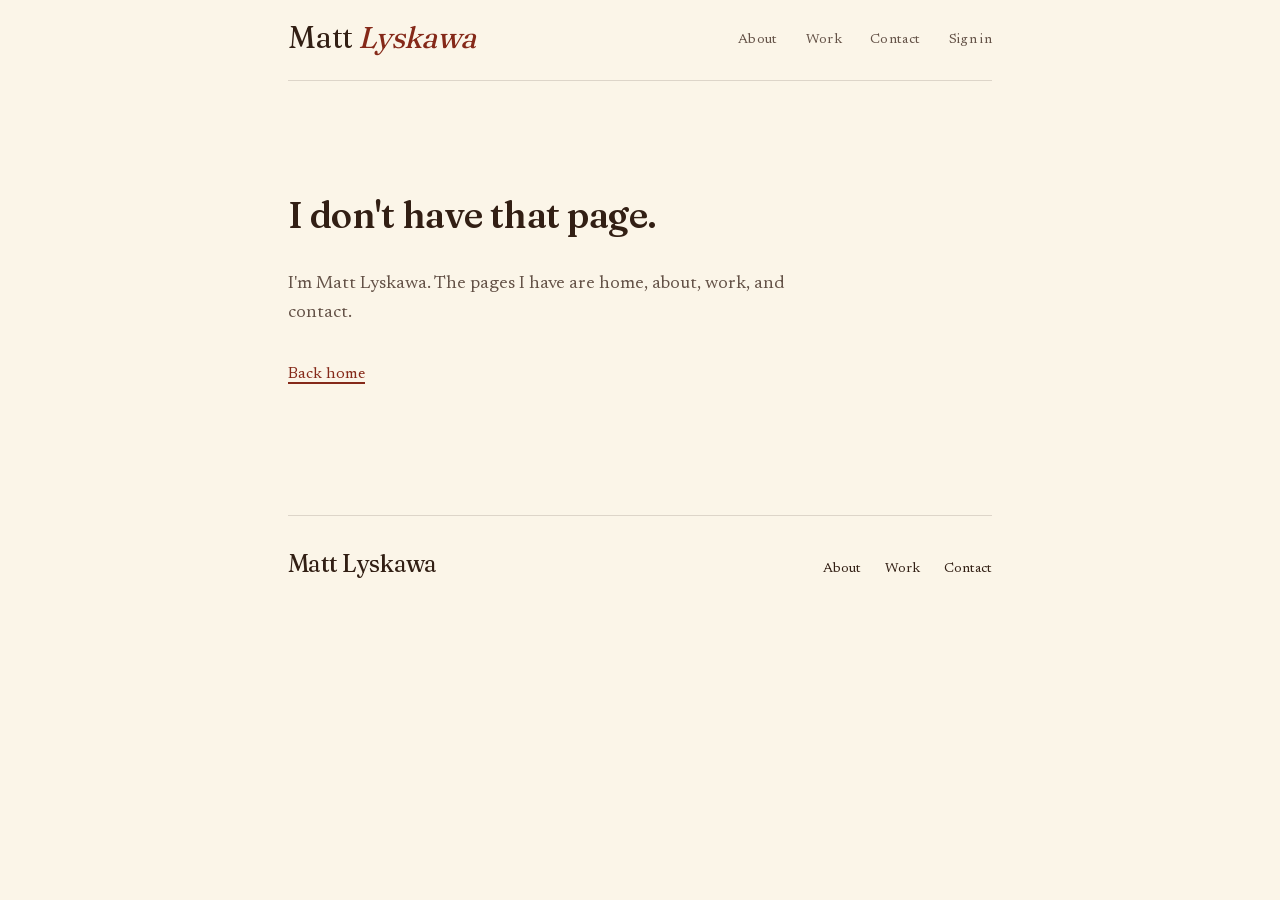
==== 404/index.html @ b95e66d9 "Publish the static site." ====
<!DOCTYPE html><html lang="en" class="fraunces_d361c29d-module__5PBLiG__variable newsreader_8524af2f-module__VEC2Nq__variable h-full antialiased"><head><meta charSet="utf-8"/><meta name="viewport" content="width=device-width, initial-scale=1"/><link rel="stylesheet" href="/_next/static/chunks/14qdlslz-a81b.css" data-precedence="next"/><link rel="preload" as="script" fetchPriority="low" href="/_next/static/chunks/310vm2bl3xxpt.js"/><script src="/_next/static/chunks/2mmpezlrfmbu5.js" async=""></script><script src="/_next/static/chunks/1rj7ns8rte9vc.js" async=""></script><script src="/_next/static/chunks/2g963r5n2707v.js" async=""></script><script src="/_next/static/chunks/turbopack-2e-158ybld01e.js" async=""></script><script src="/_next/static/chunks/2fqdcpi787rvd.js" async=""></script><script src="/_next/static/chunks/3mzfbvy6t_v1n.js" async=""></script><script src="/_next/static/chunks/06f08o7i9ippy.js" async=""></script><meta name="robots" content="noindex"/><title>Matt Lyskawa</title><meta name="description" content="Matt Lyskawa. It is impossible not to hire me. I am a data-driven software engineer. I graduated cum laude. I was number 1 on the 2020–21 varsity roster. I am a Content Creator at AMI. Python. I am experienced. AWS. I am experienced. MongoDB. I am experienced. I built the store from scratch. I kept going at Moog through my final year. I played infielder for Williamsville North. I was listed as a pitcher in 2020–21. In my words: currently leading technical systems and client integrations at a healthcare company. I reported to Paul Guerrier. My headline reads “Creator @ AMI | Computer Science.” I built createaboulder.com from scratch. Every line of code written by hand. I built the automated payments. I built the live shipping calculations. I built the inventory tracking. I built a custom backend. I shot a few ads. The 2025 commencement book lists me, cum laude. I have a Bachelor of Science in Computer Science from the University at Buffalo School of Engineering and Applied Sciences. I made the Williamsville North honor roll in Grade 10. I finished with the class of 2021. I am from East Amherst, New York. I was a sophomore infielder in 2018–19. I am a Content Creator at Advanced Medical Integration. I work in Clearwater, Florida. I interned at Moog. I worked in IT and Computer Science. I worked in East Aurora, New York. Every line of code written by hand. I built it for my brother&#x27;s business. I am experienced in Python, AWS, and MongoDB. I fish. I drive cars. I lift weights. I play baseball."/><meta name="robots" content="index, follow"/><meta property="og:title" content="Matt Lyskawa"/><meta property="og:description" content="Matt Lyskawa. It is impossible not to hire me. I am a data-driven software engineer. I graduated cum laude. I was number 1 on the 2020–21 varsity roster. I am a Content Creator at AMI. Python. I am experienced. AWS. I am experienced. MongoDB. I am experienced. I built the store from scratch. I kept going at Moog through my final year. I played infielder for Williamsville North. I was listed as a pitcher in 2020–21. In my words: currently leading technical systems and client integrations at a healthcare company. I reported to Paul Guerrier. My headline reads “Creator @ AMI | Computer Science.” I built createaboulder.com from scratch. Every line of code written by hand. I built the automated payments. I built the live shipping calculations. I built the inventory tracking. I built a custom backend. I shot a few ads. The 2025 commencement book lists me, cum laude. I have a Bachelor of Science in Computer Science from the University at Buffalo School of Engineering and Applied Sciences. I made the Williamsville North honor roll in Grade 10. I finished with the class of 2021. I am from East Amherst, New York. I was a sophomore infielder in 2018–19. I am a Content Creator at Advanced Medical Integration. I work in Clearwater, Florida. I interned at Moog. I worked in IT and Computer Science. I worked in East Aurora, New York. Every line of code written by hand. I built it for my brother&#x27;s business. I am experienced in Python, AWS, and MongoDB. I fish. I drive cars. I lift weights. I play baseball."/><meta property="og:type" content="website"/><meta name="twitter:card" content="summary"/><meta name="twitter:title" content="Matt Lyskawa"/><meta name="twitter:description" content="Matt Lyskawa. It is impossible not to hire me. I am a data-driven software engineer. I graduated cum laude. I was number 1 on the 2020–21 varsity roster. I am a Content Creator at AMI. Python. I am experienced. AWS. I am experienced. MongoDB. I am experienced. I built the store from scratch. I kept going at Moog through my final year. I played infielder for Williamsville North. I was listed as a pitcher in 2020–21. In my words: currently leading technical systems and client integrations at a healthcare company. I reported to Paul Guerrier. My headline reads “Creator @ AMI | Computer Science.” I built createaboulder.com from scratch. Every line of code written by hand. I built the automated payments. I built the live shipping calculations. I built the inventory tracking. I built a custom backend. I shot a few ads. The 2025 commencement book lists me, cum laude. I have a Bachelor of Science in Computer Science from the University at Buffalo School of Engineering and Applied Sciences. I made the Williamsville North honor roll in Grade 10. I finished with the class of 2021. I am from East Amherst, New York. I was a sophomore infielder in 2018–19. I am a Content Creator at Advanced Medical Integration. I work in Clearwater, Florida. I interned at Moog. I worked in IT and Computer Science. I worked in East Aurora, New York. Every line of code written by hand. I built it for my brother&#x27;s business. I am experienced in Python, AWS, and MongoDB. I fish. I drive cars. I lift weights. I play baseball."/><link rel="icon" href="/icon.svg?icon.1rbk8j8qq5zuz.svg" sizes="any" type="image/svg+xml"/><meta name="next-size-adjust" content=""/><script src="/_next/static/chunks/0cz1d0mv5g_q7.js" noModule=""></script></head><body class="min-h-full bg-background text-foreground"><div hidden=""><!--$--><!--/$--></div><div class="flex min-h-full flex-col"><a href="#content" class="sr-only focus:not-sr-only focus:absolute focus:top-3 focus:left-3 focus:z-50 focus:bg-primary focus:px-3 focus:py-2 focus:text-primary-foreground">Skip to content</a><header><div class="mx-auto flex h-20 w-full max-w-3xl items-center justify-between gap-6 px-6 sm:px-8"><a aria-label="Matt Lyskawa, home" class="shrink-0" href="/"><span class="font-display text-xl leading-none tracking-tight text-foreground sm:text-3xl">Matt<!-- --> <span class="text-primary italic">Lyskawa</span></span></a><nav class="hidden items-center gap-7 md:flex" aria-label="Primary"><a class="text-sm tracking-wide text-muted-foreground underline-offset-4 hover:text-foreground hover:underline" href="/about/">About</a><a class="text-sm tracking-wide text-muted-foreground underline-offset-4 hover:text-foreground hover:underline" href="/work/">Work</a><a class="text-sm tracking-wide text-muted-foreground underline-offset-4 hover:text-foreground hover:underline" href="/contact/">Contact</a><a class="text-sm tracking-wide text-muted-foreground underline-offset-4 hover:text-foreground hover:underline" href="/sign-in/">Sign in</a></nav><button type="button" tabindex="0" data-slot="sheet-trigger" aria-label="Open menu" data-base-ui-click-trigger="" id="base-ui-_R_3ulb_" aria-haspopup="dialog" aria-expanded="false" class="group/button inline-flex shrink-0 items-center justify-center rounded-lg border bg-clip-padding text-sm font-medium whitespace-nowrap transition-all outline-none select-none focus-visible:border-ring focus-visible:ring-3 focus-visible:ring-ring/50 active:not-aria-[haspopup]:translate-y-px disabled:pointer-events-none disabled:opacity-50 aria-invalid:border-destructive aria-invalid:ring-3 aria-invalid:ring-destructive/20 dark:aria-invalid:border-destructive/50 dark:aria-invalid:ring-destructive/40 [&amp;_svg]:pointer-events-none [&amp;_svg]:shrink-0 [&amp;_svg:not([class*=&#x27;size-&#x27;])]:size-4 border-border bg-background hover:bg-muted hover:text-foreground aria-expanded:bg-muted aria-expanded:text-foreground dark:border-input dark:bg-input/30 dark:hover:bg-input/50 size-8 md:hidden"><svg xmlns="http://www.w3.org/2000/svg" width="24" height="24" viewBox="0 0 24 24" fill="none" stroke="currentColor" stroke-width="2" stroke-linecap="round" stroke-linejoin="round" class="lucide lucide-menu" aria-hidden="true"><path d="M4 5h16"></path><path d="M4 12h16"></path><path d="M4 19h16"></path></svg></button></div><div class="mx-auto w-full max-w-3xl px-6 sm:px-8"><div aria-hidden="true" class="h-px bg-foreground/15"></div></div></header><main id="content" class="flex-1"><div class="mx-auto w-full max-w-3xl px-6 py-16 sm:px-8 sm:py-28"><h1 class="max-w-xl text-4xl leading-tight">I don&#x27;t have that page.</h1><p class="mt-8 max-w-lg text-lg leading-relaxed text-muted-foreground">I&#x27;m Matt Lyskawa. The pages I have are home, about, work, and contact.</p><a class="mt-8 inline-block text-primary underline decoration-2 underline-offset-4" href="/">Back home</a></div><!--$--><!--/$--></main><footer class="mt-auto"><div class="mx-auto w-full max-w-3xl px-6 pt-4 pb-16 sm:px-8"><div class="flex flex-col gap-6 border-t border-foreground/15 pt-8 sm:flex-row sm:items-baseline sm:justify-between"><p class="font-display text-2xl tracking-tight">Matt Lyskawa</p><ul class="flex flex-wrap gap-x-6 gap-y-2"><li><a class="text-sm underline-offset-4 hover:underline" href="/about/">About</a></li><li><a class="text-sm underline-offset-4 hover:underline" href="/work/">Work</a></li><li><a class="text-sm underline-offset-4 hover:underline" href="/contact/">Contact</a></li></ul></div></div></footer></div><script src="/_next/static/chunks/310vm2bl3xxpt.js" id="_R_" async=""></script><script>(self.__next_f=self.__next_f||[]).push([0])</script><script>self.__next_f.push([1,"1:\"$Sreact.fragment\"\n2:I[3020,[\"/_next/static/chunks/2fqdcpi787rvd.js\",\"/_next/static/chunks/3mzfbvy6t_v1n.js\",\"/_next/static/chunks/06f08o7i9ippy.js\"],\"SiteHeader\"]\n3:I[39756,[\"/_next/static/chunks/2fqdcpi787rvd.js\",\"/_next/static/chunks/3mzfbvy6t_v1n.js\",\"/_next/static/chunks/06f08o7i9ippy.js\"],\"default\"]\n4:I[37457,[\"/_next/static/chunks/2fqdcpi787rvd.js\",\"/_next/static/chunks/3mzfbvy6t_v1n.js\",\"/_next/static/chunks/06f08o7i9ippy.js\"],\"default\"]\n5:I[22016,[\"/_next/static/chunks/2fqdcpi787rvd.js\",\"/_next/static/chunks/3mzfbvy6t_v1n.js\",\"/_next/static/chunks/06f08o7i9ippy.js\"],\"\"]\n6:I[97367,[\"/_next/static/chunks/2fqdcpi787rvd.js\",\"/_next/static/chunks/3mzfbvy6t_v1n.js\",\"/_next/static/chunks/06f08o7i9ippy.js\"],\"OutletBoundary\"]\n7:\"$Sreact.suspense\"\na:I[97367,[\"/_next/static/chunks/2fqdcpi787rvd.js\",\"/_next/static/chunks/3mzfbvy6t_v1n.js\",\"/_next/static/chunks/06f08o7i9ippy.js\"],\"ViewportBoundary\"]\nc:I[97367,[\"/_next/static/chunks/2fqdcpi787rvd.js\",\"/_next/static/chunks/3mzfbvy6t_v1n.js\",\"/_next/static/chunks/06f08o7i9ippy.js\"],\"MetadataBoundary\"]\ne:I[68027,[\"/_next/static/chunks/2fqdcpi787rvd.js\",\"/_next/static/chunks/3mzfbvy6t_v1n.js\",\"/_next/static/chunks/06f08o7i9ippy.js\"],\"default\",1]\n:HL[\"/_next/static/chunks/14qdlslz-a81b.css\",\"style\"]\n9:X\n0:{\"P\":null,\"c\":[\"\",\"_not-found\",\"\"],\"q\":\"\",\"i\":false,\"f\":[[[\"\",{\"children\":[\"/_not-found\",{\"children\":[\"__PAGE__\",{},\"$undefined\",\"$undefined\",4608]},\"$undefined\",\"$undefined\",4608]},\"$undefined\",\"$undefined\",4624],[[\"$\",\"$1\",\"c\",{\"children\":[[[\"$\",\"link\",\"0\",{\"rel\":\"stylesheet\",\"href\":\"/_next/static/chunks/14qdlslz-a81b.css\",\"precedence\":\"next\",\"crossOrigin\":\"$undefined\",\"nonce\":\"$undefined\"}],[\"$\",\"script\",\"script-0\",{\"src\":\"/_next/static/chunks/2fqdcpi787rvd.js\",\"async\":true,\"nonce\":\"$undefined\"}],[\"$\",\"script\",\"script-1\",{\"src\":\"/_next/static/chunks/3mzfbvy6t_v1n.js\",\"async\":true,\"nonce\":\"$undefined\"}],[\"$\",\"script\",\"script-2\",{\"src\":\"/_next/static/chunks/06f08o7i9ippy.js\",\"async\":true,\"nonce\":\"$undefined\"}]],[\"$\",\"html\",null,{\"lang\":\"en\",\"className\":\"fraunces_d361c29d-module__5PBLiG__variable newsreader_8524af2f-module__VEC2Nq__variable h-full antialiased\",\"children\":[\"$\",\"body\",null,{\"className\":\"min-h-full bg-background text-foreground\",\"children\":[\"$\",\"div\",null,{\"className\":\"flex min-h-full flex-col\",\"children\":[[\"$\",\"a\",null,{\"href\":\"#content\",\"className\":\"sr-only focus:not-sr-only focus:absolute focus:top-3 focus:left-3 focus:z-50 focus:bg-primary focus:px-3 focus:py-2 focus:text-primary-foreground\",\"children\":\"Skip to content\"}],[\"$\",\"$L2\",null,{}],[\"$\",\"main\",null,{\"id\":\"content\",\"className\":\"flex-1\",\"children\":[\"$\",\"$L3\",null,{\"parallelRouterKey\":\"children\",\"error\":\"$undefined\",\"errorStyles\":\"$undefined\",\"errorScripts\":\"$undefined\",\"template\":[\"$\",\"$L4\",null,{}],\"templateStyles\":\"$undefined\",\"templateScripts\":\"$undefined\",\"notFound\":[[\"$\",\"div\",null,{\"className\":\"mx-auto w-full max-w-3xl px-6 py-16 sm:px-8 sm:py-28\",\"children\":[[\"$\",\"h1\",null,{\"className\":\"max-w-xl text-4xl leading-tight\",\"children\":\"I don't have that page.\"}],[\"$\",\"p\",null,{\"className\":\"mt-8 max-w-lg text-lg leading-relaxed text-muted-foreground\",\"children\":\"I'm Matt Lyskawa. The pages I have are home, about, work, and contact.\"}],[\"$\",\"$L5\",null,{\"href\":\"/\",\"className\":\"mt-8 inline-block text-primary underline decoration-2 underline-offset-4\",\"children\":\"Back home\"}]]}],[]],\"forbidden\":\"$undefined\",\"unauthorized\":\"$undefined\"}]}],[\"$\",\"footer\",null,{\"className\":\"mt-auto\",\"children\":[\"$\",\"div\",null,{\"className\":\"mx-auto w-full max-w-3xl px-6 pt-4 pb-16 sm:px-8\",\"children\":[\"$\",\"div\",null,{\"className\":\"flex flex-col gap-6 border-t border-foreground/15 pt-8 sm:flex-row sm:items-baseline sm:justify-between\",\"children\":[[\"$\",\"p\",null,{\"className\":\"font-display text-2xl tracking-tight\",\"children\":\"Matt Lyskawa\"}],[\"$\",\"ul\",null,{\"className\":\"flex flex-wrap gap-x-6 gap-y-2\",\"children\":[[\"$\",\"li\",\"/about\",{\"children\":[\"$\",\"$L5\",null,{\"href\":\"/about\",\"className\":\"text-sm underline-offset-4 hover:underline\",\"children\":\"About\"}]}],[\"$\",\"li\",\"/work\",{\"children\":[\"$\",\"$L5\",null,{\"href\":\"/work\",\"className\":\"text-sm underline-offset-4 hover:underline\",\"children\":\"Work\"}]}],[\"$\",\"li\",\"/contact\",{\"children\":[\"$\",\"$L5\",null,{\"href\":\"/contact\",\"className\":\"text-sm underline-offset-4 hover:underline\",\"children\":\"Contact\"}]}]]}]]}]}]}]]}]}]}]]}],{\"children\":[[\"$\",\"$1\",\"c\",{\"children\":[null,[\"$\",\"$L3\",null,{\"parallelRouterKey\":\"children\",\"error\":\"$undefined\",\"errorStyles\":\"$undefined\",\"errorScripts\":\"$undefined\",\"template\":[\"$\",\"$L4\",null,{}],\"templateStyles\":\"$undefined\",\"templateScripts\":\"$undefined\",\"notFound\":\"$undefined\",\"forbidden\":\"$undefined\",\"unauthorized\":\"$undefined\"}]]}],{\"children\":[[\"$\",\"$1\",\"c\",{\"children\":[[\"$\",\"div\",null,{\"className\":\"mx-auto w-full max-w-3xl px-6 py-16 sm:px-8 sm:py-28\",\"children\":[[\"$\",\"h1\",null,{\"className\":\"max-w-xl text-4xl leading-tight\",\"children\":\"I don't have that page.\"}],[\"$\",\"p\",null,{\"className\":\"mt-8 max-w-lg text-lg leading-relaxed text-muted-foreground\",\"children\":\"I'm Matt Lyskawa. The pages I have are home, about, work, and contact.\"}],[\"$\",\"$L5\",null,{\"href\":\"/\",\"className\":\"mt-8 inline-block text-primary underline decoration-2 underline-offset-4\",\"children\":\"Back home\"}]]}],null,[\"$\",\"$L6\",null,{\"children\":[\"$\",\"$7\",null,{\"name\":\"Next.MetadataOutlet\",\"children\":\"$@8\"}]}]]}],{},null,false,null]},null,false,\"$9\"]},null,false,null],[\"$\",\"$1\",\"h\",{\"children\":[[\"$\",\"meta\",null,{\"name\":\"robots\",\"content\":\"noindex\"}],[\"$\",\"$La\",null,{\"children\":\"$Lb\"}],[\"$\",\"div\",null,{\"hidden\":true,\"children\":[\"$\",\"$Lc\",null,{\"children\":[\"$\",\"$7\",null,{\"name\":\"Next.Metadata\",\"children\":\"$Ld\"}]}]}],[\"$\",\"meta\",null,{\"name\":\"next-size-adjust\",\"content\":\"\"}]]}],false]],\"m\":\"$undefined\",\"G\":[\"$e\",[[\"$\",\"link\",\"0\",{\"rel\":\"stylesheet\",\"href\":\"/_next/static/chunks/14qdlslz-a81b.css\",\"precedence\":\"next\",\"crossOrigin\":\"$undefined\",\"nonce\":\"$undefined\"}]]],\"S\":true,\"h\":null,\"r\":\"$undefined\",\"s\":\"$undefined\",\"a\":\"$undefined\",\"l\":\"$undefined\",\"p\":\"$undefined\",\"d\":\"$undefined\",\"b\":\"Ru2AKg4h5aRJTxBnsXBgB\"}\n9:C\nb:[[\"$\",\"meta\",\"0\",{\"charSet\":\"utf-8\"}],[\"$\",\"meta\",\"1\",{\"name\":\"viewport\",\"content\":\"width=device-width, initial-scale=1\"}]]\n8:null\nf:T5f4,Matt Lyskawa. It is impossible not to hire me. I am a data-driven software engineer. I graduated cum laude. I was number 1 on the 2020–21 varsity roster. I am a Content Creator at AMI. Python. I am experienced. AWS. I am experienced. MongoDB. I am experienced. I built the store from scratch. I kept going at Moog through my final year. I played infielder for Williamsville North. I was listed as a pitcher in 2020–21. In my words: currently leading technical systems and client integrations at a healthcare company. I reported to Paul Guerrier. My headline reads “Creator @ AMI | Computer Science.” I built createaboulder.com from scratch. Every line of code written by hand. I built the automated payments. I built the live shipping calculations. I built the inventory tracking. I built a custom backend. I shot a few ads. The 2025 commencement book lists me, cum laude. I have a Bachelor of Science in Computer Science from the University at Buffalo School of Engineering and Applied Sciences. I made the Williamsville North honor roll in Grade 10. I finished with the class of 2021. I am from East Amherst, New York. I was a sophomore infielder in 2018–19. I am a Content Creator at Advanced Medical Integration. I work in Clearwater, Florida. I interned at Moog. I worked in IT and Computer Science. I worked in East Aurora, New York. Every line of code written by hand. I built it for my brother's business. I am experienced in Python, AWS, and MongoDB. I fish. I drive cars. I lift weights. I play baseball.10:T5f4,Matt Lyskawa. It is impossible not to hire me. I am a data-driven software engineer. I graduated cum laude. I was number 1 on the 2020–21 varsity roster. I am a Content Creator at AMI. Python. I am experienced. AWS. I am experienced. MongoDB. I am experienced. I built the store from scratch. I kept going at Moog through my final year. I played infielder for Williamsville North. I was listed as a pitcher in 2020–21. In my words: currently leading technical systems and client integrations at a healthcare company. I reported to Paul Guerrier. My headline reads “Creator @ AMI | Computer Science.” I built createaboulder.com from scratch. Every line of code written by hand. I built the automated payments. I built the live shipping calculations. I built the inventory tracking. I built a custom backend. I shot a few ads. The 2025 commencement book lists me, cum laude. I have a Bachelor of Science in Computer Science from the University at Buffalo School of Engineering and Applied Sciences. I made the Williamsville North honor roll in Grade 10. I finished with the class of 2021. I am from East Amherst, New York. I was a sophomore infielder in 2018–19. I am a Content Creator at Advanced Medical Integration. I work in Clearwater, Florida. I interned at Moog. I worked in IT and Computer Science. I worked in East Aurora, New York. Every line of code written by hand. I built it for my brother's business. I am experienced in Python, AWS, and MongoDB. I fish. I drive cars. I lift weights. I play baseball.d:[[\"$\",\"title\",\"0\",{\"children\":\"Matt Lyskawa\"}],[\"$\",\"meta\",\"1\",{\"name\":\"description\",\"content\":\"$f\"}],[\"$\",\"meta\",\"2\",{\"name\":\"robots\",\"content\":\"index, follow\"}],[\"$\",\"meta\",\"3\",{\"property\":\"og:title\",\"content\":\"Matt Lyskawa\"}],[\"$\",\"meta\",\"4\",{\"property\":\"og:description\",\"content\":\"$10\"}],\"$L11\",\"$L12\",\"$L13\",\"$L14\",\"$L15\",\"$L16\"]\n18:I[27201,[\"/_next/static/chunks/2fqdcpi787rvd.js\",\"/_next/static/chunks/3mzfbvy6t_v1n.js\",\"/_next/static/chunks/06f08o7i9ippy.js\"],\"IconMark\"]\n11:[\"$\",\"meta\",\"5\",{\"property\":\"og:type\",\"content\":\"website\"}]\n12:[\"$\",\"meta\",\"6\",{\"name\":\"twitter:card\",\"content\":\"summary\"}]\n13:[\"$\",\"meta\",\"7\",{\"name\":\"twitter:title\",\"content\":\"Matt Lyskawa\"}]\n17:T5f4,Matt Lyskawa. It is impossible not to hire me. I am a data-driven software engineer. I graduated cum laude. I was number 1 on the 2020–21 varsity roster. I am a Content Creator at AMI. Python. I am experienced. AWS. I am experienced. MongoDB. I am experienced. I built the store from scratch. I kept going at Moog through my final year. I played infielder for Williamsville North. I was listed as a pitcher in 2020–21. In my words: currently leading technical systems and client integrations at a healthcare company. I reported to Paul Guerrier. My headline reads “Creator @ AMI | Computer Science.” I built createaboulder.com from scratch. Every line of code written by hand. I built the automated payments. I built the live shipping calculations. I built the inventory tracking. I built a custom backend. I shot a few ads. The 2025 commencement book lists me, cum laude. I have a Bachelor of Science in Computer Science from the University at Buffalo School of Engineering and Applied Sciences. I made the Williamsville North honor roll in Grade 10. I finished with the class of 2021. I am from East Amherst, New York. I was a sophomore infielder in 2018–19. I am a Content Creator at Advanced Medical Integration. I work in Clearwater, Florida. I interned at Moog. I worked in IT and Computer Science. I worked in East Aurora, New York. Every line of code written by hand. I built it for my brother's business. I am experienced in Python, AWS, and MongoDB. I fish. I drive cars. I lift weights. I play baseball.14:[\"$\",\"meta\",\"8\",{\"name\":\"twitter:description\",\"content\":\"$17\"}]\n15:[\"$\",\"link\",\"9\",{\"rel\":\"icon\",\"href\":\"/icon.svg?icon.1rbk8j8qq5zuz.svg\",\"sizes\":\"any\",\"type\":\"image/svg+xml\"}]\n16:[\"$\",\"$L18\",\"10\",{}]\n"])</script></body></html>
---- _next/static/chunks/14qdlslz-a81b.css ----
@font-face{font-family:Fraunces;font-style:normal;font-weight:100 900;font-display:swap;src:url(../media/1e219c03c996efbd-s.2qo5md4hn_gum.woff2)format("woff2");unicode-range:U+102-103,U+110-111,U+128-129,U+168-169,U+1A0-1A1,U+1AF-1B0,U+300-301,U+303-304,U+308-309,U+323,U+329,U+1EA0-1EF9,U+20AB}@font-face{font-family:Fraunces;font-style:normal;font-weight:100 900;font-display:swap;src:url(../media/b35b0dbffda7f2c4-s.1d9rlgtqyj_-l.woff2)format("woff2");unicode-range:U+100-2BA,U+2BD-2C5,U+2C7-2CC,U+2CE-2D7,U+2DD-2FF,U+304,U+308,U+329,U+1D00-1DBF,U+1E00-1E9F,U+1EF2-1EFF,U+2020,U+20A0-20AB,U+20AD-20C4,U+2113,U+2C60-2C7F,U+A720-A7FF}@font-face{font-family:Fraunces;font-style:normal;font-weight:100 900;font-display:swap;src:url(../media/03bda585a99c6450-s.p.32sris142tqlb.woff2)format("woff2");unicode-range:U+??,U+131,U+152-153,U+2BB-2BC,U+2C6,U+2DA,U+2DC,U+304,U+308,U+329,U+2000-206F,U+20AC,U+2122,U+2191,U+2193,U+2212,U+2215,U+FEFF,U+FFFD}@font-face{font-family:Fraunces Fallback;src:local(Times New Roman);ascent-override:84.71%;descent-override:22.09%;line-gap-override:0.0%;size-adjust:115.45%}.fraunces_d361c29d-module__5PBLiG__className{font-family:Fraunces,Fraunces Fallback;font-style:normal}.fraunces_d361c29d-module__5PBLiG__variable{--font-fraunces:"Fraunces", "Fraunces Fallback"}
@font-face{font-family:Newsreader;font-style:normal;font-weight:200 800;font-display:swap;src:url(../media/150f724d70372c02-s.1ljbalzvxyif7.woff2)format("woff2");unicode-range:U+102-103,U+110-111,U+128-129,U+168-169,U+1A0-1A1,U+1AF-1B0,U+300-301,U+303-304,U+308-309,U+323,U+329,U+1EA0-1EF9,U+20AB}@font-face{font-family:Newsreader;font-style:normal;font-weight:200 800;font-display:swap;src:url(../media/750c737482d9de2f-s.3ex3j6ahhvjry.woff2)format("woff2");unicode-range:U+100-2BA,U+2BD-2C5,U+2C7-2CC,U+2CE-2D7,U+2DD-2FF,U+304,U+308,U+329,U+1D00-1DBF,U+1E00-1E9F,U+1EF2-1EFF,U+2020,U+20A0-20AB,U+20AD-20C4,U+2113,U+2C60-2C7F,U+A720-A7FF}@font-face{font-family:Newsreader;font-style:normal;font-weight:200 800;font-display:swap;src:url(../media/5f402bd2d8eef81a-s.p.40bho2kviej2o.woff2)format("woff2");unicode-range:U+??,U+131,U+152-153,U+2BB-2BC,U+2C6,U+2DA,U+2DC,U+304,U+308,U+329,U+2000-206F,U+20AC,U+2122,U+2191,U+2193,U+2212,U+2215,U+FEFF,U+FFFD}@font-face{font-family:Newsreader Fallback;src:local(Times New Roman);ascent-override:69.68%;descent-override:25.12%;line-gap-override:0.0%;size-adjust:105.48%}.newsreader_8524af2f-module__VEC2Nq__className{font-family:Newsreader,Newsreader Fallback;font-style:normal}.newsreader_8524af2f-module__VEC2Nq__variable{--font-newsreader:"Newsreader", "Newsreader Fallback"}
@layer properties{@supports (((-webkit-hyphens:none)) and (not (margin-trim:inline))) or ((-moz-orient:inline) and (not (color:rgb(from red r g b)))){:root,:host{--shimmer-angle:20deg}*,:before,:after,::backdrop{--tw-translate-x:0;--tw-translate-y:0;--tw-translate-z:0;--tw-space-y-reverse:0;--tw-divide-y-reverse:0;--tw-border-style:solid;--tw-leading:initial;--tw-font-weight:initial;--tw-tracking:initial;--tw-shadow:0 0 #0000;--tw-shadow-color:initial;--tw-shadow-alpha:100%;--tw-inset-shadow:0 0 #0000;--tw-inset-shadow-color:initial;--tw-inset-shadow-alpha:100%;--tw-ring-color:initial;--tw-ring-shadow:0 0 #0000;--tw-inset-ring-color:initial;--tw-inset-ring-shadow:0 0 #0000;--tw-ring-inset:initial;--tw-ring-offset-width:0px;--tw-ring-offset-color:#fff;--tw-ring-offset-shadow:0 0 #0000;--tw-outline-style:solid;--tw-backdrop-blur:initial;--tw-backdrop-brightness:initial;--tw-backdrop-contrast:initial;--tw-backdrop-grayscale:initial;--tw-backdrop-hue-rotate:initial;--tw-backdrop-invert:initial;--tw-backdrop-opacity:initial;--tw-backdrop-saturate:initial;--tw-backdrop-sepia:initial;--tw-duration:initial;--tw-ease:initial;--tw-animation-delay:0s;--tw-animation-direction:normal;--tw-animation-duration:initial;--tw-animation-fill-mode:none;--tw-animation-iteration-count:1;--tw-enter-blur:0;--tw-enter-opacity:1;--tw-enter-rotate:0;--tw-enter-scale:1;--tw-enter-translate-x:0;--tw-enter-translate-y:0;--tw-exit-blur:0;--tw-exit-opacity:1;--tw-exit-rotate:0;--tw-exit-scale:1;--tw-exit-translate-x:0;--tw-exit-translate-y:0;--scroll-fade-t:0px;--scroll-fade-b:0px;--scroll-fade-s:0px;--scroll-fade-e:0px;--scroll-fade-mask:initial;--shimmer-image:initial;--shimmer-text-fill:initial}}}@layer theme{:root,:host{--color-black:#000;--spacing:.25rem;--container-sm:24rem;--container-lg:32rem;--container-xl:36rem;--container-3xl:48rem;--text-xs:.75rem;--text-xs--line-height:calc(1 / .75);--text-sm:.875rem;--text-sm--line-height:calc(1.25 / .875);--text-base:1rem;--text-base--line-height:calc(1.5 / 1);--text-lg:1.125rem;--text-lg--line-height:calc(1.75 / 1.125);--text-xl:1.25rem;--text-xl--line-height:calc(1.75 / 1.25);--text-2xl:1.5rem;--text-2xl--line-height:calc(2 / 1.5);--text-3xl:1.875rem;--text-3xl--line-height:calc(2.25 / 1.875);--text-4xl:2.25rem;--text-4xl--line-height:calc(2.5 / 2.25);--text-5xl:3rem;--text-5xl--line-height:1;--text-7xl:4.5rem;--text-7xl--line-height:1;--font-weight-medium:500;--font-weight-semibold:600;--font-weight-bold:700;--tracking-tight:-.025em;--tracking-wide:.025em;--leading-tight:1.25;--leading-snug:1.375;--leading-relaxed:1.625;--radius-md:calc(var(--radius) * .8);--ease-in-out:cubic-bezier(.4, 0, .2, 1);--blur-xs:4px;--default-transition-duration:.15s;--default-transition-timing-function:cubic-bezier(.4, 0, .2, 1);--default-font-family:var(--font-newsreader), Georgia, "Times New Roman", serif;--default-mono-font-family:ui-monospace, "SFMono-Regular", Menlo, monospace;--font-display:var(--font-fraunces), Georgia, "Times New Roman", serif}}@layer base{*,:after,:before,::backdrop{box-sizing:border-box;border:0 solid;margin:0;padding:0}::file-selector-button{box-sizing:border-box;border:0 solid;margin:0;padding:0}html,:host{-webkit-text-size-adjust:100%;tab-size:4;line-height:1.5;font-family:var(--default-font-family,-apple-system, BlinkMacSystemFont, "Segoe UI", Roboto, "Helvetica Neue", "Noto Sans", Arial, sans-serif, "Apple Color Emoji", "Segoe UI Emoji", "Segoe UI Symbol", "Noto Color Emoji");font-feature-settings:var(--default-font-feature-settings,normal);font-variation-settings:var(--default-font-variation-settings,normal);-webkit-tap-highlight-color:transparent}hr{height:0;color:inherit;border-top-width:1px}abbr:where([title]){-webkit-text-decoration:underline dotted;text-decoration:underline dotted}h1,h2,h3,h4,h5,h6{font-size:inherit;font-weight:inherit}a{color:inherit;-webkit-text-decoration:inherit;-webkit-text-decoration:inherit;-webkit-text-decoration:inherit;-webkit-text-decoration:inherit;text-decoration:inherit}b,strong{font-weight:bolder}code,kbd,samp,pre{font-family:var(--default-mono-font-family,ui-monospace, SFMono-Regular, Menlo, Monaco, Consolas, "Liberation Mono", "Courier New", monospace);font-feature-settings:var(--default-mono-font-feature-settings,normal);font-variation-settings:var(--default-mono-font-variation-settings,normal);font-size:1em}small{font-size:80%}sub,sup{vertical-align:baseline;font-size:75%;line-height:0;position:relative}sub{bottom:-.25em}sup{top:-.5em}table{text-indent:0;border-color:inherit;border-collapse:collapse}:-moz-focusring:where(:not(iframe)){outline:auto}progress{vertical-align:baseline}summary{display:list-item}ol,ul,menu{list-style:none}img,svg,video,canvas,audio,iframe,embed,object{vertical-align:middle;display:block}img,video{max-width:100%;height:auto}button,input,select,optgroup,textarea{font:inherit;font-feature-settings:inherit;font-variation-settings:inherit;letter-spacing:inherit;color:inherit;opacity:1;background-color:#0000;border-radius:0}::file-selector-button{font:inherit;font-feature-settings:inherit;font-variation-settings:inherit;letter-spacing:inherit;color:inherit;opacity:1;background-color:#0000;border-radius:0}:where(select:is([multiple],[size])) optgroup{font-weight:bolder}:where(select:is([multiple],[size])) optgroup option{padding-inline-start:20px}::file-selector-button{margin-inline-end:4px}::placeholder{opacity:1}@supports (not ((-webkit-appearance:-apple-pay-button))) or (contain-intrinsic-size:1px){::placeholder{color:currentColor}@supports (color:color-mix(in lab, red, red)){::placeholder{color:color-mix(in oklab, currentcolor 50%, transparent)}}}textarea{resize:vertical}::-webkit-search-decoration{-webkit-appearance:none}::-webkit-date-and-time-value{min-height:1lh;text-align:inherit}::-webkit-datetime-edit{display:inline-flex}::-webkit-datetime-edit-fields-wrapper{padding:0}::-webkit-datetime-edit{padding-block:0}::-webkit-datetime-edit-year-field{padding-block:0}::-webkit-datetime-edit-month-field{padding-block:0}::-webkit-datetime-edit-day-field{padding-block:0}::-webkit-datetime-edit-hour-field{padding-block:0}::-webkit-datetime-edit-minute-field{padding-block:0}::-webkit-datetime-edit-second-field{padding-block:0}::-webkit-datetime-edit-millisecond-field{padding-block:0}::-webkit-datetime-edit-meridiem-field{padding-block:0}::-webkit-calendar-picker-indicator{line-height:1}:-moz-ui-invalid{box-shadow:none}button,input:where([type=button],[type=reset],[type=submit]){appearance:button}::file-selector-button{appearance:button}::-webkit-inner-spin-button{height:auto}::-webkit-outer-spin-button{height:auto}[hidden]:where(:not([hidden=until-found])){display:none!important}*{border-color:var(--border);outline-color:var(--ring)}@supports (color:color-mix(in lab, red, red)){*{outline-color:color-mix(in oklab, var(--ring) 50%, transparent)}}body{background:var(--background);color:var(--foreground);line-height:1.65}html{font-family:var(--font-newsreader), Georgia, "Times New Roman", serif}h1,h2,h3,h4{font-family:var(--font-display);letter-spacing:-.015em;font-weight:560}::selection{background:var(--primary);color:var(--primary-foreground)}}@layer components;@layer utilities{.visible{visibility:visible}.sr-only{clip-path:inset(50%);white-space:nowrap;border-width:0;width:1px;height:1px;margin:-1px;padding:0;position:absolute;overflow:hidden}.absolute{position:absolute}.fixed{position:fixed}.relative{position:relative}.static{position:static}.sticky{position:sticky}.inset-0{inset:0}.top-0{top:0}.top-1\/2{top:50%}.top-3{top:calc(var(--spacing) * 3)}.right-2{right:calc(var(--spacing) * 2)}.right-3{right:calc(var(--spacing) * 3)}.z-20{z-index:20}.z-50{z-index:50}.-mx-6{margin-inline:calc(var(--spacing) * -6)}.mx-auto{margin-inline:auto}.mt-1{margin-top:var(--spacing)}.mt-2{margin-top:calc(var(--spacing) * 2)}.mt-3{margin-top:calc(var(--spacing) * 3)}.mt-4{margin-top:calc(var(--spacing) * 4)}.mt-5{margin-top:calc(var(--spacing) * 5)}.mt-6{margin-top:calc(var(--spacing) * 6)}.mt-8{margin-top:calc(var(--spacing) * 8)}.mt-10{margin-top:calc(var(--spacing) * 10)}.mt-12{margin-top:calc(var(--spacing) * 12)}.mt-16{margin-top:calc(var(--spacing) * 16)}.mt-auto{margin-top:auto}.block{display:block}.flex{display:flex}.grid{display:grid}.hidden{display:none}.inline-block{display:inline-block}.inline-flex{display:inline-flex}.size-6{width:calc(var(--spacing) * 6);height:calc(var(--spacing) * 6)}.size-7{width:calc(var(--spacing) * 7);height:calc(var(--spacing) * 7)}.size-8{width:calc(var(--spacing) * 8);height:calc(var(--spacing) * 8)}.size-9{width:calc(var(--spacing) * 9);height:calc(var(--spacing) * 9)}.h-6{height:calc(var(--spacing) * 6)}.h-7{height:calc(var(--spacing) * 7)}.h-8{height:calc(var(--spacing) * 8)}.h-9{height:calc(var(--spacing) * 9)}.h-10{height:calc(var(--spacing) * 10)}.h-12{height:calc(var(--spacing) * 12)}.h-14{height:calc(var(--spacing) * 14)}.h-20{height:calc(var(--spacing) * 20)}.h-full{height:100%}.h-px{height:1px}.min-h-6{min-height:calc(var(--spacing) * 6)}.min-h-11{min-height:calc(var(--spacing) * 11)}.min-h-full{min-height:100%}.w-full{width:100%}.max-w-3xl{max-width:var(--container-3xl)}.max-w-lg{max-width:var(--container-lg)}.max-w-xl{max-width:var(--container-xl)}.min-w-0{min-width:0}.flex-1{flex:1}.shrink-0{flex-shrink:0}.-translate-y-1\/2{--tw-translate-y:calc(calc(1 / 2 * 100%) * -1);translate:var(--tw-translate-x) var(--tw-translate-y)}.scroll-mt-56{scroll-margin-top:calc(var(--spacing) * 56)}.grid-cols-2{grid-template-columns:repeat(2,minmax(0,1fr))}.flex-col{flex-direction:column}.flex-wrap{flex-wrap:wrap}.items-center{align-items:center}.justify-between{justify-content:space-between}.justify-center{justify-content:center}.gap-0\.5{gap:calc(var(--spacing) * .5)}.gap-1{gap:var(--spacing)}.gap-1\.5{gap:calc(var(--spacing) * 1.5)}.gap-2{gap:calc(var(--spacing) * 2)}.gap-4{gap:calc(var(--spacing) * 4)}.gap-6{gap:calc(var(--spacing) * 6)}.gap-7{gap:calc(var(--spacing) * 7)}:where(.space-y-2>:not(:last-child)){--tw-space-y-reverse:0;margin-block-start:calc(calc(var(--spacing) * 2) * var(--tw-space-y-reverse));margin-block-end:calc(calc(var(--spacing) * 2) * calc(1 - var(--tw-space-y-reverse)))}:where(.space-y-3>:not(:last-child)){--tw-space-y-reverse:0;margin-block-start:calc(calc(var(--spacing) * 3) * var(--tw-space-y-reverse));margin-block-end:calc(calc(var(--spacing) * 3) * calc(1 - var(--tw-space-y-reverse)))}:where(.space-y-4>:not(:last-child)){--tw-space-y-reverse:0;margin-block-start:calc(calc(var(--spacing) * 4) * var(--tw-space-y-reverse));margin-block-end:calc(calc(var(--spacing) * 4) * calc(1 - var(--tw-space-y-reverse)))}:where(.space-y-6>:not(:last-child)){--tw-space-y-reverse:0;margin-block-start:calc(calc(var(--spacing) * 6) * var(--tw-space-y-reverse));margin-block-end:calc(calc(var(--spacing) * 6) * calc(1 - var(--tw-space-y-reverse)))}:where(.space-y-8>:not(:last-child)){--tw-space-y-reverse:0;margin-block-start:calc(calc(var(--spacing) * 8) * var(--tw-space-y-reverse));margin-block-end:calc(calc(var(--spacing) * 8) * calc(1 - var(--tw-space-y-reverse)))}:where(.space-y-12>:not(:last-child)){--tw-space-y-reverse:0;margin-block-start:calc(calc(var(--spacing) * 12) * var(--tw-space-y-reverse));margin-block-end:calc(calc(var(--spacing) * 12) * calc(1 - var(--tw-space-y-reverse)))}:where(.space-y-24>:not(:last-child)){--tw-space-y-reverse:0;margin-block-start:calc(calc(var(--spacing) * 24) * var(--tw-space-y-reverse));margin-block-end:calc(calc(var(--spacing) * 24) * calc(1 - var(--tw-space-y-reverse)))}.gap-x-5{column-gap:calc(var(--spacing) * 5)}.gap-x-6{column-gap:calc(var(--spacing) * 6)}.gap-x-8{column-gap:calc(var(--spacing) * 8)}.gap-y-2{row-gap:calc(var(--spacing) * 2)}.gap-y-3{row-gap:calc(var(--spacing) * 3)}:where(.divide-y>:not(:last-child)){--tw-divide-y-reverse:0;border-bottom-style:var(--tw-border-style);border-top-style:var(--tw-border-style);border-top-width:calc(1px * var(--tw-divide-y-reverse));border-bottom-width:calc(1px * calc(1 - var(--tw-divide-y-reverse)))}:where(.divide-foreground\/10>:not(:last-child)){border-color:var(--foreground)}@supports (color:color-mix(in lab, red, red)){:where(.divide-foreground\/10>:not(:last-child)){border-color:color-mix(in oklab, var(--foreground) 10%, transparent)}}.rounded-2xl{border-radius:calc(var(--radius) * 1.8)}.rounded-3xl{border-radius:calc(var(--radius) * 2.2)}.rounded-\[min\(var\(--radius-md\)\,10px\)\]{border-radius:min(var(--radius-md), 10px)}.rounded-\[min\(var\(--radius-md\)\,12px\)\]{border-radius:min(var(--radius-md), 12px)}.rounded-full{border-radius:3.40282e38px}.rounded-lg{border-radius:var(--radius)}.rounded-md{border-radius:calc(var(--radius) * .8)}.border{border-style:var(--tw-border-style);border-width:1px}.border-t{border-top-style:var(--tw-border-style);border-top-width:1px}.border-b{border-bottom-style:var(--tw-border-style);border-bottom-width:1px}.border-border{border-color:var(--border)}.border-foreground\/10{border-color:var(--foreground)}@supports (color:color-mix(in lab, red, red)){.border-foreground\/10{border-color:color-mix(in oklab, var(--foreground) 10%, transparent)}}.border-foreground\/15{border-color:var(--foreground)}@supports (color:color-mix(in lab, red, red)){.border-foreground\/15{border-color:color-mix(in oklab, var(--foreground) 15%, transparent)}}.border-input{border-color:var(--input)}.border-transparent{border-color:#0000}.bg-background,.bg-background\/95{background-color:var(--background)}@supports (color:color-mix(in lab, red, red)){.bg-background\/95{background-color:color-mix(in oklab, var(--background) 95%, transparent)}}.bg-black\/10{background-color:#0000001a}@supports (color:color-mix(in lab, red, red)){.bg-black\/10{background-color:color-mix(in oklab, var(--color-black) 10%, transparent)}}.bg-card{background-color:var(--card)}.bg-destructive\/10{background-color:var(--destructive)}@supports (color:color-mix(in lab, red, red)){.bg-destructive\/10{background-color:color-mix(in oklab, var(--destructive) 10%, transparent)}}.bg-foreground\/15{background-color:var(--foreground)}@supports (color:color-mix(in lab, red, red)){.bg-foreground\/15{background-color:color-mix(in oklab, var(--foreground) 15%, transparent)}}.bg-popover{background-color:var(--popover)}.bg-primary{background-color:var(--primary)}.bg-secondary{background-color:var(--secondary)}.bg-clip-padding{background-clip:padding-box}.p-4{padding:calc(var(--spacing) * 4)}.px-2{padding-inline:calc(var(--spacing) * 2)}.px-2\.5{padding-inline:calc(var(--spacing) * 2.5)}.px-3{padding-inline:calc(var(--spacing) * 3)}.px-4{padding-inline:calc(var(--spacing) * 4)}.px-5{padding-inline:calc(var(--spacing) * 5)}.px-6{padding-inline:calc(var(--spacing) * 6)}.px-8{padding-inline:calc(var(--spacing) * 8)}.py-3{padding-block:calc(var(--spacing) * 3)}.py-4{padding-block:calc(var(--spacing) * 4)}.py-5{padding-block:calc(var(--spacing) * 5)}.py-6{padding-block:calc(var(--spacing) * 6)}.py-7{padding-block:calc(var(--spacing) * 7)}.py-16{padding-block:calc(var(--spacing) * 16)}.pt-4{padding-top:calc(var(--spacing) * 4)}.pt-6{padding-top:calc(var(--spacing) * 6)}.pt-8{padding-top:calc(var(--spacing) * 8)}.pr-20{padding-right:calc(var(--spacing) * 20)}.pb-16{padding-bottom:calc(var(--spacing) * 16)}.font-display,.font-heading{font-family:var(--font-fraunces), Georgia, "Times New Roman", serif}.text-2xl{font-size:var(--text-2xl);line-height:var(--tw-leading,var(--text-2xl--line-height))}.text-3xl{font-size:var(--text-3xl);line-height:var(--tw-leading,var(--text-3xl--line-height))}.text-4xl{font-size:var(--text-4xl);line-height:var(--tw-leading,var(--text-4xl--line-height))}.text-5xl{font-size:var(--text-5xl);line-height:var(--tw-leading,var(--text-5xl--line-height))}.text-base{font-size:var(--text-base);line-height:var(--tw-leading,var(--text-base--line-height))}.text-lg{font-size:var(--text-lg);line-height:var(--tw-leading,var(--text-lg--line-height))}.text-sm{font-size:var(--text-sm);line-height:var(--tw-leading,var(--text-sm--line-height))}.text-xl{font-size:var(--text-xl);line-height:var(--tw-leading,var(--text-xl--line-height))}.text-xs{font-size:var(--text-xs);line-height:var(--tw-leading,var(--text-xs--line-height))}.text-\[0\.8rem\]{font-size:.8rem}.leading-\[1\.02\]{--tw-leading:1.02;line-height:1.02}.leading-none{--tw-leading:1;line-height:1}.leading-relaxed{--tw-leading:var(--leading-relaxed);line-height:var(--leading-relaxed)}.leading-snug{--tw-leading:var(--leading-snug);line-height:var(--leading-snug)}.leading-tight{--tw-leading:var(--leading-tight);line-height:var(--leading-tight)}.font-bold{--tw-font-weight:var(--font-weight-bold);font-weight:var(--font-weight-bold)}.font-medium{--tw-font-weight:var(--font-weight-medium);font-weight:var(--font-weight-medium)}.font-semibold{--tw-font-weight:var(--font-weight-semibold);font-weight:var(--font-weight-semibold)}.tracking-\[0\.16em\]{--tw-tracking:.16em;letter-spacing:.16em}.tracking-tight{--tw-tracking:var(--tracking-tight);letter-spacing:var(--tracking-tight)}.tracking-wide{--tw-tracking:var(--tracking-wide);letter-spacing:var(--tracking-wide)}.text-balance{text-wrap:balance}.break-words{overflow-wrap:break-word}.whitespace-nowrap{white-space:nowrap}.text-destructive{color:var(--destructive)}.text-foreground,.text-foreground\/75{color:var(--foreground)}@supports (color:color-mix(in lab, red, red)){.text-foreground\/75{color:color-mix(in oklab, var(--foreground) 75%, transparent)}}.text-foreground\/80{color:var(--foreground)}@supports (color:color-mix(in lab, red, red)){.text-foreground\/80{color:color-mix(in oklab, var(--foreground) 80%, transparent)}}.text-muted-foreground,.text-muted-foreground\/50{color:var(--muted-foreground)}@supports (color:color-mix(in lab, red, red)){.text-muted-foreground\/50{color:color-mix(in oklab, var(--muted-foreground) 50%, transparent)}}.text-popover-foreground{color:var(--popover-foreground)}.text-primary{color:var(--primary)}.text-primary-foreground{color:var(--primary-foreground)}.text-secondary-foreground{color:var(--secondary-foreground)}.uppercase{text-transform:uppercase}.italic{font-style:italic}.underline{text-decoration-line:underline}.decoration-primary,.decoration-primary\/40{-webkit-text-decoration-color:var(--primary);-webkit-text-decoration-color:var(--primary);-webkit-text-decoration-color:var(--primary);text-decoration-color:var(--primary)}@supports (color:color-mix(in lab, red, red)){.decoration-primary\/40{-webkit-text-decoration-color:color-mix(in oklab, var(--primary) 40%, transparent);-webkit-text-decoration-color:color-mix(in oklab, var(--primary) 40%, transparent);-webkit-text-decoration-color:color-mix(in oklab, var(--primary) 40%, transparent);text-decoration-color:color-mix(in oklab, var(--primary) 40%, transparent)}}.decoration-2{text-decoration-thickness:2px}.underline-offset-4{text-underline-offset:4px}.antialiased{-webkit-font-smoothing:antialiased;-moz-osx-font-smoothing:grayscale}.shadow-lg{--tw-shadow:0 10px 15px -3px var(--tw-shadow-color,#0000001a), 0 4px 6px -4px var(--tw-shadow-color,#0000001a);box-shadow:var(--tw-inset-shadow), var(--tw-inset-ring-shadow), var(--tw-ring-offset-shadow), var(--tw-ring-shadow), var(--tw-shadow)}.outline{outline-style:var(--tw-outline-style);outline-width:1px}.backdrop-blur{--tw-backdrop-blur:blur(8px);-webkit-backdrop-filter:var(--tw-backdrop-blur,) var(--tw-backdrop-brightness,) var(--tw-backdrop-contrast,) var(--tw-backdrop-grayscale,) var(--tw-backdrop-hue-rotate,) var(--tw-backdrop-invert,) var(--tw-backdrop-opacity,) var(--tw-backdrop-saturate,) var(--tw-backdrop-sepia,);backdrop-filter:var(--tw-backdrop-blur,) var(--tw-backdrop-brightness,) var(--tw-backdrop-contrast,) var(--tw-backdrop-grayscale,) var(--tw-backdrop-hue-rotate,) var(--tw-backdrop-invert,) var(--tw-backdrop-opacity,) var(--tw-backdrop-saturate,) var(--tw-backdrop-sepia,)}.transition{transition-property:color,background-color,border-color,outline-color,text-decoration-color,fill,stroke,--tw-gradient-from,--tw-gradient-via,--tw-gradient-to,opacity,box-shadow,transform,translate,scale,rotate,filter,-webkit-backdrop-filter,backdrop-filter,display,content-visibility,overlay,pointer-events;transition-timing-function:var(--tw-ease,var(--default-transition-timing-function));transition-duration:var(--tw-duration,var(--default-transition-duration))}.transition-all{transition-property:all;transition-timing-function:var(--tw-ease,var(--default-transition-timing-function));transition-duration:var(--tw-duration,var(--default-transition-duration))}.transition-opacity{transition-property:opacity;transition-timing-function:var(--tw-ease,var(--default-transition-timing-function));transition-duration:var(--tw-duration,var(--default-transition-duration))}.duration-150{--tw-duration:.15s;transition-duration:.15s}.duration-200{--tw-duration:.2s;transition-duration:.2s}.ease-in-out{--tw-ease:var(--ease-in-out);transition-timing-function:var(--ease-in-out)}.outline-none{--tw-outline-style:none;outline-style:none}.select-none{-webkit-user-select:none;user-select:none}.placeholder\:text-muted-foreground::placeholder{color:var(--muted-foreground)}.first\:pt-0:first-child{padding-top:0}.last\:pb-0:last-child{padding-bottom:0}@media (hover:hover){.hover\:bg-\[color-mix\(in_oklch\,var\(--secondary\)\,var\(--foreground\)_5\%\)\]:hover{background-color:var(--secondary)}@supports (color:color-mix(in lab, red, red)){.hover\:bg-\[color-mix\(in_oklch\,var\(--secondary\)\,var\(--foreground\)_5\%\)\]:hover{background-color:color-mix(in oklch,var(--secondary),var(--foreground) 5%)}}.hover\:bg-destructive\/20:hover{background-color:var(--destructive)}@supports (color:color-mix(in lab, red, red)){.hover\:bg-destructive\/20:hover{background-color:color-mix(in oklab, var(--destructive) 20%, transparent)}}.hover\:bg-muted:hover{background-color:var(--muted)}.hover\:bg-primary\/80:hover{background-color:var(--primary)}@supports (color:color-mix(in lab, red, red)){.hover\:bg-primary\/80:hover{background-color:color-mix(in oklab, var(--primary) 80%, transparent)}}.hover\:text-foreground:hover{color:var(--foreground)}.hover\:underline:hover{text-decoration-line:underline}}.focus\:not-sr-only:focus{clip-path:none;white-space:normal;width:auto;height:auto;margin:0;padding:0;position:static;overflow:visible}.focus\:absolute:focus{position:absolute}.focus\:top-3:focus{top:calc(var(--spacing) * 3)}.focus\:left-3:focus{left:calc(var(--spacing) * 3)}.focus\:z-50:focus{z-index:50}.focus\:bg-primary:focus{background-color:var(--primary)}.focus\:px-3:focus{padding-inline:calc(var(--spacing) * 3)}.focus\:py-2:focus{padding-block:calc(var(--spacing) * 2)}.focus\:text-primary-foreground:focus{color:var(--primary-foreground)}.focus-visible\:border-destructive\/40:focus-visible{border-color:var(--destructive)}@supports (color:color-mix(in lab, red, red)){.focus-visible\:border-destructive\/40:focus-visible{border-color:color-mix(in oklab, var(--destructive) 40%, transparent)}}.focus-visible\:border-ring:focus-visible{border-color:var(--ring)}.focus-visible\:ring-3:focus-visible{--tw-ring-shadow:var(--tw-ring-inset,) 0 0 0 calc(3px + var(--tw-ring-offset-width)) var(--tw-ring-color,currentcolor);box-shadow:var(--tw-inset-shadow), var(--tw-inset-ring-shadow), var(--tw-ring-offset-shadow), var(--tw-ring-shadow), var(--tw-shadow)}.focus-visible\:ring-destructive\/20:focus-visible{--tw-ring-color:var(--destructive)}@supports (color:color-mix(in lab, red, red)){.focus-visible\:ring-destructive\/20:focus-visible{--tw-ring-color:color-mix(in oklab, var(--destructive) 20%, transparent)}}.focus-visible\:ring-ring\/50:focus-visible{--tw-ring-color:var(--ring)}@supports (color:color-mix(in lab, red, red)){.focus-visible\:ring-ring\/50:focus-visible{--tw-ring-color:color-mix(in oklab, var(--ring) 50%, transparent)}}.active\:not-aria-\[haspopup\]\:translate-y-px:active:not([aria-haspopup]){--tw-translate-y:1px;translate:var(--tw-translate-x) var(--tw-translate-y)}.disabled\:pointer-events-none:disabled{pointer-events:none}.disabled\:opacity-50:disabled{opacity:.5}:where([data-slot=button-group]) .in-data-\[slot\=button-group\]\:rounded-lg{border-radius:var(--radius)}.has-data-\[icon\=inline-end\]\:pr-1\.5:has([data-icon=inline-end]){padding-right:calc(var(--spacing) * 1.5)}.has-data-\[icon\=inline-end\]\:pr-2:has([data-icon=inline-end]){padding-right:calc(var(--spacing) * 2)}.has-data-\[icon\=inline-start\]\:pl-1\.5:has([data-icon=inline-start]){padding-left:calc(var(--spacing) * 1.5)}.has-data-\[icon\=inline-start\]\:pl-2:has([data-icon=inline-start]){padding-left:calc(var(--spacing) * 2)}.aria-expanded\:bg-muted[aria-expanded=true]{background-color:var(--muted)}.aria-expanded\:bg-secondary[aria-expanded=true]{background-color:var(--secondary)}.aria-expanded\:text-foreground[aria-expanded=true]{color:var(--foreground)}.aria-expanded\:text-secondary-foreground[aria-expanded=true]{color:var(--secondary-foreground)}.aria-invalid\:border-destructive[aria-invalid=true]{border-color:var(--destructive)}.aria-invalid\:ring-3[aria-invalid=true]{--tw-ring-shadow:var(--tw-ring-inset,) 0 0 0 calc(3px + var(--tw-ring-offset-width)) var(--tw-ring-color,currentcolor);box-shadow:var(--tw-inset-shadow), var(--tw-inset-ring-shadow), var(--tw-ring-offset-shadow), var(--tw-ring-shadow), var(--tw-shadow)}.aria-invalid\:ring-destructive\/20[aria-invalid=true]{--tw-ring-color:var(--destructive)}@supports (color:color-mix(in lab, red, red)){.aria-invalid\:ring-destructive\/20[aria-invalid=true]{--tw-ring-color:color-mix(in oklab, var(--destructive) 20%, transparent)}}.data-ending-style\:opacity-0[data-ending-style],.data-starting-style\:opacity-0[data-starting-style]{opacity:0}.data-\[side\=bottom\]\:inset-x-0[data-side=bottom]{inset-inline:0}.data-\[side\=bottom\]\:bottom-0[data-side=bottom]{bottom:0}.data-\[side\=bottom\]\:h-auto[data-side=bottom]{height:auto}.data-\[side\=bottom\]\:border-t[data-side=bottom]{border-top-style:var(--tw-border-style);border-top-width:1px}.data-\[side\=bottom\]\:data-ending-style\:translate-y-\[2\.5rem\][data-side=bottom][data-ending-style],.data-\[side\=bottom\]\:data-starting-style\:translate-y-\[2\.5rem\][data-side=bottom][data-starting-style]{--tw-translate-y:2.5rem;translate:var(--tw-translate-x) var(--tw-translate-y)}.data-\[side\=left\]\:inset-y-0[data-side=left]{inset-block:0}.data-\[side\=left\]\:left-0[data-side=left]{left:0}.data-\[side\=left\]\:h-full[data-side=left]{height:100%}.data-\[side\=left\]\:w-3\/4[data-side=left]{width:75%}.data-\[side\=left\]\:border-r[data-side=left]{border-right-style:var(--tw-border-style);border-right-width:1px}.data-\[side\=left\]\:data-ending-style\:translate-x-\[-2\.5rem\][data-side=left][data-ending-style],.data-\[side\=left\]\:data-starting-style\:translate-x-\[-2\.5rem\][data-side=left][data-starting-style]{--tw-translate-x:-2.5rem;translate:var(--tw-translate-x) var(--tw-translate-y)}.data-\[side\=right\]\:inset-y-0[data-side=right]{inset-block:0}.data-\[side\=right\]\:right-0[data-side=right]{right:0}.data-\[side\=right\]\:h-full[data-side=right]{height:100%}.data-\[side\=right\]\:w-3\/4[data-side=right]{width:75%}.data-\[side\=right\]\:border-l[data-side=right]{border-left-style:var(--tw-border-style);border-left-width:1px}.data-\[side\=right\]\:data-ending-style\:translate-x-\[2\.5rem\][data-side=right][data-ending-style],.data-\[side\=right\]\:data-starting-style\:translate-x-\[2\.5rem\][data-side=right][data-starting-style]{--tw-translate-x:2.5rem;translate:var(--tw-translate-x) var(--tw-translate-y)}.data-\[side\=top\]\:inset-x-0[data-side=top]{inset-inline:0}.data-\[side\=top\]\:top-0[data-side=top]{top:0}.data-\[side\=top\]\:h-auto[data-side=top]{height:auto}.data-\[side\=top\]\:border-b[data-side=top]{border-bottom-style:var(--tw-border-style);border-bottom-width:1px}.data-\[side\=top\]\:data-ending-style\:translate-y-\[-2\.5rem\][data-side=top][data-ending-style],.data-\[side\=top\]\:data-starting-style\:translate-y-\[-2\.5rem\][data-side=top][data-starting-style]{--tw-translate-y:-2.5rem;translate:var(--tw-translate-x) var(--tw-translate-y)}@supports ((-webkit-backdrop-filter:var(--tw)) or (backdrop-filter:var(--tw))){.supports-backdrop-filter\:backdrop-blur-xs{--tw-backdrop-blur:blur(var(--blur-xs));-webkit-backdrop-filter:var(--tw-backdrop-blur,) var(--tw-backdrop-brightness,) var(--tw-backdrop-contrast,) var(--tw-backdrop-grayscale,) var(--tw-backdrop-hue-rotate,) var(--tw-backdrop-invert,) var(--tw-backdrop-opacity,) var(--tw-backdrop-saturate,) var(--tw-backdrop-sepia,);backdrop-filter:var(--tw-backdrop-blur,) var(--tw-backdrop-brightness,) var(--tw-backdrop-contrast,) var(--tw-backdrop-grayscale,) var(--tw-backdrop-hue-rotate,) var(--tw-backdrop-invert,) var(--tw-backdrop-opacity,) var(--tw-backdrop-saturate,) var(--tw-backdrop-sepia,)}}@media (min-width:40rem){.sm\:-mx-8{margin-inline:calc(var(--spacing) * -8)}.sm\:mt-10{margin-top:calc(var(--spacing) * 10)}.sm\:w-auto{width:auto}.sm\:grid-cols-5{grid-template-columns:repeat(5,minmax(0,1fr))}.sm\:flex-row{flex-direction:row}.sm\:items-baseline{align-items:baseline}.sm\:justify-between{justify-content:space-between}.sm\:gap-3{gap:calc(var(--spacing) * 3)}.sm\:px-8{padding-inline:calc(var(--spacing) * 8)}.sm\:py-7{padding-block:calc(var(--spacing) * 7)}.sm\:py-10{padding-block:calc(var(--spacing) * 10)}.sm\:py-28{padding-block:calc(var(--spacing) * 28)}.sm\:text-2xl{font-size:var(--text-2xl);line-height:var(--tw-leading,var(--text-2xl--line-height))}.sm\:text-3xl{font-size:var(--text-3xl);line-height:var(--tw-leading,var(--text-3xl--line-height))}.sm\:text-4xl{font-size:var(--text-4xl);line-height:var(--tw-leading,var(--text-4xl--line-height))}.sm\:text-5xl{font-size:var(--text-5xl);line-height:var(--tw-leading,var(--text-5xl--line-height))}.sm\:text-7xl{font-size:var(--text-7xl);line-height:var(--tw-leading,var(--text-7xl--line-height))}.sm\:text-lg{font-size:var(--text-lg);line-height:var(--tw-leading,var(--text-lg--line-height))}.sm\:text-sm{font-size:var(--text-sm);line-height:var(--tw-leading,var(--text-sm--line-height))}.sm\:text-xl{font-size:var(--text-xl);line-height:var(--tw-leading,var(--text-xl--line-height))}.data-\[side\=left\]\:sm\:max-w-sm[data-side=left],.data-\[side\=right\]\:sm\:max-w-sm[data-side=right]{max-width:var(--container-sm)}}@media (min-width:48rem){.md\:flex{display:flex}.md\:hidden{display:none}}.dark\:border-input:is(.dark *){border-color:var(--input)}.dark\:bg-destructive\/20:is(.dark *){background-color:var(--destructive)}@supports (color:color-mix(in lab, red, red)){.dark\:bg-destructive\/20:is(.dark *){background-color:color-mix(in oklab, var(--destructive) 20%, transparent)}}.dark\:bg-input\/30:is(.dark *){background-color:var(--input)}@supports (color:color-mix(in lab, red, red)){.dark\:bg-input\/30:is(.dark *){background-color:color-mix(in oklab, var(--input) 30%, transparent)}}@media (hover:hover){.dark\:hover\:bg-destructive\/30:is(.dark *):hover{background-color:var(--destructive)}@supports (color:color-mix(in lab, red, red)){.dark\:hover\:bg-destructive\/30:is(.dark *):hover{background-color:color-mix(in oklab, var(--destructive) 30%, transparent)}}.dark\:hover\:bg-input\/50:is(.dark *):hover{background-color:var(--input)}@supports (color:color-mix(in lab, red, red)){.dark\:hover\:bg-input\/50:is(.dark *):hover{background-color:color-mix(in oklab, var(--input) 50%, transparent)}}.dark\:hover\:bg-muted\/50:is(.dark *):hover{background-color:var(--muted)}@supports (color:color-mix(in lab, red, red)){.dark\:hover\:bg-muted\/50:is(.dark *):hover{background-color:color-mix(in oklab, var(--muted) 50%, transparent)}}}.dark\:focus-visible\:ring-destructive\/40:is(.dark *):focus-visible{--tw-ring-color:var(--destructive)}@supports (color:color-mix(in lab, red, red)){.dark\:focus-visible\:ring-destructive\/40:is(.dark *):focus-visible{--tw-ring-color:color-mix(in oklab, var(--destructive) 40%, transparent)}}.dark\:aria-invalid\:border-destructive\/50:is(.dark *)[aria-invalid=true]{border-color:var(--destructive)}@supports (color:color-mix(in lab, red, red)){.dark\:aria-invalid\:border-destructive\/50:is(.dark *)[aria-invalid=true]{border-color:color-mix(in oklab, var(--destructive) 50%, transparent)}}.dark\:aria-invalid\:ring-destructive\/40:is(.dark *)[aria-invalid=true]{--tw-ring-color:var(--destructive)}@supports (color:color-mix(in lab, red, red)){.dark\:aria-invalid\:ring-destructive\/40:is(.dark *)[aria-invalid=true]{--tw-ring-color:color-mix(in oklab, var(--destructive) 40%, transparent)}}.\[\&_svg\]\:pointer-events-none svg{pointer-events:none}.\[\&_svg\]\:shrink-0 svg{flex-shrink:0}.\[\&_svg\:not\(\[class\*\=\'size-\'\]\)\]\:size-3 svg:not([class*=size-]){width:calc(var(--spacing) * 3);height:calc(var(--spacing) * 3)}.\[\&_svg\:not\(\[class\*\=\'size-\'\]\)\]\:size-3\.5 svg:not([class*=size-]){width:calc(var(--spacing) * 3.5);height:calc(var(--spacing) * 3.5)}.\[\&_svg\:not\(\[class\*\=\'size-\'\]\)\]\:size-4 svg:not([class*=size-]){width:calc(var(--spacing) * 4);height:calc(var(--spacing) * 4)}}@property --tw-animation-delay{syntax:"*";inherits:false;initial-value:0s}@property --tw-animation-direction{syntax:"*";inherits:false;initial-value:normal}@property --tw-animation-duration{syntax:"*";inherits:false}@property --tw-animation-fill-mode{syntax:"*";inherits:false;initial-value:none}@property --tw-animation-iteration-count{syntax:"*";inherits:false;initial-value:1}@property --tw-enter-blur{syntax:"*";inherits:false;initial-value:0}@property --tw-enter-opacity{syntax:"*";inherits:false;initial-value:1}@property --tw-enter-rotate{syntax:"*";inherits:false;initial-value:0}@property --tw-enter-scale{syntax:"*";inherits:false;initial-value:1}@property --tw-enter-translate-x{syntax:"*";inherits:false;initial-value:0}@property --tw-enter-translate-y{syntax:"*";inherits:false;initial-value:0}@property --tw-exit-blur{syntax:"*";inherits:false;initial-value:0}@property --tw-exit-opacity{syntax:"*";inherits:false;initial-value:1}@property --tw-exit-rotate{syntax:"*";inherits:false;initial-value:0}@property --tw-exit-scale{syntax:"*";inherits:false;initial-value:1}@property --tw-exit-translate-x{syntax:"*";inherits:false;initial-value:0}@property --tw-exit-translate-y{syntax:"*";inherits:false;initial-value:0}@property --scroll-fade-t{syntax:"<length-percentage>";inherits:false;initial-value:0}@property --scroll-fade-b{syntax:"<length-percentage>";inherits:false;initial-value:0}@property --scroll-fade-s{syntax:"<length-percentage>";inherits:false;initial-value:0}@property --scroll-fade-e{syntax:"<length-percentage>";inherits:false;initial-value:0}@property --scroll-fade-mask{syntax:"*";inherits:false}@property --shimmer-angle{syntax:"<angle>";inherits:true;initial-value:20deg}@property --shimmer-image{syntax:"*";inherits:false}@property --shimmer-text-fill{syntax:"*";inherits:false}@media (prefers-reduced-motion:reduce){.shimmer{-webkit-text-fill-color:currentColor;background-image:none;animation:none}}:root{--desk:#ceb9a8;--background:#fbf5e8;--foreground:#321f14;--card:#faf6ee;--card-foreground:#321f14;--popover:#faf6ee;--popover-foreground:#321f14;--primary:#852919;--primary-foreground:#f9f5eb;--secondary:#efe7d9;--secondary-foreground:#321f14;--muted:#eee7db;--muted-foreground:#635146;--accent:#eedfcc;--accent-foreground:#4c271a;--destructive:#a52a24;--border:#cec2b5;--input:#cec2b5;--ring:#852919;--chart-1:#862726;--chart-2:#8d3d14;--chart-3:#40704e;--chart-4:#9c834b;--chart-5:#382b1e;--radius:.15rem;--sidebar:#fafafa;--sidebar-foreground:#0a0a0a;--sidebar-primary:#171717;--sidebar-primary-foreground:#fafafa;--sidebar-accent:#f5f5f5;--sidebar-accent-foreground:#171717;--sidebar-border:#e5e5e5;--sidebar-ring:#a1a1a1}@supports (color:lab(0% 0 0)){:root{--desk:lab(76.7398% 5.64808 11.7299);--background:lab(96.8338% .239462 6.91216);--foreground:lab(13.9884% 8.07275 11.4492);--card:lab(97.1558% .138283 4.59317);--card-foreground:lab(13.9884% 8.07275 11.4492);--popover:lab(97.1558% .138283 4.59317);--popover-foreground:lab(13.9884% 8.07275 11.4492);--primary:lab(31.5218% 39.7317 32.6405);--primary-foreground:lab(96.5846% .169814 5.3646);--secondary:lab(91.9428% .991732 7.62984);--secondary-foreground:lab(13.9884% 8.07275 11.4492);--muted:lab(91.9454% .669748 6.88612);--muted-foreground:lab(36.0728% 6.55933 9.36607);--accent:lab(89.5797% 3.30624 11.0779);--accent-foreground:lab(20.6726% 16.732 16.5335);--destructive:lab(38.1167% 50.0191 35.452);--border:lab(79.1262% 2.63134 8.00085);--input:lab(79.1262% 2.63134 8.00085);--ring:lab(31.5218% 39.7317 32.6405);--chart-1:lab(31.4157% 41.0364 24.7786);--chart-2:lab(36.4817% 32.9717 40.0083);--chart-3:lab(42.9755% -22.9537 13.6138);--chart-4:lab(56.0907% 4.88359 33.451);--chart-5:lab(18.7448% 4.93467 11.063);--sidebar:lab(98.26% 0 0);--sidebar-foreground:lab(2.75381% 0 0);--sidebar-primary:lab(7.78201% -.0000149012 0);--sidebar-primary-foreground:lab(98.26% 0 0);--sidebar-accent:lab(96.52% -.0000298023 .0000119209);--sidebar-accent-foreground:lab(7.78201% -.0000149012 0);--sidebar-border:lab(90.952% 0 -.0000119209);--sidebar-ring:lab(66.128% -.0000298023 .0000119209)}}.dark{--background:#0a0a0a;--foreground:#fafafa;--card:#171717;--card-foreground:#fafafa;--popover:#171717;--popover-foreground:#fafafa;--primary:#e5e5e5;--primary-foreground:#171717;--secondary:#262626;--secondary-foreground:#fafafa;--muted:#262626;--muted-foreground:#a1a1a1;--accent:#262626;--accent-foreground:#fafafa;--destructive:#ff6568;--border:#ffffff1a;--input:#ffffff26;--ring:#737373;--chart-1:#d4d4d4;--chart-2:#737373;--chart-3:#525252;--chart-4:#404040;--chart-5:#262626;--sidebar:#171717;--sidebar-foreground:#fafafa;--sidebar-primary:#1447e6;--sidebar-primary-foreground:#fafafa;--sidebar-accent:#262626;--sidebar-accent-foreground:#fafafa;--sidebar-border:#ffffff1a;--sidebar-ring:#737373}@supports (color:lab(0% 0 0)){.dark{--background:lab(2.75381% 0 0);--foreground:lab(98.26% 0 0);--card:lab(7.78201% -.0000149012 0);--card-foreground:lab(98.26% 0 0);--popover:lab(7.78201% -.0000149012 0);--popover-foreground:lab(98.26% 0 0);--primary:lab(90.952% 0 -.0000119209);--primary-foreground:lab(7.78201% -.0000149012 0);--secondary:lab(15.204% 0 -.00000596046);--secondary-foreground:lab(98.26% 0 0);--muted:lab(15.204% 0 -.00000596046);--muted-foreground:lab(66.128% -.0000298023 .0000119209);--accent:lab(15.204% 0 -.00000596046);--accent-foreground:lab(98.26% 0 0);--destructive:lab(63.7053% 60.745 31.3109);--border:lab(100% 0 0/.1);--input:lab(100% 0 0/.15);--ring:lab(48.496% 0 0);--chart-1:lab(84.92% 0 -.0000119209);--chart-2:lab(48.496% 0 0);--chart-3:lab(34.924% 0 0);--chart-4:lab(27.036% 0 0);--chart-5:lab(15.204% 0 -.00000596046);--sidebar:lab(7.78201% -.0000149012 0);--sidebar-foreground:lab(98.26% 0 0);--sidebar-primary:lab(36.9089% 35.0961 -85.6872);--sidebar-primary-foreground:lab(98.26% 0 0);--sidebar-accent:lab(15.204% 0 -.00000596046);--sidebar-accent-foreground:lab(98.26% 0 0);--sidebar-border:lab(100% 0 0/.1);--sidebar-ring:lab(48.496% 0 0)}}@media (prefers-reduced-motion:reduce){*,:before,:after{scroll-behavior:auto!important;transition-duration:.01ms!important;animation-duration:.01ms!important;animation-iteration-count:1!important}}@property --tw-translate-x{syntax:"*";inherits:false;initial-value:0}@property --tw-translate-y{syntax:"*";inherits:false;initial-value:0}@property --tw-translate-z{syntax:"*";inherits:false;initial-value:0}@property --tw-space-y-reverse{syntax:"*";inherits:false;initial-value:0}@property --tw-divide-y-reverse{syntax:"*";inherits:false;initial-value:0}@property --tw-border-style{syntax:"*";inherits:false;initial-value:solid}@property --tw-leading{syntax:"*";inherits:false}@property --tw-font-weight{syntax:"*";inherits:false}@property --tw-tracking{syntax:"*";inherits:false}@property --tw-shadow{syntax:"*";inherits:false;initial-value:0 0 #0000}@property --tw-shadow-color{syntax:"*";inherits:false}@property --tw-shadow-alpha{syntax:"<percentage>";inherits:false;initial-value:100%}@property --tw-inset-shadow{syntax:"*";inherits:false;initial-value:0 0 #0000}@property --tw-inset-shadow-color{syntax:"*";inherits:false}@property --tw-inset-shadow-alpha{syntax:"<percentage>";inherits:false;initial-value:100%}@property --tw-ring-color{syntax:"*";inherits:false}@property --tw-ring-shadow{syntax:"*";inherits:false;initial-value:0 0 #0000}@property --tw-inset-ring-color{syntax:"*";inherits:false}@property --tw-inset-ring-shadow{syntax:"*";inherits:false;initial-value:0 0 #0000}@property --tw-ring-inset{syntax:"*";inherits:false}@property --tw-ring-offset-width{syntax:"<length>";inherits:false;initial-value:0}@property --tw-ring-offset-color{syntax:"*";inherits:false;initial-value:#fff}@property --tw-ring-offset-shadow{syntax:"*";inherits:false;initial-value:0 0 #0000}@property --tw-outline-style{syntax:"*";inherits:false;initial-value:solid}@property --tw-backdrop-blur{syntax:"*";inherits:false}@property --tw-backdrop-brightness{syntax:"*";inherits:false}@property --tw-backdrop-contrast{syntax:"*";inherits:false}@property --tw-backdrop-grayscale{syntax:"*";inherits:false}@property --tw-backdrop-hue-rotate{syntax:"*";inherits:false}@property --tw-backdrop-invert{syntax:"*";inherits:false}@property --tw-backdrop-opacity{syntax:"*";inherits:false}@property --tw-backdrop-saturate{syntax:"*";inherits:false}@property --tw-backdrop-sepia{syntax:"*";inherits:false}@property --tw-duration{syntax:"*";inherits:false}@property --tw-ease{syntax:"*";inherits:false}
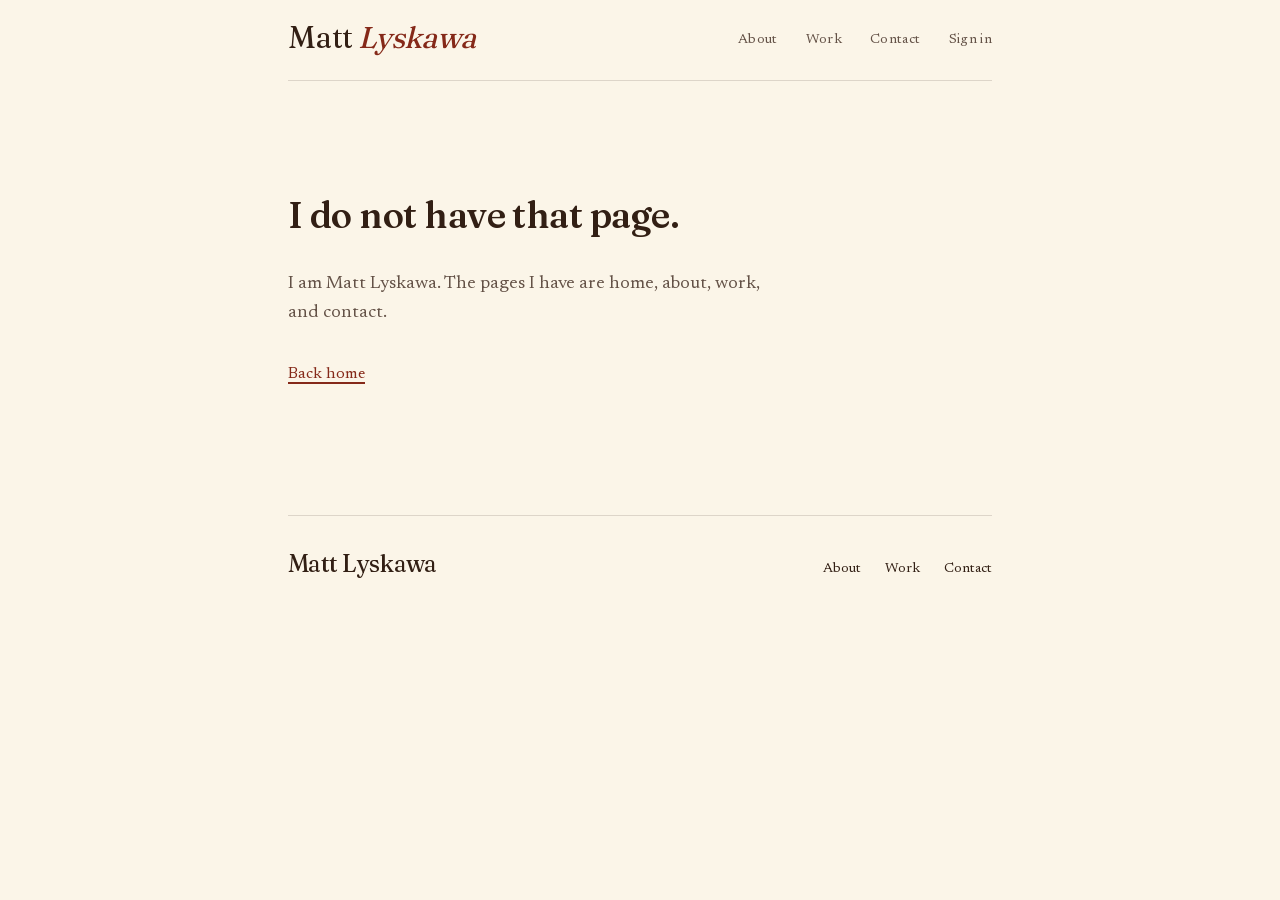
==== commit 21aac640: "Publish the work cards, the louder headlines, and the closing banner." ====
--- a/404/index.html
+++ b/404/index.html
@@ -1 +1 @@
-<!DOCTYPE html><html lang="en" class="fraunces_d361c29d-module__5PBLiG__variable newsreader_8524af2f-module__VEC2Nq__variable h-full antialiased"><head><meta charSet="utf-8"/><meta name="viewport" content="width=device-width, initial-scale=1"/><link rel="stylesheet" href="/_next/static/chunks/14qdlslz-a81b.css" data-precedence="next"/><link rel="preload" as="script" fetchPriority="low" href="/_next/static/chunks/310vm2bl3xxpt.js"/><script src="/_next/static/chunks/2mmpezlrfmbu5.js" async=""></script><script src="/_next/static/chunks/1rj7ns8rte9vc.js" async=""></script><script src="/_next/static/chunks/2g963r5n2707v.js" async=""></script><script src="/_next/static/chunks/turbopack-2e-158ybld01e.js" async=""></script><script src="/_next/static/chunks/2fqdcpi787rvd.js" async=""></script><script src="/_next/static/chunks/3mzfbvy6t_v1n.js" async=""></script><script src="/_next/static/chunks/06f08o7i9ippy.js" async=""></script><meta name="robots" content="noindex"/><title>Matt Lyskawa</title><meta name="description" content="Matt Lyskawa. It is impossible not to hire me. I am a data-driven software engineer. I graduated cum laude. I was number 1 on the 2020–21 varsity roster. I am a Content Creator at AMI. Python. I am experienced. AWS. I am experienced. MongoDB. I am experienced. I built the store from scratch. I kept going at Moog through my final year. I played infielder for Williamsville North. I was listed as a pitcher in 2020–21. In my words: currently leading technical systems and client integrations at a healthcare company. I reported to Paul Guerrier. My headline reads “Creator @ AMI | Computer Science.” I built createaboulder.com from scratch. Every line of code written by hand. I built the automated payments. I built the live shipping calculations. I built the inventory tracking. I built a custom backend. I shot a few ads. The 2025 commencement book lists me, cum laude. I have a Bachelor of Science in Computer Science from the University at Buffalo School of Engineering and Applied Sciences. I made the Williamsville North honor roll in Grade 10. I finished with the class of 2021. I am from East Amherst, New York. I was a sophomore infielder in 2018–19. I am a Content Creator at Advanced Medical Integration. I work in Clearwater, Florida. I interned at Moog. I worked in IT and Computer Science. I worked in East Aurora, New York. Every line of code written by hand. I built it for my brother&#x27;s business. I am experienced in Python, AWS, and MongoDB. I fish. I drive cars. I lift weights. I play baseball."/><meta name="robots" content="index, follow"/><meta property="og:title" content="Matt Lyskawa"/><meta property="og:description" content="Matt Lyskawa. It is impossible not to hire me. I am a data-driven software engineer. I graduated cum laude. I was number 1 on the 2020–21 varsity roster. I am a Content Creator at AMI. Python. I am experienced. AWS. I am experienced. MongoDB. I am experienced. I built the store from scratch. I kept going at Moog through my final year. I played infielder for Williamsville North. I was listed as a pitcher in 2020–21. In my words: currently leading technical systems and client integrations at a healthcare company. I reported to Paul Guerrier. My headline reads “Creator @ AMI | Computer Science.” I built createaboulder.com from scratch. Every line of code written by hand. I built the automated payments. I built the live shipping calculations. I built the inventory tracking. I built a custom backend. I shot a few ads. The 2025 commencement book lists me, cum laude. I have a Bachelor of Science in Computer Science from the University at Buffalo School of Engineering and Applied Sciences. I made the Williamsville North honor roll in Grade 10. I finished with the class of 2021. I am from East Amherst, New York. I was a sophomore infielder in 2018–19. I am a Content Creator at Advanced Medical Integration. I work in Clearwater, Florida. I interned at Moog. I worked in IT and Computer Science. I worked in East Aurora, New York. Every line of code written by hand. I built it for my brother&#x27;s business. I am experienced in Python, AWS, and MongoDB. I fish. I drive cars. I lift weights. I play baseball."/><meta property="og:type" content="website"/><meta name="twitter:card" content="summary"/><meta name="twitter:title" content="Matt Lyskawa"/><meta name="twitter:description" content="Matt Lyskawa. It is impossible not to hire me. I am a data-driven software engineer. I graduated cum laude. I was number 1 on the 2020–21 varsity roster. I am a Content Creator at AMI. Python. I am experienced. AWS. I am experienced. MongoDB. I am experienced. I built the store from scratch. I kept going at Moog through my final year. I played infielder for Williamsville North. I was listed as a pitcher in 2020–21. In my words: currently leading technical systems and client integrations at a healthcare company. I reported to Paul Guerrier. My headline reads “Creator @ AMI | Computer Science.” I built createaboulder.com from scratch. Every line of code written by hand. I built the automated payments. I built the live shipping calculations. I built the inventory tracking. I built a custom backend. I shot a few ads. The 2025 commencement book lists me, cum laude. I have a Bachelor of Science in Computer Science from the University at Buffalo School of Engineering and Applied Sciences. I made the Williamsville North honor roll in Grade 10. I finished with the class of 2021. I am from East Amherst, New York. I was a sophomore infielder in 2018–19. I am a Content Creator at Advanced Medical Integration. I work in Clearwater, Florida. I interned at Moog. I worked in IT and Computer Science. I worked in East Aurora, New York. Every line of code written by hand. I built it for my brother&#x27;s business. I am experienced in Python, AWS, and MongoDB. I fish. I drive cars. I lift weights. I play baseball."/><link rel="icon" href="/icon.svg?icon.1rbk8j8qq5zuz.svg" sizes="any" type="image/svg+xml"/><meta name="next-size-adjust" content=""/><script src="/_next/static/chunks/0cz1d0mv5g_q7.js" noModule=""></script></head><body class="min-h-full bg-background text-foreground"><div hidden=""><!--$--><!--/$--></div><div class="flex min-h-full flex-col"><a href="#content" class="sr-only focus:not-sr-only focus:absolute focus:top-3 focus:left-3 focus:z-50 focus:bg-primary focus:px-3 focus:py-2 focus:text-primary-foreground">Skip to content</a><header><div class="mx-auto flex h-20 w-full max-w-3xl items-center justify-between gap-6 px-6 sm:px-8"><a aria-label="Matt Lyskawa, home" class="shrink-0" href="/"><span class="font-display text-xl leading-none tracking-tight text-foreground sm:text-3xl">Matt<!-- --> <span class="text-primary italic">Lyskawa</span></span></a><nav class="hidden items-center gap-7 md:flex" aria-label="Primary"><a class="text-sm tracking-wide text-muted-foreground underline-offset-4 hover:text-foreground hover:underline" href="/about/">About</a><a class="text-sm tracking-wide text-muted-foreground underline-offset-4 hover:text-foreground hover:underline" href="/work/">Work</a><a class="text-sm tracking-wide text-muted-foreground underline-offset-4 hover:text-foreground hover:underline" href="/contact/">Contact</a><a class="text-sm tracking-wide text-muted-foreground underline-offset-4 hover:text-foreground hover:underline" href="/sign-in/">Sign in</a></nav><button type="button" tabindex="0" data-slot="sheet-trigger" aria-label="Open menu" data-base-ui-click-trigger="" id="base-ui-_R_3ulb_" aria-haspopup="dialog" aria-expanded="false" class="group/button inline-flex shrink-0 items-center justify-center rounded-lg border bg-clip-padding text-sm font-medium whitespace-nowrap transition-all outline-none select-none focus-visible:border-ring focus-visible:ring-3 focus-visible:ring-ring/50 active:not-aria-[haspopup]:translate-y-px disabled:pointer-events-none disabled:opacity-50 aria-invalid:border-destructive aria-invalid:ring-3 aria-invalid:ring-destructive/20 dark:aria-invalid:border-destructive/50 dark:aria-invalid:ring-destructive/40 [&amp;_svg]:pointer-events-none [&amp;_svg]:shrink-0 [&amp;_svg:not([class*=&#x27;size-&#x27;])]:size-4 border-border bg-background hover:bg-muted hover:text-foreground aria-expanded:bg-muted aria-expanded:text-foreground dark:border-input dark:bg-input/30 dark:hover:bg-input/50 size-8 md:hidden"><svg xmlns="http://www.w3.org/2000/svg" width="24" height="24" viewBox="0 0 24 24" fill="none" stroke="currentColor" stroke-width="2" stroke-linecap="round" stroke-linejoin="round" class="lucide lucide-menu" aria-hidden="true"><path d="M4 5h16"></path><path d="M4 12h16"></path><path d="M4 19h16"></path></svg></button></div><div class="mx-auto w-full max-w-3xl px-6 sm:px-8"><div aria-hidden="true" class="h-px bg-foreground/15"></div></div></header><main id="content" class="flex-1"><div class="mx-auto w-full max-w-3xl px-6 py-16 sm:px-8 sm:py-28"><h1 class="max-w-xl text-4xl leading-tight">I don&#x27;t have that page.</h1><p class="mt-8 max-w-lg text-lg leading-relaxed text-muted-foreground">I&#x27;m Matt Lyskawa. The pages I have are home, about, work, and contact.</p><a class="mt-8 inline-block text-primary underline decoration-2 underline-offset-4" href="/">Back home</a></div><!--$--><!--/$--></main><footer class="mt-auto"><div class="mx-auto w-full max-w-3xl px-6 pt-4 pb-16 sm:px-8"><div class="flex flex-col gap-6 border-t border-foreground/15 pt-8 sm:flex-row sm:items-baseline sm:justify-between"><p class="font-display text-2xl tracking-tight">Matt Lyskawa</p><ul class="flex flex-wrap gap-x-6 gap-y-2"><li><a class="text-sm underline-offset-4 hover:underline" href="/about/">About</a></li><li><a class="text-sm underline-offset-4 hover:underline" href="/work/">Work</a></li><li><a class="text-sm underline-offset-4 hover:underline" href="/contact/">Contact</a></li></ul></div></div></footer></div><script src="/_next/static/chunks/310vm2bl3xxpt.js" id="_R_" async=""></script><script>(self.__next_f=self.__next_f||[]).push([0])</script><script>self.__next_f.push([1,"1:\"$Sreact.fragment\"\n2:I[3020,[\"/_next/static/chunks/2fqdcpi787rvd.js\",\"/_next/static/chunks/3mzfbvy6t_v1n.js\",\"/_next/static/chunks/06f08o7i9ippy.js\"],\"SiteHeader\"]\n3:I[39756,[\"/_next/static/chunks/2fqdcpi787rvd.js\",\"/_next/static/chunks/3mzfbvy6t_v1n.js\",\"/_next/static/chunks/06f08o7i9ippy.js\"],\"default\"]\n4:I[37457,[\"/_next/static/chunks/2fqdcpi787rvd.js\",\"/_next/static/chunks/3mzfbvy6t_v1n.js\",\"/_next/static/chunks/06f08o7i9ippy.js\"],\"default\"]\n5:I[22016,[\"/_next/static/chunks/2fqdcpi787rvd.js\",\"/_next/static/chunks/3mzfbvy6t_v1n.js\",\"/_next/static/chunks/06f08o7i9ippy.js\"],\"\"]\n6:I[97367,[\"/_next/static/chunks/2fqdcpi787rvd.js\",\"/_next/static/chunks/3mzfbvy6t_v1n.js\",\"/_next/static/chunks/06f08o7i9ippy.js\"],\"OutletBoundary\"]\n7:\"$Sreact.suspense\"\na:I[97367,[\"/_next/static/chunks/2fqdcpi787rvd.js\",\"/_next/static/chunks/3mzfbvy6t_v1n.js\",\"/_next/static/chunks/06f08o7i9ippy.js\"],\"ViewportBoundary\"]\nc:I[97367,[\"/_next/static/chunks/2fqdcpi787rvd.js\",\"/_next/static/chunks/3mzfbvy6t_v1n.js\",\"/_next/static/chunks/06f08o7i9ippy.js\"],\"MetadataBoundary\"]\ne:I[68027,[\"/_next/static/chunks/2fqdcpi787rvd.js\",\"/_next/static/chunks/3mzfbvy6t_v1n.js\",\"/_next/static/chunks/06f08o7i9ippy.js\"],\"default\",1]\n:HL[\"/_next/static/chunks/14qdlslz-a81b.css\",\"style\"]\n9:X\n0:{\"P\":null,\"c\":[\"\",\"_not-found\",\"\"],\"q\":\"\",\"i\":false,\"f\":[[[\"\",{\"children\":[\"/_not-found\",{\"children\":[\"__PAGE__\",{},\"$undefined\",\"$undefined\",4608]},\"$undefined\",\"$undefined\",4608]},\"$undefined\",\"$undefined\",4624],[[\"$\",\"$1\",\"c\",{\"children\":[[[\"$\",\"link\",\"0\",{\"rel\":\"stylesheet\",\"href\":\"/_next/static/chunks/14qdlslz-a81b.css\",\"precedence\":\"next\",\"crossOrigin\":\"$undefined\",\"nonce\":\"$undefined\"}],[\"$\",\"script\",\"script-0\",{\"src\":\"/_next/static/chunks/2fqdcpi787rvd.js\",\"async\":true,\"nonce\":\"$undefined\"}],[\"$\",\"script\",\"script-1\",{\"src\":\"/_next/static/chunks/3mzfbvy6t_v1n.js\",\"async\":true,\"nonce\":\"$undefined\"}],[\"$\",\"script\",\"script-2\",{\"src\":\"/_next/static/chunks/06f08o7i9ippy.js\",\"async\":true,\"nonce\":\"$undefined\"}]],[\"$\",\"html\",null,{\"lang\":\"en\",\"className\":\"fraunces_d361c29d-module__5PBLiG__variable newsreader_8524af2f-module__VEC2Nq__variable h-full antialiased\",\"children\":[\"$\",\"body\",null,{\"className\":\"min-h-full bg-background text-foreground\",\"children\":[\"$\",\"div\",null,{\"className\":\"flex min-h-full flex-col\",\"children\":[[\"$\",\"a\",null,{\"href\":\"#content\",\"className\":\"sr-only focus:not-sr-only focus:absolute focus:top-3 focus:left-3 focus:z-50 focus:bg-primary focus:px-3 focus:py-2 focus:text-primary-foreground\",\"children\":\"Skip to content\"}],[\"$\",\"$L2\",null,{}],[\"$\",\"main\",null,{\"id\":\"content\",\"className\":\"flex-1\",\"children\":[\"$\",\"$L3\",null,{\"parallelRouterKey\":\"children\",\"error\":\"$undefined\",\"errorStyles\":\"$undefined\",\"errorScripts\":\"$undefined\",\"template\":[\"$\",\"$L4\",null,{}],\"templateStyles\":\"$undefined\",\"templateScripts\":\"$undefined\",\"notFound\":[[\"$\",\"div\",null,{\"className\":\"mx-auto w-full max-w-3xl px-6 py-16 sm:px-8 sm:py-28\",\"children\":[[\"$\",\"h1\",null,{\"className\":\"max-w-xl text-4xl leading-tight\",\"children\":\"I don't have that page.\"}],[\"$\",\"p\",null,{\"className\":\"mt-8 max-w-lg text-lg leading-relaxed text-muted-foreground\",\"children\":\"I'm Matt Lyskawa. The pages I have are home, about, work, and contact.\"}],[\"$\",\"$L5\",null,{\"href\":\"/\",\"className\":\"mt-8 inline-block text-primary underline decoration-2 underline-offset-4\",\"children\":\"Back home\"}]]}],[]],\"forbidden\":\"$undefined\",\"unauthorized\":\"$undefined\"}]}],[\"$\",\"footer\",null,{\"className\":\"mt-auto\",\"children\":[\"$\",\"div\",null,{\"className\":\"mx-auto w-full max-w-3xl px-6 pt-4 pb-16 sm:px-8\",\"children\":[\"$\",\"div\",null,{\"className\":\"flex flex-col gap-6 border-t border-foreground/15 pt-8 sm:flex-row sm:items-baseline sm:justify-between\",\"children\":[[\"$\",\"p\",null,{\"className\":\"font-display text-2xl tracking-tight\",\"children\":\"Matt Lyskawa\"}],[\"$\",\"ul\",null,{\"className\":\"flex flex-wrap gap-x-6 gap-y-2\",\"children\":[[\"$\",\"li\",\"/about\",{\"children\":[\"$\",\"$L5\",null,{\"href\":\"/about\",\"className\":\"text-sm underline-offset-4 hover:underline\",\"children\":\"About\"}]}],[\"$\",\"li\",\"/work\",{\"children\":[\"$\",\"$L5\",null,{\"href\":\"/work\",\"className\":\"text-sm underline-offset-4 hover:underline\",\"children\":\"Work\"}]}],[\"$\",\"li\",\"/contact\",{\"children\":[\"$\",\"$L5\",null,{\"href\":\"/contact\",\"className\":\"text-sm underline-offset-4 hover:underline\",\"children\":\"Contact\"}]}]]}]]}]}]}]]}]}]}]]}],{\"children\":[[\"$\",\"$1\",\"c\",{\"children\":[null,[\"$\",\"$L3\",null,{\"parallelRouterKey\":\"children\",\"error\":\"$undefined\",\"errorStyles\":\"$undefined\",\"errorScripts\":\"$undefined\",\"template\":[\"$\",\"$L4\",null,{}],\"templateStyles\":\"$undefined\",\"templateScripts\":\"$undefined\",\"notFound\":\"$undefined\",\"forbidden\":\"$undefined\",\"unauthorized\":\"$undefined\"}]]}],{\"children\":[[\"$\",\"$1\",\"c\",{\"children\":[[\"$\",\"div\",null,{\"className\":\"mx-auto w-full max-w-3xl px-6 py-16 sm:px-8 sm:py-28\",\"children\":[[\"$\",\"h1\",null,{\"className\":\"max-w-xl text-4xl leading-tight\",\"children\":\"I don't have that page.\"}],[\"$\",\"p\",null,{\"className\":\"mt-8 max-w-lg text-lg leading-relaxed text-muted-foreground\",\"children\":\"I'm Matt Lyskawa. The pages I have are home, about, work, and contact.\"}],[\"$\",\"$L5\",null,{\"href\":\"/\",\"className\":\"mt-8 inline-block text-primary underline decoration-2 underline-offset-4\",\"children\":\"Back home\"}]]}],null,[\"$\",\"$L6\",null,{\"children\":[\"$\",\"$7\",null,{\"name\":\"Next.MetadataOutlet\",\"children\":\"$@8\"}]}]]}],{},null,false,null]},null,false,\"$9\"]},null,false,null],[\"$\",\"$1\",\"h\",{\"children\":[[\"$\",\"meta\",null,{\"name\":\"robots\",\"content\":\"noindex\"}],[\"$\",\"$La\",null,{\"children\":\"$Lb\"}],[\"$\",\"div\",null,{\"hidden\":true,\"children\":[\"$\",\"$Lc\",null,{\"children\":[\"$\",\"$7\",null,{\"name\":\"Next.Metadata\",\"children\":\"$Ld\"}]}]}],[\"$\",\"meta\",null,{\"name\":\"next-size-adjust\",\"content\":\"\"}]]}],false]],\"m\":\"$undefined\",\"G\":[\"$e\",[[\"$\",\"link\",\"0\",{\"rel\":\"stylesheet\",\"href\":\"/_next/static/chunks/14qdlslz-a81b.css\",\"precedence\":\"next\",\"crossOrigin\":\"$undefined\",\"nonce\":\"$undefined\"}]]],\"S\":true,\"h\":null,\"r\":\"$undefined\",\"s\":\"$undefined\",\"a\":\"$undefined\",\"l\":\"$undefined\",\"p\":\"$undefined\",\"d\":\"$undefined\",\"b\":\"Ru2AKg4h5aRJTxBnsXBgB\"}\n9:C\nb:[[\"$\",\"meta\",\"0\",{\"charSet\":\"utf-8\"}],[\"$\",\"meta\",\"1\",{\"name\":\"viewport\",\"content\":\"width=device-width, initial-scale=1\"}]]\n8:null\nf:T5f4,Matt Lyskawa. It is impossible not to hire me. I am a data-driven software engineer. I graduated cum laude. I was number 1 on the 2020–21 varsity roster. I am a Content Creator at AMI. Python. I am experienced. AWS. I am experienced. MongoDB. I am experienced. I built the store from scratch. I kept going at Moog through my final year. I played infielder for Williamsville North. I was listed as a pitcher in 2020–21. In my words: currently leading technical systems and client integrations at a healthcare company. I reported to Paul Guerrier. My headline reads “Creator @ AMI | Computer Science.” I built createaboulder.com from scratch. Every line of code written by hand. I built the automated payments. I built the live shipping calculations. I built the inventory tracking. I built a custom backend. I shot a few ads. The 2025 commencement book lists me, cum laude. I have a Bachelor of Science in Computer Science from the University at Buffalo School of Engineering and Applied Sciences. I made the Williamsville North honor roll in Grade 10. I finished with the class of 2021. I am from East Amherst, New York. I was a sophomore infielder in 2018–19. I am a Content Creator at Advanced Medical Integration. I work in Clearwater, Florida. I interned at Moog. I worked in IT and Computer Science. I worked in East Aurora, New York. Every line of code written by hand. I built it for my brother's business. I am experienced in Python, AWS, and MongoDB. I fish. I drive cars. I lift weights. I play baseball.10:T5f4,Matt Lyskawa. It is impossible not to hire me. I am a data-driven software engineer. I graduated cum laude. I was number 1 on the 2020–21 varsity roster. I am a Content Creator at AMI. Python. I am experienced. AWS. I am experienced. MongoDB. I am experienced. I built the store from scratch. I kept going at Moog through my final year. I played infielder for Williamsville North. I was listed as a pitcher in 2020–21. In my words: currently leading technical systems and client integrations at a healthcare company. I reported to Paul Guerrier. My headline reads “Creator @ AMI | Computer Science.” I built createaboulder.com from scratch. Every line of code written by hand. I built the automated payments. I built the live shipping calculations. I built the inventory tracking. I built a custom backend. I shot a few ads. The 2025 commencement book lists me, cum laude. I have a Bachelor of Science in Computer Science from the University at Buffalo School of Engineering and Applied Sciences. I made the Williamsville North honor roll in Grade 10. I finished with the class of 2021. I am from East Amherst, New York. I was a sophomore infielder in 2018–19. I am a Content Creator at Advanced Medical Integration. I work in Clearwater, Florida. I interned at Moog. I worked in IT and Computer Science. I worked in East Aurora, New York. Every line of code written by hand. I built it for my brother's business. I am experienced in Python, AWS, and MongoDB. I fish. I drive cars. I lift weights. I play baseball.d:[[\"$\",\"title\",\"0\",{\"children\":\"Matt Lyskawa\"}],[\"$\",\"meta\",\"1\",{\"name\":\"description\",\"content\":\"$f\"}],[\"$\",\"meta\",\"2\",{\"name\":\"robots\",\"content\":\"index, follow\"}],[\"$\",\"meta\",\"3\",{\"property\":\"og:title\",\"content\":\"Matt Lyskawa\"}],[\"$\",\"meta\",\"4\",{\"property\":\"og:description\",\"content\":\"$10\"}],\"$L11\",\"$L12\",\"$L13\",\"$L14\",\"$L15\",\"$L16\"]\n18:I[27201,[\"/_next/static/chunks/2fqdcpi787rvd.js\",\"/_next/static/chunks/3mzfbvy6t_v1n.js\",\"/_next/static/chunks/06f08o7i9ippy.js\"],\"IconMark\"]\n11:[\"$\",\"meta\",\"5\",{\"property\":\"og:type\",\"content\":\"website\"}]\n12:[\"$\",\"meta\",\"6\",{\"name\":\"twitter:card\",\"content\":\"summary\"}]\n13:[\"$\",\"meta\",\"7\",{\"name\":\"twitter:title\",\"content\":\"Matt Lyskawa\"}]\n17:T5f4,Matt Lyskawa. It is impossible not to hire me. I am a data-driven software engineer. I graduated cum laude. I was number 1 on the 2020–21 varsity roster. I am a Content Creator at AMI. Python. I am experienced. AWS. I am experienced. MongoDB. I am experienced. I built the store from scratch. I kept going at Moog through my final year. I played infielder for Williamsville North. I was listed as a pitcher in 2020–21. In my words: currently leading technical systems and client integrations at a healthcare company. I reported to Paul Guerrier. My headline reads “Creator @ AMI | Computer Science.” I built createaboulder.com from scratch. Every line of code written by hand. I built the automated payments. I built the live shipping calculations. I built the inventory tracking. I built a custom backend. I shot a few ads. The 2025 commencement book lists me, cum laude. I have a Bachelor of Science in Computer Science from the University at Buffalo School of Engineering and Applied Sciences. I made the Williamsville North honor roll in Grade 10. I finished with the class of 2021. I am from East Amherst, New York. I was a sophomore infielder in 2018–19. I am a Content Creator at Advanced Medical Integration. I work in Clearwater, Florida. I interned at Moog. I worked in IT and Computer Science. I worked in East Aurora, New York. Every line of code written by hand. I built it for my brother's business. I am experienced in Python, AWS, and MongoDB. I fish. I drive cars. I lift weights. I play baseball.14:[\"$\",\"meta\",\"8\",{\"name\":\"twitter:description\",\"content\":\"$17\"}]\n15:[\"$\",\"link\",\"9\",{\"rel\":\"icon\",\"href\":\"/icon.svg?icon.1rbk8j8qq5zuz.svg\",\"sizes\":\"any\",\"type\":\"image/svg+xml\"}]\n16:[\"$\",\"$L18\",\"10\",{}]\n"])</script></body></html>+<!DOCTYPE html><html lang="en" class="fraunces_d361c29d-module__5PBLiG__variable newsreader_8524af2f-module__VEC2Nq__variable h-full antialiased"><head><meta charSet="utf-8"/><meta name="viewport" content="width=device-width, initial-scale=1"/><link rel="stylesheet" href="/_next/static/chunks/0rzigez118q3e.css" data-precedence="next"/><link rel="preload" as="script" fetchPriority="low" href="/_next/static/chunks/3mc6dra1m0098.js"/><script src="/_next/static/chunks/2i51e627rllld.js" async=""></script><script src="/_next/static/chunks/1rj7ns8rte9vc.js" async=""></script><script src="/_next/static/chunks/3fly1jhnacksh.js" async=""></script><script src="/_next/static/chunks/turbopack-32cw32wjdmm_2.js" async=""></script><script src="/_next/static/chunks/27stpg5i55eih.js" async=""></script><script src="/_next/static/chunks/1f7prws197kn1.js" async=""></script><script src="/_next/static/chunks/2rybur7gyd6zk.js" async=""></script><meta name="robots" content="noindex"/><title>Matt Lyskawa</title><meta name="description" content="Matt Lyskawa. It is impossible not to hire me. I am a data-driven software engineer. I graduated cum laude. I was number 1 on the 2020–21 varsity roster. I am a Content Creator at AMI. Python. I am experienced. AWS. I am experienced. MongoDB. I am experienced. I built the store from scratch. I kept going at Moog through my final year. I played infielder for Williamsville North. I was listed as a pitcher in 2020–21. In my words: currently leading technical systems and client integrations at a healthcare company. I reported to Paul Guerrier. My headline reads “Creator @ AMI | Computer Science.” I built createaboulder.com from scratch. Every line of code written by hand. I built the automated payments. I built the live shipping calculations. I built the inventory tracking. I built a custom backend. I shot a few ads. The 2025 commencement book lists me, cum laude. I have a Bachelor of Science in Computer Science from the University at Buffalo School of Engineering and Applied Sciences. I made the Williamsville North honor roll in Grade 10. I finished with the class of 2021. I am from East Amherst, New York. I was a sophomore infielder in 2018–19. I am a Content Creator at Advanced Medical Integration. I work in Clearwater, Florida. I interned at Moog. I worked in IT and Computer Science. I worked in East Aurora, New York. Every line of code written by hand. I built it for my brother’s business. I am experienced in Python, AWS, and MongoDB. I fish. I drive cars. I lift weights. I play baseball."/><meta name="robots" content="index, follow"/><meta property="og:title" content="Matt Lyskawa"/><meta property="og:description" content="Matt Lyskawa. It is impossible not to hire me. I am a data-driven software engineer. I graduated cum laude. I was number 1 on the 2020–21 varsity roster. I am a Content Creator at AMI. Python. I am experienced. AWS. I am experienced. MongoDB. I am experienced. I built the store from scratch. I kept going at Moog through my final year. I played infielder for Williamsville North. I was listed as a pitcher in 2020–21. In my words: currently leading technical systems and client integrations at a healthcare company. I reported to Paul Guerrier. My headline reads “Creator @ AMI | Computer Science.” I built createaboulder.com from scratch. Every line of code written by hand. I built the automated payments. I built the live shipping calculations. I built the inventory tracking. I built a custom backend. I shot a few ads. The 2025 commencement book lists me, cum laude. I have a Bachelor of Science in Computer Science from the University at Buffalo School of Engineering and Applied Sciences. I made the Williamsville North honor roll in Grade 10. I finished with the class of 2021. I am from East Amherst, New York. I was a sophomore infielder in 2018–19. I am a Content Creator at Advanced Medical Integration. I work in Clearwater, Florida. I interned at Moog. I worked in IT and Computer Science. I worked in East Aurora, New York. Every line of code written by hand. I built it for my brother’s business. I am experienced in Python, AWS, and MongoDB. I fish. I drive cars. I lift weights. I play baseball."/><meta property="og:type" content="website"/><meta name="twitter:card" content="summary"/><meta name="twitter:title" content="Matt Lyskawa"/><meta name="twitter:description" content="Matt Lyskawa. It is impossible not to hire me. I am a data-driven software engineer. I graduated cum laude. I was number 1 on the 2020–21 varsity roster. I am a Content Creator at AMI. Python. I am experienced. AWS. I am experienced. MongoDB. I am experienced. I built the store from scratch. I kept going at Moog through my final year. I played infielder for Williamsville North. I was listed as a pitcher in 2020–21. In my words: currently leading technical systems and client integrations at a healthcare company. I reported to Paul Guerrier. My headline reads “Creator @ AMI | Computer Science.” I built createaboulder.com from scratch. Every line of code written by hand. I built the automated payments. I built the live shipping calculations. I built the inventory tracking. I built a custom backend. I shot a few ads. The 2025 commencement book lists me, cum laude. I have a Bachelor of Science in Computer Science from the University at Buffalo School of Engineering and Applied Sciences. I made the Williamsville North honor roll in Grade 10. I finished with the class of 2021. I am from East Amherst, New York. I was a sophomore infielder in 2018–19. I am a Content Creator at Advanced Medical Integration. I work in Clearwater, Florida. I interned at Moog. I worked in IT and Computer Science. I worked in East Aurora, New York. Every line of code written by hand. I built it for my brother’s business. I am experienced in Python, AWS, and MongoDB. I fish. I drive cars. I lift weights. I play baseball."/><link rel="icon" href="/icon.svg?icon.1rbk8j8qq5zuz.svg" sizes="any" type="image/svg+xml"/><meta name="next-size-adjust" content=""/><script src="/_next/static/chunks/0cz1d0mv5g_q7.js" noModule=""></script></head><body class="min-h-full bg-background text-foreground"><div hidden=""><!--$--><!--/$--></div><div class="flex min-h-full flex-col"><a href="#content" class="sr-only focus:not-sr-only focus:absolute focus:top-3 focus:left-3 focus:z-50 focus:bg-primary focus:px-3 focus:py-2 focus:text-primary-foreground">Skip to content</a><header><div class="mx-auto flex h-20 w-full max-w-3xl items-center justify-between gap-6 px-6 sm:px-8"><a aria-label="Matt Lyskawa, home" class="shrink-0" href="/"><span class="font-display text-xl leading-none tracking-tight text-foreground sm:text-3xl">Matt<!-- --> <span class="text-primary italic">Lyskawa</span></span></a><nav class="hidden items-center gap-7 md:flex" aria-label="Primary"><a class="text-sm tracking-wide text-muted-foreground underline-offset-4 hover:text-foreground hover:underline" href="/about/">About</a><a class="text-sm tracking-wide text-muted-foreground underline-offset-4 hover:text-foreground hover:underline" href="/work/">Work</a><a class="text-sm tracking-wide text-muted-foreground underline-offset-4 hover:text-foreground hover:underline" href="/contact/">Contact</a><a class="text-sm tracking-wide text-muted-foreground underline-offset-4 hover:text-foreground hover:underline" href="/sign-in/">Sign in</a></nav><button type="button" tabindex="0" data-slot="sheet-trigger" aria-label="Open menu" data-base-ui-click-trigger="" id="base-ui-_R_3ulb_" aria-haspopup="dialog" aria-expanded="false" class="group/button inline-flex shrink-0 items-center justify-center rounded-lg border bg-clip-padding text-sm font-medium whitespace-nowrap transition-all outline-none select-none focus-visible:border-ring focus-visible:ring-3 focus-visible:ring-ring/50 active:not-aria-[haspopup]:translate-y-px disabled:pointer-events-none disabled:opacity-50 aria-invalid:border-destructive aria-invalid:ring-3 aria-invalid:ring-destructive/20 dark:aria-invalid:border-destructive/50 dark:aria-invalid:ring-destructive/40 [&amp;_svg]:pointer-events-none [&amp;_svg]:shrink-0 [&amp;_svg:not([class*=&#x27;size-&#x27;])]:size-4 border-border bg-background hover:bg-muted hover:text-foreground aria-expanded:bg-muted aria-expanded:text-foreground dark:border-input dark:bg-input/30 dark:hover:bg-input/50 size-8 md:hidden"><svg xmlns="http://www.w3.org/2000/svg" width="24" height="24" viewBox="0 0 24 24" fill="none" stroke="currentColor" stroke-width="2" stroke-linecap="round" stroke-linejoin="round" class="lucide lucide-menu" aria-hidden="true"><path d="M4 5h16"></path><path d="M4 12h16"></path><path d="M4 19h16"></path></svg></button></div><div class="mx-auto w-full max-w-3xl px-6 sm:px-8"><div aria-hidden="true" class="h-px bg-foreground/15"></div></div></header><main id="content" class="flex-1"><div class="mx-auto w-full max-w-3xl px-6 py-16 sm:px-8 sm:py-28"><h1 class="max-w-xl text-4xl leading-tight text-balance">I do not have that page.</h1><p class="mt-8 max-w-lg text-lg leading-relaxed text-pretty text-muted-foreground">I am Matt Lyskawa. The pages I have are home, about, work, and contact.</p><a class="mt-8 inline-block text-primary underline decoration-2 underline-offset-4" href="/">Back home</a></div><!--$--><!--/$--></main><footer class="mt-auto"><div class="mx-auto w-full max-w-3xl px-6 pt-4 pb-16 sm:px-8"><div class="flex flex-col gap-6 border-t border-foreground/15 pt-8 sm:flex-row sm:items-baseline sm:justify-between"><p class="font-display text-2xl tracking-tight">Matt Lyskawa</p><ul class="flex flex-wrap gap-x-6 gap-y-2"><li><a class="text-sm underline-offset-4 hover:underline" href="/about/">About</a></li><li><a class="text-sm underline-offset-4 hover:underline" href="/work/">Work</a></li><li><a class="text-sm underline-offset-4 hover:underline" href="/contact/">Contact</a></li></ul></div></div></footer></div><script src="/_next/static/chunks/3mc6dra1m0098.js" id="_R_" async=""></script><script>(self.__next_f=self.__next_f||[]).push([0])</script><script>self.__next_f.push([1,"1:\"$Sreact.fragment\"\n2:I[3020,[\"/_next/static/chunks/27stpg5i55eih.js\",\"/_next/static/chunks/1f7prws197kn1.js\",\"/_next/static/chunks/2rybur7gyd6zk.js\"],\"SiteHeader\"]\n3:I[39756,[\"/_next/static/chunks/27stpg5i55eih.js\",\"/_next/static/chunks/1f7prws197kn1.js\",\"/_next/static/chunks/2rybur7gyd6zk.js\"],\"default\"]\n4:I[37457,[\"/_next/static/chunks/27stpg5i55eih.js\",\"/_next/static/chunks/1f7prws197kn1.js\",\"/_next/static/chunks/2rybur7gyd6zk.js\"],\"default\"]\n5:I[22016,[\"/_next/static/chunks/27stpg5i55eih.js\",\"/_next/static/chunks/1f7prws197kn1.js\",\"/_next/static/chunks/2rybur7gyd6zk.js\"],\"\"]\n6:I[97367,[\"/_next/static/chunks/27stpg5i55eih.js\",\"/_next/static/chunks/1f7prws197kn1.js\",\"/_next/static/chunks/2rybur7gyd6zk.js\"],\"OutletBoundary\"]\n7:\"$Sreact.suspense\"\na:I[97367,[\"/_next/static/chunks/27stpg5i55eih.js\",\"/_next/static/chunks/1f7prws197kn1.js\",\"/_next/static/chunks/2rybur7gyd6zk.js\"],\"ViewportBoundary\"]\nc:I[97367,[\"/_next/static/chunks/27stpg5i55eih.js\",\"/_next/static/chunks/1f7prws197kn1.js\",\"/_next/static/chunks/2rybur7gyd6zk.js\"],\"MetadataBoundary\"]\ne:I[68027,[\"/_next/static/chunks/27stpg5i55eih.js\",\"/_next/static/chunks/1f7prws197kn1.js\",\"/_next/static/chunks/2rybur7gyd6zk.js\"],\"default\",1]\n:HL[\"/_next/static/chunks/0rzigez118q3e.css\",\"style\"]\n9:X\n0:{\"P\":null,\"c\":[\"\",\"_not-found\",\"\"],\"q\":\"\",\"i\":false,\"f\":[[[\"\",{\"children\":[\"/_not-found\",{\"children\":[\"__PAGE__\",{},\"$undefined\",\"$undefined\",4608]},\"$undefined\",\"$undefined\",4608]},\"$undefined\",\"$undefined\",4624],[[\"$\",\"$1\",\"c\",{\"children\":[[[\"$\",\"link\",\"0\",{\"rel\":\"stylesheet\",\"href\":\"/_next/static/chunks/0rzigez118q3e.css\",\"precedence\":\"next\",\"crossOrigin\":\"$undefined\",\"nonce\":\"$undefined\"}],[\"$\",\"script\",\"script-0\",{\"src\":\"/_next/static/chunks/27stpg5i55eih.js\",\"async\":true,\"nonce\":\"$undefined\"}],[\"$\",\"script\",\"script-1\",{\"src\":\"/_next/static/chunks/1f7prws197kn1.js\",\"async\":true,\"nonce\":\"$undefined\"}],[\"$\",\"script\",\"script-2\",{\"src\":\"/_next/static/chunks/2rybur7gyd6zk.js\",\"async\":true,\"nonce\":\"$undefined\"}]],[\"$\",\"html\",null,{\"lang\":\"en\",\"className\":\"fraunces_d361c29d-module__5PBLiG__variable newsreader_8524af2f-module__VEC2Nq__variable h-full antialiased\",\"children\":[\"$\",\"body\",null,{\"className\":\"min-h-full bg-background text-foreground\",\"children\":[\"$\",\"div\",null,{\"className\":\"flex min-h-full flex-col\",\"children\":[[\"$\",\"a\",null,{\"href\":\"#content\",\"className\":\"sr-only focus:not-sr-only focus:absolute focus:top-3 focus:left-3 focus:z-50 focus:bg-primary focus:px-3 focus:py-2 focus:text-primary-foreground\",\"children\":\"Skip to content\"}],[\"$\",\"$L2\",null,{}],[\"$\",\"main\",null,{\"id\":\"content\",\"className\":\"flex-1\",\"children\":[\"$\",\"$L3\",null,{\"parallelRouterKey\":\"children\",\"error\":\"$undefined\",\"errorStyles\":\"$undefined\",\"errorScripts\":\"$undefined\",\"template\":[\"$\",\"$L4\",null,{}],\"templateStyles\":\"$undefined\",\"templateScripts\":\"$undefined\",\"notFound\":[[\"$\",\"div\",null,{\"className\":\"mx-auto w-full max-w-3xl px-6 py-16 sm:px-8 sm:py-28\",\"children\":[[\"$\",\"h1\",null,{\"className\":\"max-w-xl text-4xl leading-tight text-balance\",\"children\":\"I do not have that page.\"}],[\"$\",\"p\",null,{\"className\":\"mt-8 max-w-lg text-lg leading-relaxed text-pretty text-muted-foreground\",\"children\":\"I am Matt Lyskawa. The pages I have are home, about, work, and contact.\"}],[\"$\",\"$L5\",null,{\"href\":\"/\",\"className\":\"mt-8 inline-block text-primary underline decoration-2 underline-offset-4\",\"children\":\"Back home\"}]]}],[]],\"forbidden\":\"$undefined\",\"unauthorized\":\"$undefined\"}]}],[\"$\",\"footer\",null,{\"className\":\"mt-auto\",\"children\":[\"$\",\"div\",null,{\"className\":\"mx-auto w-full max-w-3xl px-6 pt-4 pb-16 sm:px-8\",\"children\":[\"$\",\"div\",null,{\"className\":\"flex flex-col gap-6 border-t border-foreground/15 pt-8 sm:flex-row sm:items-baseline sm:justify-between\",\"children\":[[\"$\",\"p\",null,{\"className\":\"font-display text-2xl tracking-tight\",\"children\":\"Matt Lyskawa\"}],[\"$\",\"ul\",null,{\"className\":\"flex flex-wrap gap-x-6 gap-y-2\",\"children\":[[\"$\",\"li\",\"/about\",{\"children\":[\"$\",\"$L5\",null,{\"href\":\"/about\",\"className\":\"text-sm underline-offset-4 hover:underline\",\"children\":\"About\"}]}],[\"$\",\"li\",\"/work\",{\"children\":[\"$\",\"$L5\",null,{\"href\":\"/work\",\"className\":\"text-sm underline-offset-4 hover:underline\",\"children\":\"Work\"}]}],[\"$\",\"li\",\"/contact\",{\"children\":[\"$\",\"$L5\",null,{\"href\":\"/contact\",\"className\":\"text-sm underline-offset-4 hover:underline\",\"children\":\"Contact\"}]}]]}]]}]}]}]]}]}]}]]}],{\"children\":[[\"$\",\"$1\",\"c\",{\"children\":[null,[\"$\",\"$L3\",null,{\"parallelRouterKey\":\"children\",\"error\":\"$undefined\",\"errorStyles\":\"$undefined\",\"errorScripts\":\"$undefined\",\"template\":[\"$\",\"$L4\",null,{}],\"templateStyles\":\"$undefined\",\"templateScripts\":\"$undefined\",\"notFound\":\"$undefined\",\"forbidden\":\"$undefined\",\"unauthorized\":\"$undefined\"}]]}],{\"children\":[[\"$\",\"$1\",\"c\",{\"children\":[[\"$\",\"div\",null,{\"className\":\"mx-auto w-full max-w-3xl px-6 py-16 sm:px-8 sm:py-28\",\"children\":[[\"$\",\"h1\",null,{\"className\":\"max-w-xl text-4xl leading-tight text-balance\",\"children\":\"I do not have that page.\"}],[\"$\",\"p\",null,{\"className\":\"mt-8 max-w-lg text-lg leading-relaxed text-pretty text-muted-foreground\",\"children\":\"I am Matt Lyskawa. The pages I have are home, about, work, and contact.\"}],[\"$\",\"$L5\",null,{\"href\":\"/\",\"className\":\"mt-8 inline-block text-primary underline decoration-2 underline-offset-4\",\"children\":\"Back home\"}]]}],null,[\"$\",\"$L6\",null,{\"children\":[\"$\",\"$7\",null,{\"name\":\"Next.MetadataOutlet\",\"children\":\"$@8\"}]}]]}],{},null,false,null]},null,false,\"$9\"]},null,false,null],[\"$\",\"$1\",\"h\",{\"children\":[[\"$\",\"meta\",null,{\"name\":\"robots\",\"content\":\"noindex\"}],[\"$\",\"$La\",null,{\"children\":\"$Lb\"}],[\"$\",\"div\",null,{\"hidden\":true,\"children\":[\"$\",\"$Lc\",null,{\"children\":[\"$\",\"$7\",null,{\"name\":\"Next.Metadata\",\"children\":\"$Ld\"}]}]}],[\"$\",\"meta\",null,{\"name\":\"next-size-adjust\",\"content\":\"\"}]]}],false]],\"m\":\"$undefined\",\"G\":[\"$e\",[[\"$\",\"link\",\"0\",{\"rel\":\"stylesheet\",\"href\":\"/_next/static/chunks/0rzigez118q3e.css\",\"precedence\":\"next\",\"crossOrigin\":\"$undefined\",\"nonce\":\"$undefined\"}]]],\"S\":true,\"h\":null,\"r\":\"$undefined\",\"s\":\"$undefined\",\"a\":\"$undefined\",\"l\":\"$undefined\",\"p\":\"$undefined\",\"d\":\"$undefined\",\"b\":\"BF61a_QTbrxCeE2Q2yb8K\"}\n9:C\nb:[[\"$\",\"meta\",\"0\",{\"charSet\":\"utf-8\"}],[\"$\",\"meta\",\"1\",{\"name\":\"viewport\",\"content\":\"width=device-width, initial-scale=1\"}]]\n8:null\nf:T5f6,Matt Lyskawa. It is impossible not to hire me. I am a data-driven software engineer. I graduated cum laude. I was number 1 on the 2020–21 varsity roster. I am a Content Creator at AMI. Python. I am experienced. AWS. I am experienced. MongoDB. I am experienced. I built the store from scratch. I kept going at Moog through my final year. I played infielder for Williamsville North. I was listed as a pitcher in 2020–21. In my words: currently leading technical systems and client integrations at a healthcare company. I reported to Paul Guerrier. My headline reads “Creator @ AMI | Computer Science.” I built createaboulder.com from scratch. Every line of code written by hand. I built the automated payments. I built the live shipping calculations. I built the inventory tracking. I built a custom backend. I shot a few ads. The 2025 commencement book lists me, cum laude. I have a Bachelor of Science in Computer Science from the University at Buffalo School of Engineering and Applied Sciences. I made the Williamsville North honor roll in Grade 10. I finished with the class of 2021. I am from East Amherst, New York. I was a sophomore infielder in 2018–19. I am a Content Creator at Advanced Medical Integration. I work in Clearwater, Florida. I interned at Moog. I worked in IT and Computer Science. I worked in East Aurora, New York. Every line of code written by hand. I built it for my brother’s business. I am experienced in Python, AWS, and MongoDB. I fish. I drive cars. I lift weights. I play baseball.10:T5f6,Matt Lyskawa. It is impossible not to hire me. I am a data-driven software engineer. I graduated cum laude. I was number 1 on the 2020–21 varsity roster. I am a Content Creator at AMI. Python. I am experienced. AWS. I am experienced. MongoDB. I am experienced. I built the store from scratch. I kept going at Moog through my final year. I played infielder for Williamsville North. I was listed as a pitcher in 2020–21. In my words: currently leading technical systems and client integrations at a healthcare company. I reported to Paul Guerrier. My headline reads “Creator @ AMI | Computer Science.” I built createaboulder.com from scratch. Every line of code written by hand. I built the automated payments. I built the live shipping calculations. I built the inventory tracking. I built a custom backend. I shot a few ads. The 2025 commencement book lists me, cum laude. I have a Bachelor of Science in Computer Science from the University at Buffalo School of Engineering and Applied Sciences. I made the Williamsville North honor roll in Grade 10. I finished with the class of 2021. I am from East Amherst, New York. I was a sophomore infielder in 2018–19. I am a Content Creator at Advanced Medical Integration. I work in Clearwater, Florida. I interned at Moog. I worked in IT and Computer Science. I worked in East Aurora, New York. Every line of code written by hand. I built it for my brother’s business. I am experienced in Python, AWS, and MongoDB. I fish. I drive cars. I lift weights. I play baseball.d:[[\"$\",\"title\",\"0\",{\"children\":\"Matt Lyskawa\"}],[\"$\",\"meta\",\"1\",{\"name\":\"description\",\"content\":\"$f\"}],[\"$\",\"meta\",\"2\",{\"name\":\"robots\",\"content\":\"index, follow\"}],[\"$\",\"meta\",\"3\",{\"property\":\"og:title\",\"content\":\"Matt Lyskawa\"}],[\"$\",\"meta\",\"4\",{\"property\":\"og:description\",\"content\":\"$10\"}],\"$L11\",\"$L12\",\"$L13\",\"$L14\",\"$L15\",\"$L16\"]\n18:I[27201,[\"/_next/static/chunks/27stpg5i55eih.js\",\"/_next/static/chunks/1f7prws197kn1.js\",\"/_next/static/chunks/2rybur7gyd6zk.js\"],\"IconMark\"]\n11:[\"$\",\"meta\",\"5\",{\"property\":\"og:type\",\"content\":\"website\"}]\n12:[\"$\",\"meta\",\"6\",{\"name\":\"twitter:card\",\"content\":\"summary\"}]\n13:[\"$\",\"meta\",\"7\",{\"name\":\"twitter:title\",\"content\":\"Matt Lyskawa\"}]\n17:T5f6,Matt Lyskawa. It is impossible not to hire me. I am a data-driven software engineer. I graduated cum laude. I was number 1 on the 2020–21 varsity roster. I am a Content Creator at AMI. Python. I am experienced. AWS. I am experienced. MongoDB. I am experienced. I built the store from scratch. I kept going at Moog through my final year. I played infielder for Williamsville North. I was listed as a pitcher in 2020–21. In my words: currently leading technical systems and client integrations at a healthcare company. I reported to Paul Guerrier. My headline reads “Creator @ AMI | Computer Science.” I built createaboulder.com from scratch. Every line of code written by hand. I built the automated payments. I built the live shipping calculations. I built the inventory tracking. I built a custom backend. I shot a few ads. The 2025 commencement book lists me, cum laude. I have a Bachelor of Science in Computer Science from the University at Buffalo School of Engineering and Applied Sciences. I made the Williamsville North honor roll in Grade 10. I finished with the class of 2021. I am from East Amherst, New York. I was a sophomore infielder in 2018–19. I am a Content Creator at Advanced Medical Integration. I work in Clearwater, Florida. I interned at Moog. I worked in IT and Computer Science. I worked in East Aurora, New York. Every line of code written by hand. I built it for my brother’s business. I am experienced in Python, AWS, and MongoDB. I fish. I drive cars. I lift weights. I play baseball.14:[\"$\",\"meta\",\"8\",{\"name\":\"twitter:description\",\"content\":\"$17\"}]\n15:[\"$\",\"link\",\"9\",{\"rel\":\"icon\",\"href\":\"/icon.svg?icon.1rbk8j8qq5zuz.svg\",\"sizes\":\"any\",\"type\":\"image/svg+xml\"}]\n16:[\"$\",\"$L18\",\"10\",{}]\n"])</script></body></html>
--- a/_next/static/chunks/0rzigez118q3e.css
+++ b/_next/static/chunks/0rzigez118q3e.css
@@ -0,0 +1,3 @@
+@font-face{font-family:Fraunces;font-style:normal;font-weight:100 900;font-display:swap;src:url(../media/1e219c03c996efbd-s.2qo5md4hn_gum.woff2)format("woff2");unicode-range:U+102-103,U+110-111,U+128-129,U+168-169,U+1A0-1A1,U+1AF-1B0,U+300-301,U+303-304,U+308-309,U+323,U+329,U+1EA0-1EF9,U+20AB}@font-face{font-family:Fraunces;font-style:normal;font-weight:100 900;font-display:swap;src:url(../media/b35b0dbffda7f2c4-s.1d9rlgtqyj_-l.woff2)format("woff2");unicode-range:U+100-2BA,U+2BD-2C5,U+2C7-2CC,U+2CE-2D7,U+2DD-2FF,U+304,U+308,U+329,U+1D00-1DBF,U+1E00-1E9F,U+1EF2-1EFF,U+2020,U+20A0-20AB,U+20AD-20C4,U+2113,U+2C60-2C7F,U+A720-A7FF}@font-face{font-family:Fraunces;font-style:normal;font-weight:100 900;font-display:swap;src:url(../media/03bda585a99c6450-s.p.32sris142tqlb.woff2)format("woff2");unicode-range:U+??,U+131,U+152-153,U+2BB-2BC,U+2C6,U+2DA,U+2DC,U+304,U+308,U+329,U+2000-206F,U+20AC,U+2122,U+2191,U+2193,U+2212,U+2215,U+FEFF,U+FFFD}@font-face{font-family:Fraunces Fallback;src:local(Times New Roman);ascent-override:84.71%;descent-override:22.09%;line-gap-override:0.0%;size-adjust:115.45%}.fraunces_d361c29d-module__5PBLiG__className{font-family:Fraunces,Fraunces Fallback;font-style:normal}.fraunces_d361c29d-module__5PBLiG__variable{--font-fraunces:"Fraunces", "Fraunces Fallback"}
+@font-face{font-family:Newsreader;font-style:normal;font-weight:200 800;font-display:swap;src:url(../media/150f724d70372c02-s.1ljbalzvxyif7.woff2)format("woff2");unicode-range:U+102-103,U+110-111,U+128-129,U+168-169,U+1A0-1A1,U+1AF-1B0,U+300-301,U+303-304,U+308-309,U+323,U+329,U+1EA0-1EF9,U+20AB}@font-face{font-family:Newsreader;font-style:normal;font-weight:200 800;font-display:swap;src:url(../media/750c737482d9de2f-s.3ex3j6ahhvjry.woff2)format("woff2");unicode-range:U+100-2BA,U+2BD-2C5,U+2C7-2CC,U+2CE-2D7,U+2DD-2FF,U+304,U+308,U+329,U+1D00-1DBF,U+1E00-1E9F,U+1EF2-1EFF,U+2020,U+20A0-20AB,U+20AD-20C4,U+2113,U+2C60-2C7F,U+A720-A7FF}@font-face{font-family:Newsreader;font-style:normal;font-weight:200 800;font-display:swap;src:url(../media/5f402bd2d8eef81a-s.p.40bho2kviej2o.woff2)format("woff2");unicode-range:U+??,U+131,U+152-153,U+2BB-2BC,U+2C6,U+2DA,U+2DC,U+304,U+308,U+329,U+2000-206F,U+20AC,U+2122,U+2191,U+2193,U+2212,U+2215,U+FEFF,U+FFFD}@font-face{font-family:Newsreader Fallback;src:local(Times New Roman);ascent-override:69.68%;descent-override:25.12%;line-gap-override:0.0%;size-adjust:105.48%}.newsreader_8524af2f-module__VEC2Nq__className{font-family:Newsreader,Newsreader Fallback;font-style:normal}.newsreader_8524af2f-module__VEC2Nq__variable{--font-newsreader:"Newsreader", "Newsreader Fallback"}
+@layer properties{@supports (((-webkit-hyphens:none)) and (not (margin-trim:inline))) or ((-moz-orient:inline) and (not (color:rgb(from red r g b)))){:root,:host{--shimmer-angle:20deg}*,:before,:after,::backdrop{--tw-translate-x:0;--tw-translate-y:0;--tw-translate-z:0;--tw-space-y-reverse:0;--tw-divide-y-reverse:0;--tw-border-style:solid;--tw-leading:initial;--tw-font-weight:initial;--tw-tracking:initial;--tw-shadow:0 0 #0000;--tw-shadow-color:initial;--tw-shadow-alpha:100%;--tw-inset-shadow:0 0 #0000;--tw-inset-shadow-color:initial;--tw-inset-shadow-alpha:100%;--tw-ring-color:initial;--tw-ring-shadow:0 0 #0000;--tw-inset-ring-color:initial;--tw-inset-ring-shadow:0 0 #0000;--tw-ring-inset:initial;--tw-ring-offset-width:0px;--tw-ring-offset-color:#fff;--tw-ring-offset-shadow:0 0 #0000;--tw-outline-style:solid;--tw-backdrop-blur:initial;--tw-backdrop-brightness:initial;--tw-backdrop-contrast:initial;--tw-backdrop-grayscale:initial;--tw-backdrop-hue-rotate:initial;--tw-backdrop-invert:initial;--tw-backdrop-opacity:initial;--tw-backdrop-saturate:initial;--tw-backdrop-sepia:initial;--tw-duration:initial;--tw-ease:initial;--tw-animation-delay:0s;--tw-animation-direction:normal;--tw-animation-duration:initial;--tw-animation-fill-mode:none;--tw-animation-iteration-count:1;--tw-enter-blur:0;--tw-enter-opacity:1;--tw-enter-rotate:0;--tw-enter-scale:1;--tw-enter-translate-x:0;--tw-enter-translate-y:0;--tw-exit-blur:0;--tw-exit-opacity:1;--tw-exit-rotate:0;--tw-exit-scale:1;--tw-exit-translate-x:0;--tw-exit-translate-y:0;--scroll-fade-t:0px;--scroll-fade-b:0px;--scroll-fade-s:0px;--scroll-fade-e:0px;--scroll-fade-mask:initial;--shimmer-image:initial;--shimmer-text-fill:initial}}}@layer theme{:root,:host{--color-black:#000;--spacing:.25rem;--container-sm:24rem;--container-lg:32rem;--container-xl:36rem;--container-3xl:48rem;--text-xs:.75rem;--text-xs--line-height:calc(1 / .75);--text-sm:.875rem;--text-sm--line-height:calc(1.25 / .875);--text-base:1rem;--text-base--line-height:calc(1.5 / 1);--text-lg:1.125rem;--text-lg--line-height:calc(1.75 / 1.125);--text-xl:1.25rem;--text-xl--line-height:calc(1.75 / 1.25);--text-2xl:1.5rem;--text-2xl--line-height:calc(2 / 1.5);--text-3xl:1.875rem;--text-3xl--line-height:calc(2.25 / 1.875);--text-4xl:2.25rem;--text-4xl--line-height:calc(2.5 / 2.25);--text-5xl:3rem;--text-5xl--line-height:1;--text-6xl:3.75rem;--text-6xl--line-height:1;--text-7xl:4.5rem;--text-7xl--line-height:1;--font-weight-medium:500;--font-weight-semibold:600;--font-weight-bold:700;--tracking-tight:-.025em;--tracking-wide:.025em;--leading-tight:1.25;--leading-snug:1.375;--leading-relaxed:1.625;--radius-md:calc(var(--radius) * .8);--ease-in-out:cubic-bezier(.4, 0, .2, 1);--blur-xs:4px;--default-transition-duration:.15s;--default-transition-timing-function:cubic-bezier(.4, 0, .2, 1);--default-font-family:var(--font-newsreader), Georgia, "Times New Roman", serif;--default-mono-font-family:ui-monospace, "SFMono-Regular", Menlo, monospace;--font-display:var(--font-fraunces), Georgia, "Times New Roman", serif}}@layer base{*,:after,:before,::backdrop{box-sizing:border-box;border:0 solid;margin:0;padding:0}::file-selector-button{box-sizing:border-box;border:0 solid;margin:0;padding:0}html,:host{-webkit-text-size-adjust:100%;tab-size:4;line-height:1.5;font-family:var(--default-font-family,-apple-system, BlinkMacSystemFont, "Segoe UI", Roboto, "Helvetica Neue", "Noto Sans", Arial, sans-serif, "Apple Color Emoji", "Segoe UI Emoji", "Segoe UI Symbol", "Noto Color Emoji");font-feature-settings:var(--default-font-feature-settings,normal);font-variation-settings:var(--default-font-variation-settings,normal);-webkit-tap-highlight-color:transparent}hr{height:0;color:inherit;border-top-width:1px}abbr:where([title]){-webkit-text-decoration:underline dotted;text-decoration:underline dotted}h1,h2,h3,h4,h5,h6{font-size:inherit;font-weight:inherit}a{color:inherit;-webkit-text-decoration:inherit;-webkit-text-decoration:inherit;-webkit-text-decoration:inherit;-webkit-text-decoration:inherit;text-decoration:inherit}b,strong{font-weight:bolder}code,kbd,samp,pre{font-family:var(--default-mono-font-family,ui-monospace, SFMono-Regular, Menlo, Monaco, Consolas, "Liberation Mono", "Courier New", monospace);font-feature-settings:var(--default-mono-font-feature-settings,normal);font-variation-settings:var(--default-mono-font-variation-settings,normal);font-size:1em}small{font-size:80%}sub,sup{vertical-align:baseline;font-size:75%;line-height:0;position:relative}sub{bottom:-.25em}sup{top:-.5em}table{text-indent:0;border-color:inherit;border-collapse:collapse}:-moz-focusring:where(:not(iframe)){outline:auto}progress{vertical-align:baseline}summary{display:list-item}ol,ul,menu{list-style:none}img,svg,video,canvas,audio,iframe,embed,object{vertical-align:middle;display:block}img,video{max-width:100%;height:auto}button,input,select,optgroup,textarea{font:inherit;font-feature-settings:inherit;font-variation-settings:inherit;letter-spacing:inherit;color:inherit;opacity:1;background-color:#0000;border-radius:0}::file-selector-button{font:inherit;font-feature-settings:inherit;font-variation-settings:inherit;letter-spacing:inherit;color:inherit;opacity:1;background-color:#0000;border-radius:0}:where(select:is([multiple],[size])) optgroup{font-weight:bolder}:where(select:is([multiple],[size])) optgroup option{padding-inline-start:20px}::file-selector-button{margin-inline-end:4px}::placeholder{opacity:1}@supports (not ((-webkit-appearance:-apple-pay-button))) or (contain-intrinsic-size:1px){::placeholder{color:currentColor}@supports (color:color-mix(in lab, red, red)){::placeholder{color:color-mix(in oklab, currentcolor 50%, transparent)}}}textarea{resize:vertical}::-webkit-search-decoration{-webkit-appearance:none}::-webkit-date-and-time-value{min-height:1lh;text-align:inherit}::-webkit-datetime-edit{display:inline-flex}::-webkit-datetime-edit-fields-wrapper{padding:0}::-webkit-datetime-edit{padding-block:0}::-webkit-datetime-edit-year-field{padding-block:0}::-webkit-datetime-edit-month-field{padding-block:0}::-webkit-datetime-edit-day-field{padding-block:0}::-webkit-datetime-edit-hour-field{padding-block:0}::-webkit-datetime-edit-minute-field{padding-block:0}::-webkit-datetime-edit-second-field{padding-block:0}::-webkit-datetime-edit-millisecond-field{padding-block:0}::-webkit-datetime-edit-meridiem-field{padding-block:0}::-webkit-calendar-picker-indicator{line-height:1}:-moz-ui-invalid{box-shadow:none}button,input:where([type=button],[type=reset],[type=submit]){appearance:button}::file-selector-button{appearance:button}::-webkit-inner-spin-button{height:auto}::-webkit-outer-spin-button{height:auto}[hidden]:where(:not([hidden=until-found])){display:none!important}*{border-color:var(--border);outline-color:var(--ring)}@supports (color:color-mix(in lab, red, red)){*{outline-color:color-mix(in oklab, var(--ring) 50%, transparent)}}body{background:var(--background);color:var(--foreground);line-height:1.65}html{font-family:var(--font-newsreader), Georgia, "Times New Roman", serif}h1,h2,h3,h4{font-family:var(--font-display);letter-spacing:-.015em;text-wrap:balance;font-weight:560}p,li{text-wrap:pretty}::selection{background:var(--primary);color:var(--primary-foreground)}}@layer components;@layer utilities{.visible{visibility:visible}.sr-only{clip-path:inset(50%);white-space:nowrap;border-width:0;width:1px;height:1px;margin:-1px;padding:0;position:absolute;overflow:hidden}.absolute{position:absolute}.fixed{position:fixed}.relative{position:relative}.static{position:static}.sticky{position:sticky}.inset-0{inset:0}.top-0{top:0}.top-1\/2{top:50%}.top-3{top:calc(var(--spacing) * 3)}.right-2{right:calc(var(--spacing) * 2)}.right-3{right:calc(var(--spacing) * 3)}.left-1\/2{left:50%}.isolate{isolation:isolate}.z-20{z-index:20}.z-50{z-index:50}.col-span-2{grid-column:span 2/span 2}.-mx-4{margin-inline:calc(var(--spacing) * -4)}.-mx-6{margin-inline:calc(var(--spacing) * -6)}.mx-auto{margin-inline:auto}.mt-1{margin-top:var(--spacing)}.mt-2{margin-top:calc(var(--spacing) * 2)}.mt-3{margin-top:calc(var(--spacing) * 3)}.mt-4{margin-top:calc(var(--spacing) * 4)}.mt-5{margin-top:calc(var(--spacing) * 5)}.mt-6{margin-top:calc(var(--spacing) * 6)}.mt-8{margin-top:calc(var(--spacing) * 8)}.mt-10{margin-top:calc(var(--spacing) * 10)}.mt-12{margin-top:calc(var(--spacing) * 12)}.mt-auto{margin-top:auto}.-mb-4{margin-bottom:calc(var(--spacing) * -4)}.block{display:block}.flex{display:flex}.grid{display:grid}.hidden{display:none}.inline-block{display:inline-block}.inline-flex{display:inline-flex}.size-6{width:calc(var(--spacing) * 6);height:calc(var(--spacing) * 6)}.size-7{width:calc(var(--spacing) * 7);height:calc(var(--spacing) * 7)}.size-8{width:calc(var(--spacing) * 8);height:calc(var(--spacing) * 8)}.size-9{width:calc(var(--spacing) * 9);height:calc(var(--spacing) * 9)}.size-11{width:calc(var(--spacing) * 11);height:calc(var(--spacing) * 11)}.h-6{height:calc(var(--spacing) * 6)}.h-7{height:calc(var(--spacing) * 7)}.h-8{height:calc(var(--spacing) * 8)}.h-9{height:calc(var(--spacing) * 9)}.h-10{height:calc(var(--spacing) * 10)}.h-12{height:calc(var(--spacing) * 12)}.h-14{height:calc(var(--spacing) * 14)}.h-20{height:calc(var(--spacing) * 20)}.h-full{height:100%}.h-px{height:1px}.max-h-\[min\(32rem\,calc\(100dvh-2rem\)\)\]{max-height:min(32rem,100dvh - 2rem)}.min-h-6{min-height:calc(var(--spacing) * 6)}.min-h-11{min-height:calc(var(--spacing) * 11)}.min-h-28{min-height:calc(var(--spacing) * 28)}.min-h-48{min-height:calc(var(--spacing) * 48)}.min-h-full{min-height:100%}.w-\[calc\(50\%-0\.375rem\)\]{width:calc(50% - .375rem)}.w-full{width:100%}.max-w-3xl{max-width:var(--container-3xl)}.max-w-\[calc\(100\%-2rem\)\]{max-width:calc(100% - 2rem)}.max-w-lg{max-width:var(--container-lg)}.max-w-xl{max-width:var(--container-xl)}.min-w-0{min-width:0}.flex-1{flex:1}.shrink-0{flex-shrink:0}.-translate-x-1\/2{--tw-translate-x:calc(calc(1 / 2 * 100%) * -1);translate:var(--tw-translate-x) var(--tw-translate-y)}.-translate-y-1\/2{--tw-translate-y:calc(calc(1 / 2 * 100%) * -1);translate:var(--tw-translate-x) var(--tw-translate-y)}.scroll-mt-24{scroll-margin-top:calc(var(--spacing) * 24)}.scroll-mt-56{scroll-margin-top:calc(var(--spacing) * 56)}.grid-cols-1{grid-template-columns:repeat(1,minmax(0,1fr))}.grid-cols-2{grid-template-columns:repeat(2,minmax(0,1fr))}.flex-col{flex-direction:column}.flex-col-reverse{flex-direction:column-reverse}.flex-wrap{flex-wrap:wrap}.items-center{align-items:center}.items-stretch{align-items:stretch}.justify-between{justify-content:space-between}.justify-center{justify-content:center}.gap-0\.5{gap:calc(var(--spacing) * .5)}.gap-1{gap:var(--spacing)}.gap-1\.5{gap:calc(var(--spacing) * 1.5)}.gap-2{gap:calc(var(--spacing) * 2)}.gap-3{gap:calc(var(--spacing) * 3)}.gap-4{gap:calc(var(--spacing) * 4)}.gap-6{gap:calc(var(--spacing) * 6)}.gap-7{gap:calc(var(--spacing) * 7)}:where(.space-y-2>:not(:last-child)){--tw-space-y-reverse:0;margin-block-start:calc(calc(var(--spacing) * 2) * var(--tw-space-y-reverse));margin-block-end:calc(calc(var(--spacing) * 2) * calc(1 - var(--tw-space-y-reverse)))}:where(.space-y-3>:not(:last-child)){--tw-space-y-reverse:0;margin-block-start:calc(calc(var(--spacing) * 3) * var(--tw-space-y-reverse));margin-block-end:calc(calc(var(--spacing) * 3) * calc(1 - var(--tw-space-y-reverse)))}:where(.space-y-4>:not(:last-child)){--tw-space-y-reverse:0;margin-block-start:calc(calc(var(--spacing) * 4) * var(--tw-space-y-reverse));margin-block-end:calc(calc(var(--spacing) * 4) * calc(1 - var(--tw-space-y-reverse)))}:where(.space-y-6>:not(:last-child)){--tw-space-y-reverse:0;margin-block-start:calc(calc(var(--spacing) * 6) * var(--tw-space-y-reverse));margin-block-end:calc(calc(var(--spacing) * 6) * calc(1 - var(--tw-space-y-reverse)))}:where(.space-y-8>:not(:last-child)){--tw-space-y-reverse:0;margin-block-start:calc(calc(var(--spacing) * 8) * var(--tw-space-y-reverse));margin-block-end:calc(calc(var(--spacing) * 8) * calc(1 - var(--tw-space-y-reverse)))}:where(.space-y-10>:not(:last-child)){--tw-space-y-reverse:0;margin-block-start:calc(calc(var(--spacing) * 10) * var(--tw-space-y-reverse));margin-block-end:calc(calc(var(--spacing) * 10) * calc(1 - var(--tw-space-y-reverse)))}:where(.space-y-16>:not(:last-child)){--tw-space-y-reverse:0;margin-block-start:calc(calc(var(--spacing) * 16) * var(--tw-space-y-reverse));margin-block-end:calc(calc(var(--spacing) * 16) * calc(1 - var(--tw-space-y-reverse)))}.gap-x-5{column-gap:calc(var(--spacing) * 5)}.gap-x-6{column-gap:calc(var(--spacing) * 6)}.gap-x-8{column-gap:calc(var(--spacing) * 8)}.gap-y-2{row-gap:calc(var(--spacing) * 2)}.gap-y-3{row-gap:calc(var(--spacing) * 3)}:where(.divide-y>:not(:last-child)){--tw-divide-y-reverse:0;border-bottom-style:var(--tw-border-style);border-top-style:var(--tw-border-style);border-top-width:calc(1px * var(--tw-divide-y-reverse));border-bottom-width:calc(1px * calc(1 - var(--tw-divide-y-reverse)))}:where(.divide-foreground\/10>:not(:last-child)){border-color:var(--foreground)}@supports (color:color-mix(in lab, red, red)){:where(.divide-foreground\/10>:not(:last-child)){border-color:color-mix(in oklab, var(--foreground) 10%, transparent)}}.justify-self-center{justify-self:center}.overflow-y-auto{overflow-y:auto}.rounded-2xl{border-radius:calc(var(--radius) * 1.8)}.rounded-3xl{border-radius:calc(var(--radius) * 2.2)}.rounded-\[min\(var\(--radius-md\)\,10px\)\]{border-radius:min(var(--radius-md), 10px)}.rounded-\[min\(var\(--radius-md\)\,12px\)\]{border-radius:min(var(--radius-md), 12px)}.rounded-full{border-radius:3.40282e38px}.rounded-lg{border-radius:var(--radius)}.rounded-md{border-radius:calc(var(--radius) * .8)}.rounded-xl{border-radius:calc(var(--radius) * 1.4)}.rounded-b-xl{border-bottom-right-radius:calc(var(--radius) * 1.4);border-bottom-left-radius:calc(var(--radius) * 1.4)}.border{border-style:var(--tw-border-style);border-width:1px}.border-2{border-style:var(--tw-border-style);border-width:2px}.border-t{border-top-style:var(--tw-border-style);border-top-width:1px}.border-b{border-bottom-style:var(--tw-border-style);border-bottom-width:1px}.border-l-\[6px\]{border-left-style:var(--tw-border-style);border-left-width:6px}.border-border{border-color:var(--border)}.border-foreground\/10{border-color:var(--foreground)}@supports (color:color-mix(in lab, red, red)){.border-foreground\/10{border-color:color-mix(in oklab, var(--foreground) 10%, transparent)}}.border-foreground\/15{border-color:var(--foreground)}@supports (color:color-mix(in lab, red, red)){.border-foreground\/15{border-color:color-mix(in oklab, var(--foreground) 15%, transparent)}}.border-input{border-color:var(--input)}.border-transparent{border-color:#0000}.border-l-primary{border-left-color:var(--primary)}.bg-background,.bg-background\/95{background-color:var(--background)}@supports (color:color-mix(in lab, red, red)){.bg-background\/95{background-color:color-mix(in oklab, var(--background) 95%, transparent)}}.bg-black\/10{background-color:#0000001a}@supports (color:color-mix(in lab, red, red)){.bg-black\/10{background-color:color-mix(in oklab, var(--color-black) 10%, transparent)}}.bg-card{background-color:var(--card)}.bg-destructive\/10{background-color:var(--destructive)}@supports (color:color-mix(in lab, red, red)){.bg-destructive\/10{background-color:color-mix(in oklab, var(--destructive) 10%, transparent)}}.bg-foreground\/15{background-color:var(--foreground)}@supports (color:color-mix(in lab, red, red)){.bg-foreground\/15{background-color:color-mix(in oklab, var(--foreground) 15%, transparent)}}.bg-muted\/50{background-color:var(--muted)}@supports (color:color-mix(in lab, red, red)){.bg-muted\/50{background-color:color-mix(in oklab, var(--muted) 50%, transparent)}}.bg-popover{background-color:var(--popover)}.bg-primary{background-color:var(--primary)}.bg-secondary{background-color:var(--secondary)}.bg-clip-padding{background-clip:padding-box}.p-4{padding:calc(var(--spacing) * 4)}.px-2{padding-inline:calc(var(--spacing) * 2)}.px-2\.5{padding-inline:calc(var(--spacing) * 2.5)}.px-3{padding-inline:calc(var(--spacing) * 3)}.px-4{padding-inline:calc(var(--spacing) * 4)}.px-5{padding-inline:calc(var(--spacing) * 5)}.px-6{padding-inline:calc(var(--spacing) * 6)}.px-8{padding-inline:calc(var(--spacing) * 8)}.py-3{padding-block:calc(var(--spacing) * 3)}.py-4{padding-block:calc(var(--spacing) * 4)}.py-5{padding-block:calc(var(--spacing) * 5)}.py-7{padding-block:calc(var(--spacing) * 7)}.py-10{padding-block:calc(var(--spacing) * 10)}.py-16{padding-block:calc(var(--spacing) * 16)}.pt-4{padding-top:calc(var(--spacing) * 4)}.pt-6{padding-top:calc(var(--spacing) * 6)}.pt-8{padding-top:calc(var(--spacing) * 8)}.pr-12{padding-right:calc(var(--spacing) * 12)}.pr-20{padding-right:calc(var(--spacing) * 20)}.pb-16{padding-bottom:calc(var(--spacing) * 16)}.text-left{text-align:left}.font-display,.font-heading{font-family:var(--font-fraunces), Georgia, "Times New Roman", serif}.text-2xl{font-size:var(--text-2xl);line-height:var(--tw-leading,var(--text-2xl--line-height))}.text-3xl{font-size:var(--text-3xl);line-height:var(--tw-leading,var(--text-3xl--line-height))}.text-4xl{font-size:var(--text-4xl);line-height:var(--tw-leading,var(--text-4xl--line-height))}.text-5xl{font-size:var(--text-5xl);line-height:var(--tw-leading,var(--text-5xl--line-height))}.text-base{font-size:var(--text-base);line-height:var(--tw-leading,var(--text-base--line-height))}.text-lg{font-size:var(--text-lg);line-height:var(--tw-leading,var(--text-lg--line-height))}.text-sm{font-size:var(--text-sm);line-height:var(--tw-leading,var(--text-sm--line-height))}.text-xl{font-size:var(--text-xl);line-height:var(--tw-leading,var(--text-xl--line-height))}.text-xs{font-size:var(--text-xs);line-height:var(--tw-leading,var(--text-xs--line-height))}.text-\[0\.8rem\]{font-size:.8rem}.leading-\[1\.02\]{--tw-leading:1.02;line-height:1.02}.leading-none{--tw-leading:1;line-height:1}.leading-relaxed{--tw-leading:var(--leading-relaxed);line-height:var(--leading-relaxed)}.leading-snug{--tw-leading:var(--leading-snug);line-height:var(--leading-snug)}.leading-tight{--tw-leading:var(--leading-tight);line-height:var(--leading-tight)}.font-bold{--tw-font-weight:var(--font-weight-bold);font-weight:var(--font-weight-bold)}.font-medium{--tw-font-weight:var(--font-weight-medium);font-weight:var(--font-weight-medium)}.font-semibold{--tw-font-weight:var(--font-weight-semibold);font-weight:var(--font-weight-semibold)}.tracking-\[0\.16em\]{--tw-tracking:.16em;letter-spacing:.16em}.tracking-tight{--tw-tracking:var(--tracking-tight);letter-spacing:var(--tracking-tight)}.tracking-wide{--tw-tracking:var(--tracking-wide);letter-spacing:var(--tracking-wide)}.text-balance{text-wrap:balance}.text-pretty{text-wrap:pretty}.break-words{overflow-wrap:break-word}.whitespace-nowrap{white-space:nowrap}.text-destructive{color:var(--destructive)}.text-foreground,.text-foreground\/75{color:var(--foreground)}@supports (color:color-mix(in lab, red, red)){.text-foreground\/75{color:color-mix(in oklab, var(--foreground) 75%, transparent)}}.text-foreground\/80{color:var(--foreground)}@supports (color:color-mix(in lab, red, red)){.text-foreground\/80{color:color-mix(in oklab, var(--foreground) 80%, transparent)}}.text-muted-foreground,.text-muted-foreground\/50{color:var(--muted-foreground)}@supports (color:color-mix(in lab, red, red)){.text-muted-foreground\/50{color:color-mix(in oklab, var(--muted-foreground) 50%, transparent)}}.text-popover-foreground{color:var(--popover-foreground)}.text-primary{color:var(--primary)}.text-primary-foreground{color:var(--primary-foreground)}.text-secondary-foreground{color:var(--secondary-foreground)}.uppercase{text-transform:uppercase}.italic{font-style:italic}.underline{text-decoration-line:underline}.decoration-primary,.decoration-primary\/40{-webkit-text-decoration-color:var(--primary);-webkit-text-decoration-color:var(--primary);-webkit-text-decoration-color:var(--primary);text-decoration-color:var(--primary)}@supports (color:color-mix(in lab, red, red)){.decoration-primary\/40{-webkit-text-decoration-color:color-mix(in oklab, var(--primary) 40%, transparent);-webkit-text-decoration-color:color-mix(in oklab, var(--primary) 40%, transparent);-webkit-text-decoration-color:color-mix(in oklab, var(--primary) 40%, transparent);text-decoration-color:color-mix(in oklab, var(--primary) 40%, transparent)}}.decoration-2{text-decoration-thickness:2px}.underline-offset-4{text-underline-offset:4px}.antialiased{-webkit-font-smoothing:antialiased;-moz-osx-font-smoothing:grayscale}.shadow-lg{--tw-shadow:0 10px 15px -3px var(--tw-shadow-color,#0000001a), 0 4px 6px -4px var(--tw-shadow-color,#0000001a);box-shadow:var(--tw-inset-shadow), var(--tw-inset-ring-shadow), var(--tw-ring-offset-shadow), var(--tw-ring-shadow), var(--tw-shadow)}.ring-1{--tw-ring-shadow:var(--tw-ring-inset,) 0 0 0 calc(1px + var(--tw-ring-offset-width)) var(--tw-ring-color,currentcolor);box-shadow:var(--tw-inset-shadow), var(--tw-inset-ring-shadow), var(--tw-ring-offset-shadow), var(--tw-ring-shadow), var(--tw-shadow)}.ring-foreground\/10{--tw-ring-color:var(--foreground)}@supports (color:color-mix(in lab, red, red)){.ring-foreground\/10{--tw-ring-color:color-mix(in oklab, var(--foreground) 10%, transparent)}}.outline{outline-style:var(--tw-outline-style);outline-width:1px}.backdrop-blur{--tw-backdrop-blur:blur(8px);-webkit-backdrop-filter:var(--tw-backdrop-blur,) var(--tw-backdrop-brightness,) var(--tw-backdrop-contrast,) var(--tw-backdrop-grayscale,) var(--tw-backdrop-hue-rotate,) var(--tw-backdrop-invert,) var(--tw-backdrop-opacity,) var(--tw-backdrop-saturate,) var(--tw-backdrop-sepia,);backdrop-filter:var(--tw-backdrop-blur,) var(--tw-backdrop-brightness,) var(--tw-backdrop-contrast,) var(--tw-backdrop-grayscale,) var(--tw-backdrop-hue-rotate,) var(--tw-backdrop-invert,) var(--tw-backdrop-opacity,) var(--tw-backdrop-saturate,) var(--tw-backdrop-sepia,)}.transition{transition-property:color,background-color,border-color,outline-color,text-decoration-color,fill,stroke,--tw-gradient-from,--tw-gradient-via,--tw-gradient-to,opacity,box-shadow,transform,translate,scale,rotate,filter,-webkit-backdrop-filter,backdrop-filter,display,content-visibility,overlay,pointer-events;transition-timing-function:var(--tw-ease,var(--default-transition-timing-function));transition-duration:var(--tw-duration,var(--default-transition-duration))}.transition-all{transition-property:all;transition-timing-function:var(--tw-ease,var(--default-transition-timing-function));transition-duration:var(--tw-duration,var(--default-transition-duration))}.transition-opacity{transition-property:opacity;transition-timing-function:var(--tw-ease,var(--default-transition-timing-function));transition-duration:var(--tw-duration,var(--default-transition-duration))}.duration-100{--tw-duration:.1s;transition-duration:.1s}.duration-150{--tw-duration:.15s;transition-duration:.15s}.duration-200{--tw-duration:.2s;transition-duration:.2s}.ease-in-out{--tw-ease:var(--ease-in-out);transition-timing-function:var(--ease-in-out)}.outline-none{--tw-outline-style:none;outline-style:none}.select-none{-webkit-user-select:none;user-select:none}.placeholder\:text-muted-foreground::placeholder{color:var(--muted-foreground)}.first\:pt-0:first-child{padding-top:0}.last\:pb-0:last-child{padding-bottom:0}@media (hover:hover){.hover\:border-primary\/50:hover{border-color:var(--primary)}@supports (color:color-mix(in lab, red, red)){.hover\:border-primary\/50:hover{border-color:color-mix(in oklab, var(--primary) 50%, transparent)}}.hover\:bg-\[color-mix\(in_oklch\,var\(--secondary\)\,var\(--foreground\)_5\%\)\]:hover{background-color:var(--secondary)}@supports (color:color-mix(in lab, red, red)){.hover\:bg-\[color-mix\(in_oklch\,var\(--secondary\)\,var\(--foreground\)_5\%\)\]:hover{background-color:color-mix(in oklch,var(--secondary),var(--foreground) 5%)}}.hover\:bg-destructive\/20:hover{background-color:var(--destructive)}@supports (color:color-mix(in lab, red, red)){.hover\:bg-destructive\/20:hover{background-color:color-mix(in oklab, var(--destructive) 20%, transparent)}}.hover\:bg-muted:hover{background-color:var(--muted)}.hover\:bg-primary\/80:hover{background-color:var(--primary)}@supports (color:color-mix(in lab, red, red)){.hover\:bg-primary\/80:hover{background-color:color-mix(in oklab, var(--primary) 80%, transparent)}}.hover\:text-foreground:hover{color:var(--foreground)}.hover\:underline:hover{text-decoration-line:underline}}.focus\:not-sr-only:focus{clip-path:none;white-space:normal;width:auto;height:auto;margin:0;padding:0;position:static;overflow:visible}.focus\:absolute:focus{position:absolute}.focus\:top-3:focus{top:calc(var(--spacing) * 3)}.focus\:left-3:focus{left:calc(var(--spacing) * 3)}.focus\:z-50:focus{z-index:50}.focus\:bg-primary:focus{background-color:var(--primary)}.focus\:px-3:focus{padding-inline:calc(var(--spacing) * 3)}.focus\:py-2:focus{padding-block:calc(var(--spacing) * 2)}.focus\:text-primary-foreground:focus{color:var(--primary-foreground)}.focus-visible\:border-destructive\/40:focus-visible{border-color:var(--destructive)}@supports (color:color-mix(in lab, red, red)){.focus-visible\:border-destructive\/40:focus-visible{border-color:color-mix(in oklab, var(--destructive) 40%, transparent)}}.focus-visible\:border-ring:focus-visible{border-color:var(--ring)}.focus-visible\:ring-3:focus-visible{--tw-ring-shadow:var(--tw-ring-inset,) 0 0 0 calc(3px + var(--tw-ring-offset-width)) var(--tw-ring-color,currentcolor);box-shadow:var(--tw-inset-shadow), var(--tw-inset-ring-shadow), var(--tw-ring-offset-shadow), var(--tw-ring-shadow), var(--tw-shadow)}.focus-visible\:ring-destructive\/20:focus-visible{--tw-ring-color:var(--destructive)}@supports (color:color-mix(in lab, red, red)){.focus-visible\:ring-destructive\/20:focus-visible{--tw-ring-color:color-mix(in oklab, var(--destructive) 20%, transparent)}}.focus-visible\:ring-ring\/50:focus-visible{--tw-ring-color:var(--ring)}@supports (color:color-mix(in lab, red, red)){.focus-visible\:ring-ring\/50:focus-visible{--tw-ring-color:color-mix(in oklab, var(--ring) 50%, transparent)}}.focus-visible\:outline-none:focus-visible{--tw-outline-style:none;outline-style:none}.active\:not-aria-\[haspopup\]\:translate-y-px:active:not([aria-haspopup]){--tw-translate-y:1px;translate:var(--tw-translate-x) var(--tw-translate-y)}.disabled\:pointer-events-none:disabled{pointer-events:none}.disabled\:opacity-50:disabled{opacity:.5}:where([data-slot=button-group]) .in-data-\[slot\=button-group\]\:rounded-lg{border-radius:var(--radius)}.has-data-\[icon\=inline-end\]\:pr-1\.5:has([data-icon=inline-end]){padding-right:calc(var(--spacing) * 1.5)}.has-data-\[icon\=inline-end\]\:pr-2:has([data-icon=inline-end]){padding-right:calc(var(--spacing) * 2)}.has-data-\[icon\=inline-start\]\:pl-1\.5:has([data-icon=inline-start]){padding-left:calc(var(--spacing) * 1.5)}.has-data-\[icon\=inline-start\]\:pl-2:has([data-icon=inline-start]){padding-left:calc(var(--spacing) * 2)}.aria-expanded\:bg-muted[aria-expanded=true]{background-color:var(--muted)}.aria-expanded\:bg-secondary[aria-expanded=true]{background-color:var(--secondary)}.aria-expanded\:text-foreground[aria-expanded=true]{color:var(--foreground)}.aria-expanded\:text-secondary-foreground[aria-expanded=true]{color:var(--secondary-foreground)}.aria-invalid\:border-destructive[aria-invalid=true]{border-color:var(--destructive)}.aria-invalid\:ring-3[aria-invalid=true]{--tw-ring-shadow:var(--tw-ring-inset,) 0 0 0 calc(3px + var(--tw-ring-offset-width)) var(--tw-ring-color,currentcolor);box-shadow:var(--tw-inset-shadow), var(--tw-inset-ring-shadow), var(--tw-ring-offset-shadow), var(--tw-ring-shadow), var(--tw-shadow)}.aria-invalid\:ring-destructive\/20[aria-invalid=true]{--tw-ring-color:var(--destructive)}@supports (color:color-mix(in lab, red, red)){.aria-invalid\:ring-destructive\/20[aria-invalid=true]{--tw-ring-color:color-mix(in oklab, var(--destructive) 20%, transparent)}}.data-ending-style\:opacity-0[data-ending-style],.data-starting-style\:opacity-0[data-starting-style]{opacity:0}.data-\[side\=bottom\]\:inset-x-0[data-side=bottom]{inset-inline:0}.data-\[side\=bottom\]\:bottom-0[data-side=bottom]{bottom:0}.data-\[side\=bottom\]\:h-auto[data-side=bottom]{height:auto}.data-\[side\=bottom\]\:border-t[data-side=bottom]{border-top-style:var(--tw-border-style);border-top-width:1px}.data-\[side\=bottom\]\:data-ending-style\:translate-y-\[2\.5rem\][data-side=bottom][data-ending-style],.data-\[side\=bottom\]\:data-starting-style\:translate-y-\[2\.5rem\][data-side=bottom][data-starting-style]{--tw-translate-y:2.5rem;translate:var(--tw-translate-x) var(--tw-translate-y)}.data-\[side\=left\]\:inset-y-0[data-side=left]{inset-block:0}.data-\[side\=left\]\:left-0[data-side=left]{left:0}.data-\[side\=left\]\:h-full[data-side=left]{height:100%}.data-\[side\=left\]\:w-3\/4[data-side=left]{width:75%}.data-\[side\=left\]\:border-r[data-side=left]{border-right-style:var(--tw-border-style);border-right-width:1px}.data-\[side\=left\]\:data-ending-style\:translate-x-\[-2\.5rem\][data-side=left][data-ending-style],.data-\[side\=left\]\:data-starting-style\:translate-x-\[-2\.5rem\][data-side=left][data-starting-style]{--tw-translate-x:-2.5rem;translate:var(--tw-translate-x) var(--tw-translate-y)}.data-\[side\=right\]\:inset-y-0[data-side=right]{inset-block:0}.data-\[side\=right\]\:right-0[data-side=right]{right:0}.data-\[side\=right\]\:h-full[data-side=right]{height:100%}.data-\[side\=right\]\:w-3\/4[data-side=right]{width:75%}.data-\[side\=right\]\:border-l[data-side=right]{border-left-style:var(--tw-border-style);border-left-width:1px}.data-\[side\=right\]\:data-ending-style\:translate-x-\[2\.5rem\][data-side=right][data-ending-style],.data-\[side\=right\]\:data-starting-style\:translate-x-\[2\.5rem\][data-side=right][data-starting-style]{--tw-translate-x:2.5rem;translate:var(--tw-translate-x) var(--tw-translate-y)}.data-\[side\=top\]\:inset-x-0[data-side=top]{inset-inline:0}.data-\[side\=top\]\:top-0[data-side=top]{top:0}.data-\[side\=top\]\:h-auto[data-side=top]{height:auto}.data-\[side\=top\]\:border-b[data-side=top]{border-bottom-style:var(--tw-border-style);border-bottom-width:1px}.data-\[side\=top\]\:data-ending-style\:translate-y-\[-2\.5rem\][data-side=top][data-ending-style],.data-\[side\=top\]\:data-starting-style\:translate-y-\[-2\.5rem\][data-side=top][data-starting-style]{--tw-translate-y:-2.5rem;translate:var(--tw-translate-x) var(--tw-translate-y)}@supports ((-webkit-backdrop-filter:var(--tw)) or (backdrop-filter:var(--tw))){.supports-backdrop-filter\:backdrop-blur-xs{--tw-backdrop-blur:blur(var(--blur-xs));-webkit-backdrop-filter:var(--tw-backdrop-blur,) var(--tw-backdrop-brightness,) var(--tw-backdrop-contrast,) var(--tw-backdrop-grayscale,) var(--tw-backdrop-hue-rotate,) var(--tw-backdrop-invert,) var(--tw-backdrop-opacity,) var(--tw-backdrop-saturate,) var(--tw-backdrop-sepia,);backdrop-filter:var(--tw-backdrop-blur,) var(--tw-backdrop-brightness,) var(--tw-backdrop-contrast,) var(--tw-backdrop-grayscale,) var(--tw-backdrop-hue-rotate,) var(--tw-backdrop-invert,) var(--tw-backdrop-opacity,) var(--tw-backdrop-saturate,) var(--tw-backdrop-sepia,)}}@media (prefers-reduced-motion:no-preference){@media (hover:hover){.motion-safe\:hover\:-translate-y-1:hover{--tw-translate-y:calc(var(--spacing) * -1);translate:var(--tw-translate-x) var(--tw-translate-y)}.motion-safe\:hover\:shadow-lg:hover{--tw-shadow:0 10px 15px -3px var(--tw-shadow-color,#0000001a), 0 4px 6px -4px var(--tw-shadow-color,#0000001a);box-shadow:var(--tw-inset-shadow), var(--tw-inset-ring-shadow), var(--tw-ring-offset-shadow), var(--tw-ring-shadow), var(--tw-shadow)}}}@media (min-width:40rem){.sm\:-mx-8{margin-inline:calc(var(--spacing) * -8)}.sm\:mt-10{margin-top:calc(var(--spacing) * 10)}.sm\:max-w-lg{max-width:var(--container-lg)}.sm\:max-w-sm{max-width:var(--container-sm)}.sm\:grid-cols-2{grid-template-columns:repeat(2,minmax(0,1fr))}.sm\:flex-row{flex-direction:row}.sm\:items-baseline{align-items:baseline}.sm\:justify-between{justify-content:space-between}.sm\:justify-end{justify-content:flex-end}.sm\:px-8{padding-inline:calc(var(--spacing) * 8)}.sm\:py-8{padding-block:calc(var(--spacing) * 8)}.sm\:py-10{padding-block:calc(var(--spacing) * 10)}.sm\:py-14{padding-block:calc(var(--spacing) * 14)}.sm\:py-28{padding-block:calc(var(--spacing) * 28)}.sm\:text-2xl{font-size:var(--text-2xl);line-height:var(--tw-leading,var(--text-2xl--line-height))}.sm\:text-3xl{font-size:var(--text-3xl);line-height:var(--tw-leading,var(--text-3xl--line-height))}.sm\:text-4xl{font-size:var(--text-4xl);line-height:var(--tw-leading,var(--text-4xl--line-height))}.sm\:text-5xl{font-size:var(--text-5xl);line-height:var(--tw-leading,var(--text-5xl--line-height))}.sm\:text-6xl{font-size:var(--text-6xl);line-height:var(--tw-leading,var(--text-6xl--line-height))}.sm\:text-7xl{font-size:var(--text-7xl);line-height:var(--tw-leading,var(--text-7xl--line-height))}.sm\:text-lg{font-size:var(--text-lg);line-height:var(--tw-leading,var(--text-lg--line-height))}.data-\[side\=left\]\:sm\:max-w-sm[data-side=left],.data-\[side\=right\]\:sm\:max-w-sm[data-side=right]{max-width:var(--container-sm)}}@media (min-width:48rem){.md\:flex{display:flex}.md\:hidden{display:none}.md\:grid-cols-3{grid-template-columns:repeat(3,minmax(0,1fr))}}.dark\:border-input:is(.dark *){border-color:var(--input)}.dark\:bg-destructive\/20:is(.dark *){background-color:var(--destructive)}@supports (color:color-mix(in lab, red, red)){.dark\:bg-destructive\/20:is(.dark *){background-color:color-mix(in oklab, var(--destructive) 20%, transparent)}}.dark\:bg-input\/30:is(.dark *){background-color:var(--input)}@supports (color:color-mix(in lab, red, red)){.dark\:bg-input\/30:is(.dark *){background-color:color-mix(in oklab, var(--input) 30%, transparent)}}@media (hover:hover){.dark\:hover\:bg-destructive\/30:is(.dark *):hover{background-color:var(--destructive)}@supports (color:color-mix(in lab, red, red)){.dark\:hover\:bg-destructive\/30:is(.dark *):hover{background-color:color-mix(in oklab, var(--destructive) 30%, transparent)}}.dark\:hover\:bg-input\/50:is(.dark *):hover{background-color:var(--input)}@supports (color:color-mix(in lab, red, red)){.dark\:hover\:bg-input\/50:is(.dark *):hover{background-color:color-mix(in oklab, var(--input) 50%, transparent)}}.dark\:hover\:bg-muted\/50:is(.dark *):hover{background-color:var(--muted)}@supports (color:color-mix(in lab, red, red)){.dark\:hover\:bg-muted\/50:is(.dark *):hover{background-color:color-mix(in oklab, var(--muted) 50%, transparent)}}}.dark\:focus-visible\:ring-destructive\/40:is(.dark *):focus-visible{--tw-ring-color:var(--destructive)}@supports (color:color-mix(in lab, red, red)){.dark\:focus-visible\:ring-destructive\/40:is(.dark *):focus-visible{--tw-ring-color:color-mix(in oklab, var(--destructive) 40%, transparent)}}.dark\:aria-invalid\:border-destructive\/50:is(.dark *)[aria-invalid=true]{border-color:var(--destructive)}@supports (color:color-mix(in lab, red, red)){.dark\:aria-invalid\:border-destructive\/50:is(.dark *)[aria-invalid=true]{border-color:color-mix(in oklab, var(--destructive) 50%, transparent)}}.dark\:aria-invalid\:ring-destructive\/40:is(.dark *)[aria-invalid=true]{--tw-ring-color:var(--destructive)}@supports (color:color-mix(in lab, red, red)){.dark\:aria-invalid\:ring-destructive\/40:is(.dark *)[aria-invalid=true]{--tw-ring-color:color-mix(in oklab, var(--destructive) 40%, transparent)}}.data-open\:animate-in:where([data-state=open]),.data-open\:animate-in:where([data-open]:not([data-open=false])){animation:enter var(--tw-animation-duration,var(--tw-duration,.15s))var(--tw-ease,ease)var(--tw-animation-delay,0s)var(--tw-animation-iteration-count,1)var(--tw-animation-direction,normal)var(--tw-animation-fill-mode,none)}.data-open\:fade-in-0:where([data-state=open]),.data-open\:fade-in-0:where([data-open]:not([data-open=false])){--tw-enter-opacity:0}.data-open\:zoom-in-95:where([data-state=open]),.data-open\:zoom-in-95:where([data-open]:not([data-open=false])){--tw-enter-scale:.95}.data-closed\:animate-out:where([data-state=closed]),.data-closed\:animate-out:where([data-closed]:not([data-closed=false])){animation:exit var(--tw-animation-duration,var(--tw-duration,.15s))var(--tw-ease,ease)var(--tw-animation-delay,0s)var(--tw-animation-iteration-count,1)var(--tw-animation-direction,normal)var(--tw-animation-fill-mode,none)}.data-closed\:fade-out-0:where([data-state=closed]),.data-closed\:fade-out-0:where([data-closed]:not([data-closed=false])){--tw-exit-opacity:0}.data-closed\:zoom-out-95:where([data-state=closed]),.data-closed\:zoom-out-95:where([data-closed]:not([data-closed=false])){--tw-exit-scale:.95}.\[\&_svg\]\:pointer-events-none svg{pointer-events:none}.\[\&_svg\]\:shrink-0 svg{flex-shrink:0}.\[\&_svg\:not\(\[class\*\=\'size-\'\]\)\]\:size-3 svg:not([class*=size-]){width:calc(var(--spacing) * 3);height:calc(var(--spacing) * 3)}.\[\&_svg\:not\(\[class\*\=\'size-\'\]\)\]\:size-3\.5 svg:not([class*=size-]){width:calc(var(--spacing) * 3.5);height:calc(var(--spacing) * 3.5)}.\[\&_svg\:not\(\[class\*\=\'size-\'\]\)\]\:size-4 svg:not([class*=size-]){width:calc(var(--spacing) * 4);height:calc(var(--spacing) * 4)}:is(.\*\:\[a\]\:underline>*):is(a){text-decoration-line:underline}:is(.\*\:\[a\]\:underline-offset-3>*):is(a){text-underline-offset:3px}@media (hover:hover){:is(.\*\:\[a\]\:hover\:text-foreground>*):is(a):hover{color:var(--foreground)}}}@property --tw-animation-delay{syntax:"*";inherits:false;initial-value:0s}@property --tw-animation-direction{syntax:"*";inherits:false;initial-value:normal}@property --tw-animation-duration{syntax:"*";inherits:false}@property --tw-animation-fill-mode{syntax:"*";inherits:false;initial-value:none}@property --tw-animation-iteration-count{syntax:"*";inherits:false;initial-value:1}@property --tw-enter-blur{syntax:"*";inherits:false;initial-value:0}@property --tw-enter-opacity{syntax:"*";inherits:false;initial-value:1}@property --tw-enter-rotate{syntax:"*";inherits:false;initial-value:0}@property --tw-enter-scale{syntax:"*";inherits:false;initial-value:1}@property --tw-enter-translate-x{syntax:"*";inherits:false;initial-value:0}@property --tw-enter-translate-y{syntax:"*";inherits:false;initial-value:0}@property --tw-exit-blur{syntax:"*";inherits:false;initial-value:0}@property --tw-exit-opacity{syntax:"*";inherits:false;initial-value:1}@property --tw-exit-rotate{syntax:"*";inherits:false;initial-value:0}@property --tw-exit-scale{syntax:"*";inherits:false;initial-value:1}@property --tw-exit-translate-x{syntax:"*";inherits:false;initial-value:0}@property --tw-exit-translate-y{syntax:"*";inherits:false;initial-value:0}@property --scroll-fade-t{syntax:"<length-percentage>";inherits:false;initial-value:0}@property --scroll-fade-b{syntax:"<length-percentage>";inherits:false;initial-value:0}@property --scroll-fade-s{syntax:"<length-percentage>";inherits:false;initial-value:0}@property --scroll-fade-e{syntax:"<length-percentage>";inherits:false;initial-value:0}@property --scroll-fade-mask{syntax:"*";inherits:false}@property --shimmer-angle{syntax:"<angle>";inherits:true;initial-value:20deg}@property --shimmer-image{syntax:"*";inherits:false}@property --shimmer-text-fill{syntax:"*";inherits:false}@media (prefers-reduced-motion:reduce){.shimmer{-webkit-text-fill-color:currentColor;background-image:none;animation:none}}:root{--desk:#ceb9a8;--background:#fbf5e8;--foreground:#321f14;--card:#faf6ee;--card-foreground:#321f14;--popover:#faf6ee;--popover-foreground:#321f14;--primary:#852919;--primary-foreground:#f9f5eb;--secondary:#efe7d9;--secondary-foreground:#321f14;--muted:#eee7db;--muted-foreground:#635146;--accent:#eedfcc;--accent-foreground:#4c271a;--destructive:#a52a24;--border:#cec2b5;--input:#cec2b5;--ring:#852919;--chart-1:#862726;--chart-2:#8d3d14;--chart-3:#40704e;--chart-4:#9c834b;--chart-5:#382b1e;--radius:.15rem;--sidebar:#fafafa;--sidebar-foreground:#0a0a0a;--sidebar-primary:#171717;--sidebar-primary-foreground:#fafafa;--sidebar-accent:#f5f5f5;--sidebar-accent-foreground:#171717;--sidebar-border:#e5e5e5;--sidebar-ring:#a1a1a1}@supports (color:lab(0% 0 0)){:root{--desk:lab(76.7398% 5.64808 11.7299);--background:lab(96.8338% .239462 6.91216);--foreground:lab(13.9884% 8.07275 11.4492);--card:lab(97.1558% .138283 4.59317);--card-foreground:lab(13.9884% 8.07275 11.4492);--popover:lab(97.1558% .138283 4.59317);--popover-foreground:lab(13.9884% 8.07275 11.4492);--primary:lab(31.5218% 39.7317 32.6405);--primary-foreground:lab(96.5846% .169814 5.3646);--secondary:lab(91.9428% .991732 7.62984);--secondary-foreground:lab(13.9884% 8.07275 11.4492);--muted:lab(91.9454% .669748 6.88612);--muted-foreground:lab(36.0728% 6.55933 9.36607);--accent:lab(89.5797% 3.30624 11.0779);--accent-foreground:lab(20.6726% 16.732 16.5335);--destructive:lab(38.1167% 50.0191 35.452);--border:lab(79.1262% 2.63134 8.00085);--input:lab(79.1262% 2.63134 8.00085);--ring:lab(31.5218% 39.7317 32.6405);--chart-1:lab(31.4157% 41.0364 24.7786);--chart-2:lab(36.4817% 32.9717 40.0083);--chart-3:lab(42.9755% -22.9537 13.6138);--chart-4:lab(56.0907% 4.88359 33.451);--chart-5:lab(18.7448% 4.93467 11.063);--sidebar:lab(98.26% 0 0);--sidebar-foreground:lab(2.75381% 0 0);--sidebar-primary:lab(7.78201% -.0000149012 0);--sidebar-primary-foreground:lab(98.26% 0 0);--sidebar-accent:lab(96.52% -.0000298023 .0000119209);--sidebar-accent-foreground:lab(7.78201% -.0000149012 0);--sidebar-border:lab(90.952% 0 -.0000119209);--sidebar-ring:lab(66.128% -.0000298023 .0000119209)}}.dark{--background:#0a0a0a;--foreground:#fafafa;--card:#171717;--card-foreground:#fafafa;--popover:#171717;--popover-foreground:#fafafa;--primary:#e5e5e5;--primary-foreground:#171717;--secondary:#262626;--secondary-foreground:#fafafa;--muted:#262626;--muted-foreground:#a1a1a1;--accent:#262626;--accent-foreground:#fafafa;--destructive:#ff6568;--border:#ffffff1a;--input:#ffffff26;--ring:#737373;--chart-1:#d4d4d4;--chart-2:#737373;--chart-3:#525252;--chart-4:#404040;--chart-5:#262626;--sidebar:#171717;--sidebar-foreground:#fafafa;--sidebar-primary:#1447e6;--sidebar-primary-foreground:#fafafa;--sidebar-accent:#262626;--sidebar-accent-foreground:#fafafa;--sidebar-border:#ffffff1a;--sidebar-ring:#737373}@supports (color:lab(0% 0 0)){.dark{--background:lab(2.75381% 0 0);--foreground:lab(98.26% 0 0);--card:lab(7.78201% -.0000149012 0);--card-foreground:lab(98.26% 0 0);--popover:lab(7.78201% -.0000149012 0);--popover-foreground:lab(98.26% 0 0);--primary:lab(90.952% 0 -.0000119209);--primary-foreground:lab(7.78201% -.0000149012 0);--secondary:lab(15.204% 0 -.00000596046);--secondary-foreground:lab(98.26% 0 0);--muted:lab(15.204% 0 -.00000596046);--muted-foreground:lab(66.128% -.0000298023 .0000119209);--accent:lab(15.204% 0 -.00000596046);--accent-foreground:lab(98.26% 0 0);--destructive:lab(63.7053% 60.745 31.3109);--border:lab(100% 0 0/.1);--input:lab(100% 0 0/.15);--ring:lab(48.496% 0 0);--chart-1:lab(84.92% 0 -.0000119209);--chart-2:lab(48.496% 0 0);--chart-3:lab(34.924% 0 0);--chart-4:lab(27.036% 0 0);--chart-5:lab(15.204% 0 -.00000596046);--sidebar:lab(7.78201% -.0000149012 0);--sidebar-foreground:lab(98.26% 0 0);--sidebar-primary:lab(36.9089% 35.0961 -85.6872);--sidebar-primary-foreground:lab(98.26% 0 0);--sidebar-accent:lab(15.204% 0 -.00000596046);--sidebar-accent-foreground:lab(98.26% 0 0);--sidebar-border:lab(100% 0 0/.1);--sidebar-ring:lab(48.496% 0 0)}}@media (prefers-reduced-motion:reduce){*,:before,:after{scroll-behavior:auto!important;transition-duration:.01ms!important;animation-duration:.01ms!important;animation-iteration-count:1!important}}@property --tw-translate-x{syntax:"*";inherits:false;initial-value:0}@property --tw-translate-y{syntax:"*";inherits:false;initial-value:0}@property --tw-translate-z{syntax:"*";inherits:false;initial-value:0}@property --tw-space-y-reverse{syntax:"*";inherits:false;initial-value:0}@property --tw-divide-y-reverse{syntax:"*";inherits:false;initial-value:0}@property --tw-border-style{syntax:"*";inherits:false;initial-value:solid}@property --tw-leading{syntax:"*";inherits:false}@property --tw-font-weight{syntax:"*";inherits:false}@property --tw-tracking{syntax:"*";inherits:false}@property --tw-shadow{syntax:"*";inherits:false;initial-value:0 0 #0000}@property --tw-shadow-color{syntax:"*";inherits:false}@property --tw-shadow-alpha{syntax:"<percentage>";inherits:false;initial-value:100%}@property --tw-inset-shadow{syntax:"*";inherits:false;initial-value:0 0 #0000}@property --tw-inset-shadow-color{syntax:"*";inherits:false}@property --tw-inset-shadow-alpha{syntax:"<percentage>";inherits:false;initial-value:100%}@property --tw-ring-color{syntax:"*";inherits:false}@property --tw-ring-shadow{syntax:"*";inherits:false;initial-value:0 0 #0000}@property --tw-inset-ring-color{syntax:"*";inherits:false}@property --tw-inset-ring-shadow{syntax:"*";inherits:false;initial-value:0 0 #0000}@property --tw-ring-inset{syntax:"*";inherits:false}@property --tw-ring-offset-width{syntax:"<length>";inherits:false;initial-value:0}@property --tw-ring-offset-color{syntax:"*";inherits:false;initial-value:#fff}@property --tw-ring-offset-shadow{syntax:"*";inherits:false;initial-value:0 0 #0000}@property --tw-outline-style{syntax:"*";inherits:false;initial-value:solid}@property --tw-backdrop-blur{syntax:"*";inherits:false}@property --tw-backdrop-brightness{syntax:"*";inherits:false}@property --tw-backdrop-contrast{syntax:"*";inherits:false}@property --tw-backdrop-grayscale{syntax:"*";inherits:false}@property --tw-backdrop-hue-rotate{syntax:"*";inherits:false}@property --tw-backdrop-invert{syntax:"*";inherits:false}@property --tw-backdrop-opacity{syntax:"*";inherits:false}@property --tw-backdrop-saturate{syntax:"*";inherits:false}@property --tw-backdrop-sepia{syntax:"*";inherits:false}@property --tw-duration{syntax:"*";inherits:false}@property --tw-ease{syntax:"*";inherits:false}@keyframes enter{0%{opacity:var(--tw-enter-opacity,1);transform:translate3d(var(--tw-enter-translate-x,0),var(--tw-enter-translate-y,0),0)scale3d(var(--tw-enter-scale,1),var(--tw-enter-scale,1),var(--tw-enter-scale,1))rotate(var(--tw-enter-rotate,0));filter:blur(var(--tw-enter-blur,0))}}@keyframes exit{to{opacity:var(--tw-exit-opacity,1);transform:translate3d(var(--tw-exit-translate-x,0),var(--tw-exit-translate-y,0),0)scale3d(var(--tw-exit-scale,1),var(--tw-exit-scale,1),var(--tw-exit-scale,1))rotate(var(--tw-exit-rotate,0));filter:blur(var(--tw-exit-blur,0))}}
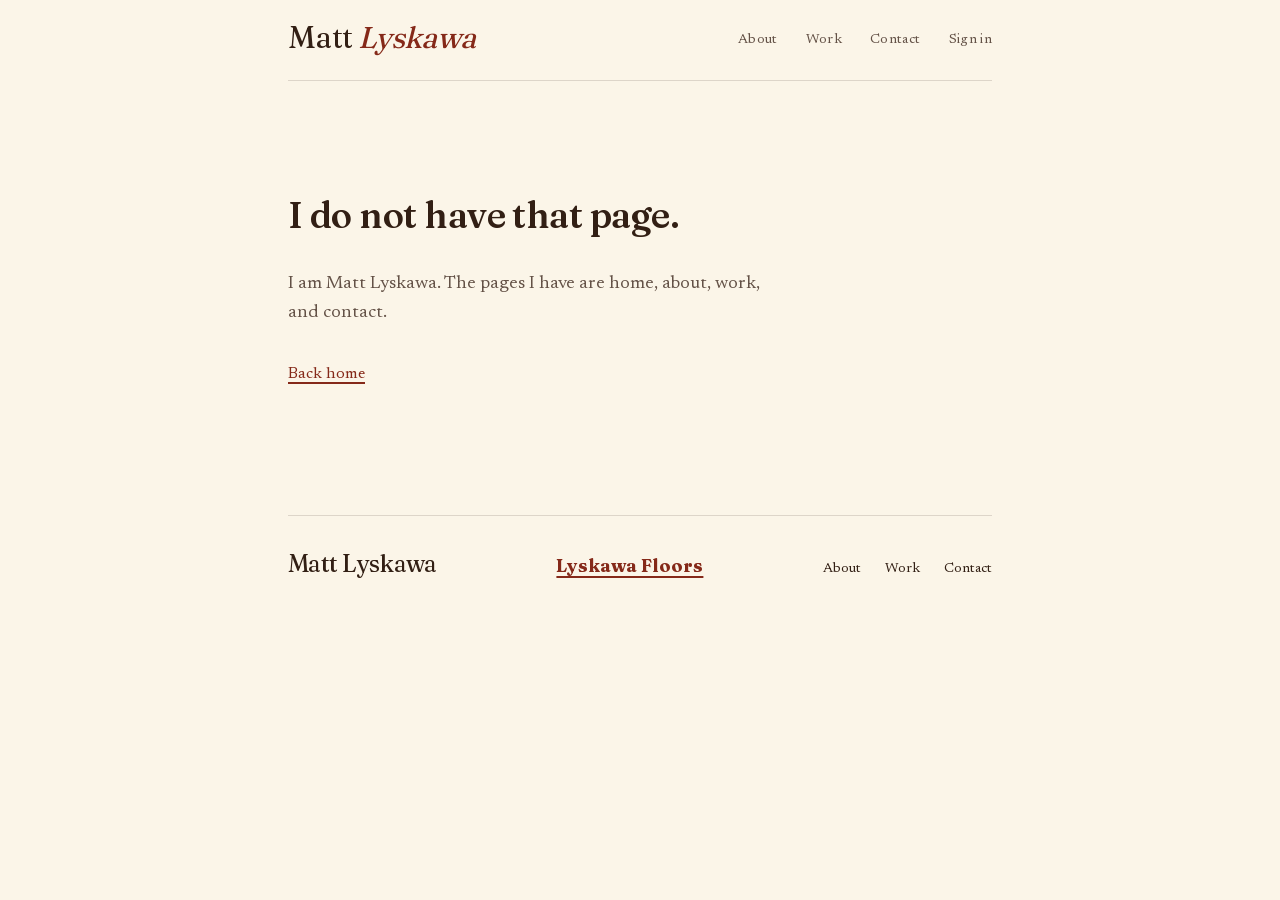
==== commit 57abd36a: "Add the Lyskawa Floors link." ====
--- a/404/index.html
+++ b/404/index.html
@@ -1 +1 @@
-<!DOCTYPE html><html lang="en" class="fraunces_d361c29d-module__5PBLiG__variable newsreader_8524af2f-module__VEC2Nq__variable h-full antialiased"><head><meta charSet="utf-8"/><meta name="viewport" content="width=device-width, initial-scale=1"/><link rel="stylesheet" href="/_next/static/chunks/0rzigez118q3e.css" data-precedence="next"/><link rel="preload" as="script" fetchPriority="low" href="/_next/static/chunks/3mc6dra1m0098.js"/><script src="/_next/static/chunks/2i51e627rllld.js" async=""></script><script src="/_next/static/chunks/1rj7ns8rte9vc.js" async=""></script><script src="/_next/static/chunks/3fly1jhnacksh.js" async=""></script><script src="/_next/static/chunks/turbopack-32cw32wjdmm_2.js" async=""></script><script src="/_next/static/chunks/27stpg5i55eih.js" async=""></script><script src="/_next/static/chunks/1f7prws197kn1.js" async=""></script><script src="/_next/static/chunks/2rybur7gyd6zk.js" async=""></script><meta name="robots" content="noindex"/><title>Matt Lyskawa</title><meta name="description" content="Matt Lyskawa. It is impossible not to hire me. I am a data-driven software engineer. I graduated cum laude. I was number 1 on the 2020–21 varsity roster. I am a Content Creator at AMI. Python. I am experienced. AWS. I am experienced. MongoDB. I am experienced. I built the store from scratch. I kept going at Moog through my final year. I played infielder for Williamsville North. I was listed as a pitcher in 2020–21. In my words: currently leading technical systems and client integrations at a healthcare company. I reported to Paul Guerrier. My headline reads “Creator @ AMI | Computer Science.” I built createaboulder.com from scratch. Every line of code written by hand. I built the automated payments. I built the live shipping calculations. I built the inventory tracking. I built a custom backend. I shot a few ads. The 2025 commencement book lists me, cum laude. I have a Bachelor of Science in Computer Science from the University at Buffalo School of Engineering and Applied Sciences. I made the Williamsville North honor roll in Grade 10. I finished with the class of 2021. I am from East Amherst, New York. I was a sophomore infielder in 2018–19. I am a Content Creator at Advanced Medical Integration. I work in Clearwater, Florida. I interned at Moog. I worked in IT and Computer Science. I worked in East Aurora, New York. Every line of code written by hand. I built it for my brother’s business. I am experienced in Python, AWS, and MongoDB. I fish. I drive cars. I lift weights. I play baseball."/><meta name="robots" content="index, follow"/><meta property="og:title" content="Matt Lyskawa"/><meta property="og:description" content="Matt Lyskawa. It is impossible not to hire me. I am a data-driven software engineer. I graduated cum laude. I was number 1 on the 2020–21 varsity roster. I am a Content Creator at AMI. Python. I am experienced. AWS. I am experienced. MongoDB. I am experienced. I built the store from scratch. I kept going at Moog through my final year. I played infielder for Williamsville North. I was listed as a pitcher in 2020–21. In my words: currently leading technical systems and client integrations at a healthcare company. I reported to Paul Guerrier. My headline reads “Creator @ AMI | Computer Science.” I built createaboulder.com from scratch. Every line of code written by hand. I built the automated payments. I built the live shipping calculations. I built the inventory tracking. I built a custom backend. I shot a few ads. The 2025 commencement book lists me, cum laude. I have a Bachelor of Science in Computer Science from the University at Buffalo School of Engineering and Applied Sciences. I made the Williamsville North honor roll in Grade 10. I finished with the class of 2021. I am from East Amherst, New York. I was a sophomore infielder in 2018–19. I am a Content Creator at Advanced Medical Integration. I work in Clearwater, Florida. I interned at Moog. I worked in IT and Computer Science. I worked in East Aurora, New York. Every line of code written by hand. I built it for my brother’s business. I am experienced in Python, AWS, and MongoDB. I fish. I drive cars. I lift weights. I play baseball."/><meta property="og:type" content="website"/><meta name="twitter:card" content="summary"/><meta name="twitter:title" content="Matt Lyskawa"/><meta name="twitter:description" content="Matt Lyskawa. It is impossible not to hire me. I am a data-driven software engineer. I graduated cum laude. I was number 1 on the 2020–21 varsity roster. I am a Content Creator at AMI. Python. I am experienced. AWS. I am experienced. MongoDB. I am experienced. I built the store from scratch. I kept going at Moog through my final year. I played infielder for Williamsville North. I was listed as a pitcher in 2020–21. In my words: currently leading technical systems and client integrations at a healthcare company. I reported to Paul Guerrier. My headline reads “Creator @ AMI | Computer Science.” I built createaboulder.com from scratch. Every line of code written by hand. I built the automated payments. I built the live shipping calculations. I built the inventory tracking. I built a custom backend. I shot a few ads. The 2025 commencement book lists me, cum laude. I have a Bachelor of Science in Computer Science from the University at Buffalo School of Engineering and Applied Sciences. I made the Williamsville North honor roll in Grade 10. I finished with the class of 2021. I am from East Amherst, New York. I was a sophomore infielder in 2018–19. I am a Content Creator at Advanced Medical Integration. I work in Clearwater, Florida. I interned at Moog. I worked in IT and Computer Science. I worked in East Aurora, New York. Every line of code written by hand. I built it for my brother’s business. I am experienced in Python, AWS, and MongoDB. I fish. I drive cars. I lift weights. I play baseball."/><link rel="icon" href="/icon.svg?icon.1rbk8j8qq5zuz.svg" sizes="any" type="image/svg+xml"/><meta name="next-size-adjust" content=""/><script src="/_next/static/chunks/0cz1d0mv5g_q7.js" noModule=""></script></head><body class="min-h-full bg-background text-foreground"><div hidden=""><!--$--><!--/$--></div><div class="flex min-h-full flex-col"><a href="#content" class="sr-only focus:not-sr-only focus:absolute focus:top-3 focus:left-3 focus:z-50 focus:bg-primary focus:px-3 focus:py-2 focus:text-primary-foreground">Skip to content</a><header><div class="mx-auto flex h-20 w-full max-w-3xl items-center justify-between gap-6 px-6 sm:px-8"><a aria-label="Matt Lyskawa, home" class="shrink-0" href="/"><span class="font-display text-xl leading-none tracking-tight text-foreground sm:text-3xl">Matt<!-- --> <span class="text-primary italic">Lyskawa</span></span></a><nav class="hidden items-center gap-7 md:flex" aria-label="Primary"><a class="text-sm tracking-wide text-muted-foreground underline-offset-4 hover:text-foreground hover:underline" href="/about/">About</a><a class="text-sm tracking-wide text-muted-foreground underline-offset-4 hover:text-foreground hover:underline" href="/work/">Work</a><a class="text-sm tracking-wide text-muted-foreground underline-offset-4 hover:text-foreground hover:underline" href="/contact/">Contact</a><a class="text-sm tracking-wide text-muted-foreground underline-offset-4 hover:text-foreground hover:underline" href="/sign-in/">Sign in</a></nav><button type="button" tabindex="0" data-slot="sheet-trigger" aria-label="Open menu" data-base-ui-click-trigger="" id="base-ui-_R_3ulb_" aria-haspopup="dialog" aria-expanded="false" class="group/button inline-flex shrink-0 items-center justify-center rounded-lg border bg-clip-padding text-sm font-medium whitespace-nowrap transition-all outline-none select-none focus-visible:border-ring focus-visible:ring-3 focus-visible:ring-ring/50 active:not-aria-[haspopup]:translate-y-px disabled:pointer-events-none disabled:opacity-50 aria-invalid:border-destructive aria-invalid:ring-3 aria-invalid:ring-destructive/20 dark:aria-invalid:border-destructive/50 dark:aria-invalid:ring-destructive/40 [&amp;_svg]:pointer-events-none [&amp;_svg]:shrink-0 [&amp;_svg:not([class*=&#x27;size-&#x27;])]:size-4 border-border bg-background hover:bg-muted hover:text-foreground aria-expanded:bg-muted aria-expanded:text-foreground dark:border-input dark:bg-input/30 dark:hover:bg-input/50 size-8 md:hidden"><svg xmlns="http://www.w3.org/2000/svg" width="24" height="24" viewBox="0 0 24 24" fill="none" stroke="currentColor" stroke-width="2" stroke-linecap="round" stroke-linejoin="round" class="lucide lucide-menu" aria-hidden="true"><path d="M4 5h16"></path><path d="M4 12h16"></path><path d="M4 19h16"></path></svg></button></div><div class="mx-auto w-full max-w-3xl px-6 sm:px-8"><div aria-hidden="true" class="h-px bg-foreground/15"></div></div></header><main id="content" class="flex-1"><div class="mx-auto w-full max-w-3xl px-6 py-16 sm:px-8 sm:py-28"><h1 class="max-w-xl text-4xl leading-tight text-balance">I do not have that page.</h1><p class="mt-8 max-w-lg text-lg leading-relaxed text-pretty text-muted-foreground">I am Matt Lyskawa. The pages I have are home, about, work, and contact.</p><a class="mt-8 inline-block text-primary underline decoration-2 underline-offset-4" href="/">Back home</a></div><!--$--><!--/$--></main><footer class="mt-auto"><div class="mx-auto w-full max-w-3xl px-6 pt-4 pb-16 sm:px-8"><div class="flex flex-col gap-6 border-t border-foreground/15 pt-8 sm:flex-row sm:items-baseline sm:justify-between"><p class="font-display text-2xl tracking-tight">Matt Lyskawa</p><ul class="flex flex-wrap gap-x-6 gap-y-2"><li><a class="text-sm underline-offset-4 hover:underline" href="/about/">About</a></li><li><a class="text-sm underline-offset-4 hover:underline" href="/work/">Work</a></li><li><a class="text-sm underline-offset-4 hover:underline" href="/contact/">Contact</a></li></ul></div></div></footer></div><script src="/_next/static/chunks/3mc6dra1m0098.js" id="_R_" async=""></script><script>(self.__next_f=self.__next_f||[]).push([0])</script><script>self.__next_f.push([1,"1:\"$Sreact.fragment\"\n2:I[3020,[\"/_next/static/chunks/27stpg5i55eih.js\",\"/_next/static/chunks/1f7prws197kn1.js\",\"/_next/static/chunks/2rybur7gyd6zk.js\"],\"SiteHeader\"]\n3:I[39756,[\"/_next/static/chunks/27stpg5i55eih.js\",\"/_next/static/chunks/1f7prws197kn1.js\",\"/_next/static/chunks/2rybur7gyd6zk.js\"],\"default\"]\n4:I[37457,[\"/_next/static/chunks/27stpg5i55eih.js\",\"/_next/static/chunks/1f7prws197kn1.js\",\"/_next/static/chunks/2rybur7gyd6zk.js\"],\"default\"]\n5:I[22016,[\"/_next/static/chunks/27stpg5i55eih.js\",\"/_next/static/chunks/1f7prws197kn1.js\",\"/_next/static/chunks/2rybur7gyd6zk.js\"],\"\"]\n6:I[97367,[\"/_next/static/chunks/27stpg5i55eih.js\",\"/_next/static/chunks/1f7prws197kn1.js\",\"/_next/static/chunks/2rybur7gyd6zk.js\"],\"OutletBoundary\"]\n7:\"$Sreact.suspense\"\na:I[97367,[\"/_next/static/chunks/27stpg5i55eih.js\",\"/_next/static/chunks/1f7prws197kn1.js\",\"/_next/static/chunks/2rybur7gyd6zk.js\"],\"ViewportBoundary\"]\nc:I[97367,[\"/_next/static/chunks/27stpg5i55eih.js\",\"/_next/static/chunks/1f7prws197kn1.js\",\"/_next/static/chunks/2rybur7gyd6zk.js\"],\"MetadataBoundary\"]\ne:I[68027,[\"/_next/static/chunks/27stpg5i55eih.js\",\"/_next/static/chunks/1f7prws197kn1.js\",\"/_next/static/chunks/2rybur7gyd6zk.js\"],\"default\",1]\n:HL[\"/_next/static/chunks/0rzigez118q3e.css\",\"style\"]\n9:X\n0:{\"P\":null,\"c\":[\"\",\"_not-found\",\"\"],\"q\":\"\",\"i\":false,\"f\":[[[\"\",{\"children\":[\"/_not-found\",{\"children\":[\"__PAGE__\",{},\"$undefined\",\"$undefined\",4608]},\"$undefined\",\"$undefined\",4608]},\"$undefined\",\"$undefined\",4624],[[\"$\",\"$1\",\"c\",{\"children\":[[[\"$\",\"link\",\"0\",{\"rel\":\"stylesheet\",\"href\":\"/_next/static/chunks/0rzigez118q3e.css\",\"precedence\":\"next\",\"crossOrigin\":\"$undefined\",\"nonce\":\"$undefined\"}],[\"$\",\"script\",\"script-0\",{\"src\":\"/_next/static/chunks/27stpg5i55eih.js\",\"async\":true,\"nonce\":\"$undefined\"}],[\"$\",\"script\",\"script-1\",{\"src\":\"/_next/static/chunks/1f7prws197kn1.js\",\"async\":true,\"nonce\":\"$undefined\"}],[\"$\",\"script\",\"script-2\",{\"src\":\"/_next/static/chunks/2rybur7gyd6zk.js\",\"async\":true,\"nonce\":\"$undefined\"}]],[\"$\",\"html\",null,{\"lang\":\"en\",\"className\":\"fraunces_d361c29d-module__5PBLiG__variable newsreader_8524af2f-module__VEC2Nq__variable h-full antialiased\",\"children\":[\"$\",\"body\",null,{\"className\":\"min-h-full bg-background text-foreground\",\"children\":[\"$\",\"div\",null,{\"className\":\"flex min-h-full flex-col\",\"children\":[[\"$\",\"a\",null,{\"href\":\"#content\",\"className\":\"sr-only focus:not-sr-only focus:absolute focus:top-3 focus:left-3 focus:z-50 focus:bg-primary focus:px-3 focus:py-2 focus:text-primary-foreground\",\"children\":\"Skip to content\"}],[\"$\",\"$L2\",null,{}],[\"$\",\"main\",null,{\"id\":\"content\",\"className\":\"flex-1\",\"children\":[\"$\",\"$L3\",null,{\"parallelRouterKey\":\"children\",\"error\":\"$undefined\",\"errorStyles\":\"$undefined\",\"errorScripts\":\"$undefined\",\"template\":[\"$\",\"$L4\",null,{}],\"templateStyles\":\"$undefined\",\"templateScripts\":\"$undefined\",\"notFound\":[[\"$\",\"div\",null,{\"className\":\"mx-auto w-full max-w-3xl px-6 py-16 sm:px-8 sm:py-28\",\"children\":[[\"$\",\"h1\",null,{\"className\":\"max-w-xl text-4xl leading-tight text-balance\",\"children\":\"I do not have that page.\"}],[\"$\",\"p\",null,{\"className\":\"mt-8 max-w-lg text-lg leading-relaxed text-pretty text-muted-foreground\",\"children\":\"I am Matt Lyskawa. The pages I have are home, about, work, and contact.\"}],[\"$\",\"$L5\",null,{\"href\":\"/\",\"className\":\"mt-8 inline-block text-primary underline decoration-2 underline-offset-4\",\"children\":\"Back home\"}]]}],[]],\"forbidden\":\"$undefined\",\"unauthorized\":\"$undefined\"}]}],[\"$\",\"footer\",null,{\"className\":\"mt-auto\",\"children\":[\"$\",\"div\",null,{\"className\":\"mx-auto w-full max-w-3xl px-6 pt-4 pb-16 sm:px-8\",\"children\":[\"$\",\"div\",null,{\"className\":\"flex flex-col gap-6 border-t border-foreground/15 pt-8 sm:flex-row sm:items-baseline sm:justify-between\",\"children\":[[\"$\",\"p\",null,{\"className\":\"font-display text-2xl tracking-tight\",\"children\":\"Matt Lyskawa\"}],[\"$\",\"ul\",null,{\"className\":\"flex flex-wrap gap-x-6 gap-y-2\",\"children\":[[\"$\",\"li\",\"/about\",{\"children\":[\"$\",\"$L5\",null,{\"href\":\"/about\",\"className\":\"text-sm underline-offset-4 hover:underline\",\"children\":\"About\"}]}],[\"$\",\"li\",\"/work\",{\"children\":[\"$\",\"$L5\",null,{\"href\":\"/work\",\"className\":\"text-sm underline-offset-4 hover:underline\",\"children\":\"Work\"}]}],[\"$\",\"li\",\"/contact\",{\"children\":[\"$\",\"$L5\",null,{\"href\":\"/contact\",\"className\":\"text-sm underline-offset-4 hover:underline\",\"children\":\"Contact\"}]}]]}]]}]}]}]]}]}]}]]}],{\"children\":[[\"$\",\"$1\",\"c\",{\"children\":[null,[\"$\",\"$L3\",null,{\"parallelRouterKey\":\"children\",\"error\":\"$undefined\",\"errorStyles\":\"$undefined\",\"errorScripts\":\"$undefined\",\"template\":[\"$\",\"$L4\",null,{}],\"templateStyles\":\"$undefined\",\"templateScripts\":\"$undefined\",\"notFound\":\"$undefined\",\"forbidden\":\"$undefined\",\"unauthorized\":\"$undefined\"}]]}],{\"children\":[[\"$\",\"$1\",\"c\",{\"children\":[[\"$\",\"div\",null,{\"className\":\"mx-auto w-full max-w-3xl px-6 py-16 sm:px-8 sm:py-28\",\"children\":[[\"$\",\"h1\",null,{\"className\":\"max-w-xl text-4xl leading-tight text-balance\",\"children\":\"I do not have that page.\"}],[\"$\",\"p\",null,{\"className\":\"mt-8 max-w-lg text-lg leading-relaxed text-pretty text-muted-foreground\",\"children\":\"I am Matt Lyskawa. The pages I have are home, about, work, and contact.\"}],[\"$\",\"$L5\",null,{\"href\":\"/\",\"className\":\"mt-8 inline-block text-primary underline decoration-2 underline-offset-4\",\"children\":\"Back home\"}]]}],null,[\"$\",\"$L6\",null,{\"children\":[\"$\",\"$7\",null,{\"name\":\"Next.MetadataOutlet\",\"children\":\"$@8\"}]}]]}],{},null,false,null]},null,false,\"$9\"]},null,false,null],[\"$\",\"$1\",\"h\",{\"children\":[[\"$\",\"meta\",null,{\"name\":\"robots\",\"content\":\"noindex\"}],[\"$\",\"$La\",null,{\"children\":\"$Lb\"}],[\"$\",\"div\",null,{\"hidden\":true,\"children\":[\"$\",\"$Lc\",null,{\"children\":[\"$\",\"$7\",null,{\"name\":\"Next.Metadata\",\"children\":\"$Ld\"}]}]}],[\"$\",\"meta\",null,{\"name\":\"next-size-adjust\",\"content\":\"\"}]]}],false]],\"m\":\"$undefined\",\"G\":[\"$e\",[[\"$\",\"link\",\"0\",{\"rel\":\"stylesheet\",\"href\":\"/_next/static/chunks/0rzigez118q3e.css\",\"precedence\":\"next\",\"crossOrigin\":\"$undefined\",\"nonce\":\"$undefined\"}]]],\"S\":true,\"h\":null,\"r\":\"$undefined\",\"s\":\"$undefined\",\"a\":\"$undefined\",\"l\":\"$undefined\",\"p\":\"$undefined\",\"d\":\"$undefined\",\"b\":\"BF61a_QTbrxCeE2Q2yb8K\"}\n9:C\nb:[[\"$\",\"meta\",\"0\",{\"charSet\":\"utf-8\"}],[\"$\",\"meta\",\"1\",{\"name\":\"viewport\",\"content\":\"width=device-width, initial-scale=1\"}]]\n8:null\nf:T5f6,Matt Lyskawa. It is impossible not to hire me. I am a data-driven software engineer. I graduated cum laude. I was number 1 on the 2020–21 varsity roster. I am a Content Creator at AMI. Python. I am experienced. AWS. I am experienced. MongoDB. I am experienced. I built the store from scratch. I kept going at Moog through my final year. I played infielder for Williamsville North. I was listed as a pitcher in 2020–21. In my words: currently leading technical systems and client integrations at a healthcare company. I reported to Paul Guerrier. My headline reads “Creator @ AMI | Computer Science.” I built createaboulder.com from scratch. Every line of code written by hand. I built the automated payments. I built the live shipping calculations. I built the inventory tracking. I built a custom backend. I shot a few ads. The 2025 commencement book lists me, cum laude. I have a Bachelor of Science in Computer Science from the University at Buffalo School of Engineering and Applied Sciences. I made the Williamsville North honor roll in Grade 10. I finished with the class of 2021. I am from East Amherst, New York. I was a sophomore infielder in 2018–19. I am a Content Creator at Advanced Medical Integration. I work in Clearwater, Florida. I interned at Moog. I worked in IT and Computer Science. I worked in East Aurora, New York. Every line of code written by hand. I built it for my brother’s business. I am experienced in Python, AWS, and MongoDB. I fish. I drive cars. I lift weights. I play baseball.10:T5f6,Matt Lyskawa. It is impossible not to hire me. I am a data-driven software engineer. I graduated cum laude. I was number 1 on the 2020–21 varsity roster. I am a Content Creator at AMI. Python. I am experienced. AWS. I am experienced. MongoDB. I am experienced. I built the store from scratch. I kept going at Moog through my final year. I played infielder for Williamsville North. I was listed as a pitcher in 2020–21. In my words: currently leading technical systems and client integrations at a healthcare company. I reported to Paul Guerrier. My headline reads “Creator @ AMI | Computer Science.” I built createaboulder.com from scratch. Every line of code written by hand. I built the automated payments. I built the live shipping calculations. I built the inventory tracking. I built a custom backend. I shot a few ads. The 2025 commencement book lists me, cum laude. I have a Bachelor of Science in Computer Science from the University at Buffalo School of Engineering and Applied Sciences. I made the Williamsville North honor roll in Grade 10. I finished with the class of 2021. I am from East Amherst, New York. I was a sophomore infielder in 2018–19. I am a Content Creator at Advanced Medical Integration. I work in Clearwater, Florida. I interned at Moog. I worked in IT and Computer Science. I worked in East Aurora, New York. Every line of code written by hand. I built it for my brother’s business. I am experienced in Python, AWS, and MongoDB. I fish. I drive cars. I lift weights. I play baseball.d:[[\"$\",\"title\",\"0\",{\"children\":\"Matt Lyskawa\"}],[\"$\",\"meta\",\"1\",{\"name\":\"description\",\"content\":\"$f\"}],[\"$\",\"meta\",\"2\",{\"name\":\"robots\",\"content\":\"index, follow\"}],[\"$\",\"meta\",\"3\",{\"property\":\"og:title\",\"content\":\"Matt Lyskawa\"}],[\"$\",\"meta\",\"4\",{\"property\":\"og:description\",\"content\":\"$10\"}],\"$L11\",\"$L12\",\"$L13\",\"$L14\",\"$L15\",\"$L16\"]\n18:I[27201,[\"/_next/static/chunks/27stpg5i55eih.js\",\"/_next/static/chunks/1f7prws197kn1.js\",\"/_next/static/chunks/2rybur7gyd6zk.js\"],\"IconMark\"]\n11:[\"$\",\"meta\",\"5\",{\"property\":\"og:type\",\"content\":\"website\"}]\n12:[\"$\",\"meta\",\"6\",{\"name\":\"twitter:card\",\"content\":\"summary\"}]\n13:[\"$\",\"meta\",\"7\",{\"name\":\"twitter:title\",\"content\":\"Matt Lyskawa\"}]\n17:T5f6,Matt Lyskawa. It is impossible not to hire me. I am a data-driven software engineer. I graduated cum laude. I was number 1 on the 2020–21 varsity roster. I am a Content Creator at AMI. Python. I am experienced. AWS. I am experienced. MongoDB. I am experienced. I built the store from scratch. I kept going at Moog through my final year. I played infielder for Williamsville North. I was listed as a pitcher in 2020–21. In my words: currently leading technical systems and client integrations at a healthcare company. I reported to Paul Guerrier. My headline reads “Creator @ AMI | Computer Science.” I built createaboulder.com from scratch. Every line of code written by hand. I built the automated payments. I built the live shipping calculations. I built the inventory tracking. I built a custom backend. I shot a few ads. The 2025 commencement book lists me, cum laude. I have a Bachelor of Science in Computer Science from the University at Buffalo School of Engineering and Applied Sciences. I made the Williamsville North honor roll in Grade 10. I finished with the class of 2021. I am from East Amherst, New York. I was a sophomore infielder in 2018–19. I am a Content Creator at Advanced Medical Integration. I work in Clearwater, Florida. I interned at Moog. I worked in IT and Computer Science. I worked in East Aurora, New York. Every line of code written by hand. I built it for my brother’s business. I am experienced in Python, AWS, and MongoDB. I fish. I drive cars. I lift weights. I play baseball.14:[\"$\",\"meta\",\"8\",{\"name\":\"twitter:description\",\"content\":\"$17\"}]\n15:[\"$\",\"link\",\"9\",{\"rel\":\"icon\",\"href\":\"/icon.svg?icon.1rbk8j8qq5zuz.svg\",\"sizes\":\"any\",\"type\":\"image/svg+xml\"}]\n16:[\"$\",\"$L18\",\"10\",{}]\n"])</script></body></html>+<!DOCTYPE html><html lang="en" class="fraunces_d361c29d-module__5PBLiG__variable newsreader_8524af2f-module__VEC2Nq__variable h-full antialiased"><head><meta charSet="utf-8"/><meta name="viewport" content="width=device-width, initial-scale=1"/><link rel="stylesheet" href="/_next/static/chunks/0rzigez118q3e.css" data-precedence="next"/><link rel="preload" as="script" fetchPriority="low" href="/_next/static/chunks/3mc6dra1m0098.js"/><script src="/_next/static/chunks/2i51e627rllld.js" async=""></script><script src="/_next/static/chunks/1rj7ns8rte9vc.js" async=""></script><script src="/_next/static/chunks/3fly1jhnacksh.js" async=""></script><script src="/_next/static/chunks/turbopack-32cw32wjdmm_2.js" async=""></script><script src="/_next/static/chunks/27stpg5i55eih.js" async=""></script><script src="/_next/static/chunks/1f7prws197kn1.js" async=""></script><script src="/_next/static/chunks/2rybur7gyd6zk.js" async=""></script><meta name="robots" content="noindex"/><title>Matt Lyskawa</title><meta name="description" content="Matt Lyskawa. It is impossible not to hire me. I am a data-driven software engineer. I graduated cum laude. I was number 1 on the 2020–21 varsity roster. I am a Content Creator at AMI. Python. I am experienced. AWS. I am experienced. MongoDB. I am experienced. I built the store from scratch. I kept going at Moog through my final year. I played infielder for Williamsville North. I was listed as a pitcher in 2020–21. In my words: currently leading technical systems and client integrations at a healthcare company. I reported to Paul Guerrier. My headline reads “Creator @ AMI | Computer Science.” I built createaboulder.com from scratch. Every line of code written by hand. I built the automated payments. I built the live shipping calculations. I built the inventory tracking. I built a custom backend. I shot a few ads. The 2025 commencement book lists me, cum laude. I have a Bachelor of Science in Computer Science from the University at Buffalo School of Engineering and Applied Sciences. I made the Williamsville North honor roll in Grade 10. I finished with the class of 2021. I am from East Amherst, New York. I was a sophomore infielder in 2018–19. I am a Content Creator at Advanced Medical Integration. I work in Clearwater, Florida. I interned at Moog. I worked in IT and Computer Science. I worked in East Aurora, New York. Every line of code written by hand. I built it for my brother’s business. I am experienced in Python, AWS, and MongoDB. I fish. I drive cars. I lift weights. I play baseball."/><meta name="robots" content="index, follow"/><meta property="og:title" content="Matt Lyskawa"/><meta property="og:description" content="Matt Lyskawa. It is impossible not to hire me. I am a data-driven software engineer. I graduated cum laude. I was number 1 on the 2020–21 varsity roster. I am a Content Creator at AMI. Python. I am experienced. AWS. I am experienced. MongoDB. I am experienced. I built the store from scratch. I kept going at Moog through my final year. I played infielder for Williamsville North. I was listed as a pitcher in 2020–21. In my words: currently leading technical systems and client integrations at a healthcare company. I reported to Paul Guerrier. My headline reads “Creator @ AMI | Computer Science.” I built createaboulder.com from scratch. Every line of code written by hand. I built the automated payments. I built the live shipping calculations. I built the inventory tracking. I built a custom backend. I shot a few ads. The 2025 commencement book lists me, cum laude. I have a Bachelor of Science in Computer Science from the University at Buffalo School of Engineering and Applied Sciences. I made the Williamsville North honor roll in Grade 10. I finished with the class of 2021. I am from East Amherst, New York. I was a sophomore infielder in 2018–19. I am a Content Creator at Advanced Medical Integration. I work in Clearwater, Florida. I interned at Moog. I worked in IT and Computer Science. I worked in East Aurora, New York. Every line of code written by hand. I built it for my brother’s business. I am experienced in Python, AWS, and MongoDB. I fish. I drive cars. I lift weights. I play baseball."/><meta property="og:type" content="website"/><meta name="twitter:card" content="summary"/><meta name="twitter:title" content="Matt Lyskawa"/><meta name="twitter:description" content="Matt Lyskawa. It is impossible not to hire me. I am a data-driven software engineer. I graduated cum laude. I was number 1 on the 2020–21 varsity roster. I am a Content Creator at AMI. Python. I am experienced. AWS. I am experienced. MongoDB. I am experienced. I built the store from scratch. I kept going at Moog through my final year. I played infielder for Williamsville North. I was listed as a pitcher in 2020–21. In my words: currently leading technical systems and client integrations at a healthcare company. I reported to Paul Guerrier. My headline reads “Creator @ AMI | Computer Science.” I built createaboulder.com from scratch. Every line of code written by hand. I built the automated payments. I built the live shipping calculations. I built the inventory tracking. I built a custom backend. I shot a few ads. The 2025 commencement book lists me, cum laude. I have a Bachelor of Science in Computer Science from the University at Buffalo School of Engineering and Applied Sciences. I made the Williamsville North honor roll in Grade 10. I finished with the class of 2021. I am from East Amherst, New York. I was a sophomore infielder in 2018–19. I am a Content Creator at Advanced Medical Integration. I work in Clearwater, Florida. I interned at Moog. I worked in IT and Computer Science. I worked in East Aurora, New York. Every line of code written by hand. I built it for my brother’s business. I am experienced in Python, AWS, and MongoDB. I fish. I drive cars. I lift weights. I play baseball."/><link rel="icon" href="/icon.svg?icon.1rbk8j8qq5zuz.svg" sizes="any" type="image/svg+xml"/><meta name="next-size-adjust" content=""/><script src="/_next/static/chunks/0cz1d0mv5g_q7.js" noModule=""></script></head><body class="min-h-full bg-background text-foreground"><div hidden=""><!--$--><!--/$--></div><div class="flex min-h-full flex-col"><a href="#content" class="sr-only focus:not-sr-only focus:absolute focus:top-3 focus:left-3 focus:z-50 focus:bg-primary focus:px-3 focus:py-2 focus:text-primary-foreground">Skip to content</a><header><div class="mx-auto flex h-20 w-full max-w-3xl items-center justify-between gap-6 px-6 sm:px-8"><a aria-label="Matt Lyskawa, home" class="shrink-0" href="/"><span class="font-display text-xl leading-none tracking-tight text-foreground sm:text-3xl">Matt<!-- --> <span class="text-primary italic">Lyskawa</span></span></a><nav class="hidden items-center gap-7 md:flex" aria-label="Primary"><a class="text-sm tracking-wide text-muted-foreground underline-offset-4 hover:text-foreground hover:underline" href="/about/">About</a><a class="text-sm tracking-wide text-muted-foreground underline-offset-4 hover:text-foreground hover:underline" href="/work/">Work</a><a class="text-sm tracking-wide text-muted-foreground underline-offset-4 hover:text-foreground hover:underline" href="/contact/">Contact</a><a class="text-sm tracking-wide text-muted-foreground underline-offset-4 hover:text-foreground hover:underline" href="/sign-in/">Sign in</a></nav><button type="button" tabindex="0" data-slot="sheet-trigger" aria-label="Open menu" data-base-ui-click-trigger="" id="base-ui-_R_3ulb_" aria-haspopup="dialog" aria-expanded="false" class="group/button inline-flex shrink-0 items-center justify-center rounded-lg border bg-clip-padding text-sm font-medium whitespace-nowrap transition-all outline-none select-none focus-visible:border-ring focus-visible:ring-3 focus-visible:ring-ring/50 active:not-aria-[haspopup]:translate-y-px disabled:pointer-events-none disabled:opacity-50 aria-invalid:border-destructive aria-invalid:ring-3 aria-invalid:ring-destructive/20 dark:aria-invalid:border-destructive/50 dark:aria-invalid:ring-destructive/40 [&amp;_svg]:pointer-events-none [&amp;_svg]:shrink-0 [&amp;_svg:not([class*=&#x27;size-&#x27;])]:size-4 border-border bg-background hover:bg-muted hover:text-foreground aria-expanded:bg-muted aria-expanded:text-foreground dark:border-input dark:bg-input/30 dark:hover:bg-input/50 size-8 md:hidden"><svg xmlns="http://www.w3.org/2000/svg" width="24" height="24" viewBox="0 0 24 24" fill="none" stroke="currentColor" stroke-width="2" stroke-linecap="round" stroke-linejoin="round" class="lucide lucide-menu" aria-hidden="true"><path d="M4 5h16"></path><path d="M4 12h16"></path><path d="M4 19h16"></path></svg></button></div><div class="mx-auto w-full max-w-3xl px-6 sm:px-8"><div aria-hidden="true" class="h-px bg-foreground/15"></div></div></header><main id="content" class="flex-1"><div class="mx-auto w-full max-w-3xl px-6 py-16 sm:px-8 sm:py-28"><h1 class="max-w-xl text-4xl leading-tight text-balance">I do not have that page.</h1><p class="mt-8 max-w-lg text-lg leading-relaxed text-pretty text-muted-foreground">I am Matt Lyskawa. The pages I have are home, about, work, and contact.</p><a class="mt-8 inline-block text-primary underline decoration-2 underline-offset-4" href="/">Back home</a></div><!--$--><!--/$--></main><footer class="mt-auto"><div class="mx-auto w-full max-w-3xl px-6 pt-4 pb-16 sm:px-8"><div class="flex flex-col gap-6 border-t border-foreground/15 pt-8 sm:flex-row sm:items-baseline sm:justify-between"><p class="font-display text-2xl tracking-tight">Matt Lyskawa</p><a href="https://lyskawafloors.com" target="_blank" rel="noopener" class="text-primary underline decoration-2 underline-offset-4 font-display text-lg font-bold">Lyskawa Floors</a><ul class="flex flex-wrap gap-x-6 gap-y-2"><li><a class="text-sm underline-offset-4 hover:underline" href="/about/">About</a></li><li><a class="text-sm underline-offset-4 hover:underline" href="/work/">Work</a></li><li><a class="text-sm underline-offset-4 hover:underline" href="/contact/">Contact</a></li></ul></div></div></footer></div><script src="/_next/static/chunks/3mc6dra1m0098.js" id="_R_" async=""></script><script>(self.__next_f=self.__next_f||[]).push([0])</script><script>self.__next_f.push([1,"1:\"$Sreact.fragment\"\n2:I[3020,[\"/_next/static/chunks/27stpg5i55eih.js\",\"/_next/static/chunks/1f7prws197kn1.js\",\"/_next/static/chunks/2rybur7gyd6zk.js\"],\"SiteHeader\"]\n3:I[39756,[\"/_next/static/chunks/27stpg5i55eih.js\",\"/_next/static/chunks/1f7prws197kn1.js\",\"/_next/static/chunks/2rybur7gyd6zk.js\"],\"default\"]\n4:I[37457,[\"/_next/static/chunks/27stpg5i55eih.js\",\"/_next/static/chunks/1f7prws197kn1.js\",\"/_next/static/chunks/2rybur7gyd6zk.js\"],\"default\"]\n5:I[22016,[\"/_next/static/chunks/27stpg5i55eih.js\",\"/_next/static/chunks/1f7prws197kn1.js\",\"/_next/static/chunks/2rybur7gyd6zk.js\"],\"\"]\n6:I[97367,[\"/_next/static/chunks/27stpg5i55eih.js\",\"/_next/static/chunks/1f7prws197kn1.js\",\"/_next/static/chunks/2rybur7gyd6zk.js\"],\"OutletBoundary\"]\n7:\"$Sreact.suspense\"\na:I[97367,[\"/_next/static/chunks/27stpg5i55eih.js\",\"/_next/static/chunks/1f7prws197kn1.js\",\"/_next/static/chunks/2rybur7gyd6zk.js\"],\"ViewportBoundary\"]\nc:I[97367,[\"/_next/static/chunks/27stpg5i55eih.js\",\"/_next/static/chunks/1f7prws197kn1.js\",\"/_next/static/chunks/2rybur7gyd6zk.js\"],\"MetadataBoundary\"]\ne:I[68027,[\"/_next/static/chunks/27stpg5i55eih.js\",\"/_next/static/chunks/1f7prws197kn1.js\",\"/_next/static/chunks/2rybur7gyd6zk.js\"],\"default\",1]\n:HL[\"/_next/static/chunks/0rzigez118q3e.css\",\"style\"]\n9:X\n0:{\"P\":null,\"c\":[\"\",\"_not-found\",\"\"],\"q\":\"\",\"i\":false,\"f\":[[[\"\",{\"children\":[\"/_not-found\",{\"children\":[\"__PAGE__\",{},\"$undefined\",\"$undefined\",4608]},\"$undefined\",\"$undefined\",4608]},\"$undefined\",\"$undefined\",4624],[[\"$\",\"$1\",\"c\",{\"children\":[[[\"$\",\"link\",\"0\",{\"rel\":\"stylesheet\",\"href\":\"/_next/static/chunks/0rzigez118q3e.css\",\"precedence\":\"next\",\"crossOrigin\":\"$undefined\",\"nonce\":\"$undefined\"}],[\"$\",\"script\",\"script-0\",{\"src\":\"/_next/static/chunks/27stpg5i55eih.js\",\"async\":true,\"nonce\":\"$undefined\"}],[\"$\",\"script\",\"script-1\",{\"src\":\"/_next/static/chunks/1f7prws197kn1.js\",\"async\":true,\"nonce\":\"$undefined\"}],[\"$\",\"script\",\"script-2\",{\"src\":\"/_next/static/chunks/2rybur7gyd6zk.js\",\"async\":true,\"nonce\":\"$undefined\"}]],[\"$\",\"html\",null,{\"lang\":\"en\",\"className\":\"fraunces_d361c29d-module__5PBLiG__variable newsreader_8524af2f-module__VEC2Nq__variable h-full antialiased\",\"children\":[\"$\",\"body\",null,{\"className\":\"min-h-full bg-background text-foreground\",\"children\":[\"$\",\"div\",null,{\"className\":\"flex min-h-full flex-col\",\"children\":[[\"$\",\"a\",null,{\"href\":\"#content\",\"className\":\"sr-only focus:not-sr-only focus:absolute focus:top-3 focus:left-3 focus:z-50 focus:bg-primary focus:px-3 focus:py-2 focus:text-primary-foreground\",\"children\":\"Skip to content\"}],[\"$\",\"$L2\",null,{}],[\"$\",\"main\",null,{\"id\":\"content\",\"className\":\"flex-1\",\"children\":[\"$\",\"$L3\",null,{\"parallelRouterKey\":\"children\",\"error\":\"$undefined\",\"errorStyles\":\"$undefined\",\"errorScripts\":\"$undefined\",\"template\":[\"$\",\"$L4\",null,{}],\"templateStyles\":\"$undefined\",\"templateScripts\":\"$undefined\",\"notFound\":[[\"$\",\"div\",null,{\"className\":\"mx-auto w-full max-w-3xl px-6 py-16 sm:px-8 sm:py-28\",\"children\":[[\"$\",\"h1\",null,{\"className\":\"max-w-xl text-4xl leading-tight text-balance\",\"children\":\"I do not have that page.\"}],[\"$\",\"p\",null,{\"className\":\"mt-8 max-w-lg text-lg leading-relaxed text-pretty text-muted-foreground\",\"children\":\"I am Matt Lyskawa. The pages I have are home, about, work, and contact.\"}],[\"$\",\"$L5\",null,{\"href\":\"/\",\"className\":\"mt-8 inline-block text-primary underline decoration-2 underline-offset-4\",\"children\":\"Back home\"}]]}],[]],\"forbidden\":\"$undefined\",\"unauthorized\":\"$undefined\"}]}],[\"$\",\"footer\",null,{\"className\":\"mt-auto\",\"children\":[\"$\",\"div\",null,{\"className\":\"mx-auto w-full max-w-3xl px-6 pt-4 pb-16 sm:px-8\",\"children\":[\"$\",\"div\",null,{\"className\":\"flex flex-col gap-6 border-t border-foreground/15 pt-8 sm:flex-row sm:items-baseline sm:justify-between\",\"children\":[[\"$\",\"p\",null,{\"className\":\"font-display text-2xl tracking-tight\",\"children\":\"Matt Lyskawa\"}],[\"$\",\"a\",null,{\"href\":\"https://lyskawafloors.com\",\"target\":\"_blank\",\"rel\":\"noopener\",\"className\":\"text-primary underline decoration-2 underline-offset-4 font-display text-lg font-bold\",\"children\":\"Lyskawa Floors\"}],[\"$\",\"ul\",null,{\"className\":\"flex flex-wrap gap-x-6 gap-y-2\",\"children\":[[\"$\",\"li\",\"/about\",{\"children\":[\"$\",\"$L5\",null,{\"href\":\"/about\",\"className\":\"text-sm underline-offset-4 hover:underline\",\"children\":\"About\"}]}],[\"$\",\"li\",\"/work\",{\"children\":[\"$\",\"$L5\",null,{\"href\":\"/work\",\"className\":\"text-sm underline-offset-4 hover:underline\",\"children\":\"Work\"}]}],[\"$\",\"li\",\"/contact\",{\"children\":[\"$\",\"$L5\",null,{\"href\":\"/contact\",\"className\":\"text-sm underline-offset-4 hover:underline\",\"children\":\"Contact\"}]}]]}]]}]}]}]]}]}]}]]}],{\"children\":[[\"$\",\"$1\",\"c\",{\"children\":[null,[\"$\",\"$L3\",null,{\"parallelRouterKey\":\"children\",\"error\":\"$undefined\",\"errorStyles\":\"$undefined\",\"errorScripts\":\"$undefined\",\"template\":[\"$\",\"$L4\",null,{}],\"templateStyles\":\"$undefined\",\"templateScripts\":\"$undefined\",\"notFound\":\"$undefined\",\"forbidden\":\"$undefined\",\"unauthorized\":\"$undefined\"}]]}],{\"children\":[[\"$\",\"$1\",\"c\",{\"children\":[[\"$\",\"div\",null,{\"className\":\"mx-auto w-full max-w-3xl px-6 py-16 sm:px-8 sm:py-28\",\"children\":[[\"$\",\"h1\",null,{\"className\":\"max-w-xl text-4xl leading-tight text-balance\",\"children\":\"I do not have that page.\"}],[\"$\",\"p\",null,{\"className\":\"mt-8 max-w-lg text-lg leading-relaxed text-pretty text-muted-foreground\",\"children\":\"I am Matt Lyskawa. The pages I have are home, about, work, and contact.\"}],[\"$\",\"$L5\",null,{\"href\":\"/\",\"className\":\"mt-8 inline-block text-primary underline decoration-2 underline-offset-4\",\"children\":\"Back home\"}]]}],null,[\"$\",\"$L6\",null,{\"children\":[\"$\",\"$7\",null,{\"name\":\"Next.MetadataOutlet\",\"children\":\"$@8\"}]}]]}],{},null,false,null]},null,false,\"$9\"]},null,false,null],[\"$\",\"$1\",\"h\",{\"children\":[[\"$\",\"meta\",null,{\"name\":\"robots\",\"content\":\"noindex\"}],[\"$\",\"$La\",null,{\"children\":\"$Lb\"}],[\"$\",\"div\",null,{\"hidden\":true,\"children\":[\"$\",\"$Lc\",null,{\"children\":[\"$\",\"$7\",null,{\"name\":\"Next.Metadata\",\"children\":\"$Ld\"}]}]}],[\"$\",\"meta\",null,{\"name\":\"next-size-adjust\",\"content\":\"\"}]]}],false]],\"m\":\"$undefined\",\"G\":[\"$e\",[[\"$\",\"link\",\"0\",{\"rel\":\"stylesheet\",\"href\":\"/_next/static/chunks/0rzigez118q3e.css\",\"precedence\":\"next\",\"crossOrigin\":\"$undefined\",\"nonce\":\"$undefined\"}]]],\"S\":true,\"h\":null,\"r\":\"$undefined\",\"s\":\"$undefined\",\"a\":\"$undefined\",\"l\":\"$undefined\",\"p\":\"$undefined\",\"d\":\"$undefined\",\"b\":\"pWo56AUcgbgPMURLO--U8\"}\n9:C\nb:[[\"$\",\"meta\",\"0\",{\"charSet\":\"utf-8\"}],[\"$\",\"meta\",\"1\",{\"name\":\"viewport\",\"content\":\"width=device-width, initial-scale=1\"}]]\n8:null\nf:T5f6,Matt Lyskawa. It is impossible not to hire me. I am a data-driven software engineer. I graduated cum laude. I was number 1 on the 2020–21 varsity roster. I am a Content Creator at AMI. Python. I am experienced. AWS. I am experienced. MongoDB. I am experienced. I built the store from scratch. I kept going at Moog through my final year. I played infielder for Williamsville North. I was listed as a pitcher in 2020–21. In my words: currently leading technical systems and client integrations at a healthcare company. I reported to Paul Guerrier. My headline reads “Creator @ AMI | Computer Science.” I built createaboulder.com from scratch. Every line of code written by hand. I built the automated payments. I built the live shipping calculations. I built the inventory tracking. I built a custom backend. I shot a few ads. The 2025 commencement book lists me, cum laude. I have a Bachelor of Science in Computer Science from the University at Buffalo School of Engineering and Applied Sciences. I made the Williamsville North honor roll in Grade 10. I finished with the class of 2021. I am from East Amherst, New York. I was a sophomore infielder in 2018–19. I am a Content Creator at Advanced Medical Integration. I work in Clearwater, Florida. I interned at Moog. I worked in IT and Computer Science. I worked in East Aurora, New York. Every line of code written by hand. I built it for my brother’s business. I am experienced in Python, AWS, and MongoDB. I fish. I drive cars. I lift weights. I play baseball.10:T5f6,Matt Lyskawa. It is impossible not to hire me. I am a data-driven software engineer. I graduated cum laude. I was number 1 on the 2020–21 varsity roster. I am a Content Creator at AMI. Python. I am experienced. AWS. I am experienced. MongoDB. I am experienced. I built the store from scratch. I kept going at Moog through my final year. I played infielder for Williamsville North. I was listed as a pitcher in 2020–21. In my words: currently leading technical systems and client integrations at a healthcare company. I reported to Paul Guerrier. My headline reads “Creator @ AMI | Computer Science.” I built createaboulder.com from scratch. Every line of code written by hand. I built the automated payments. I built the live shipping calculations. I built the inventory tracking. I built a custom backend. I shot a few ads. The 2025 commencement book lists me, cum laude. I have a Bachelor of Science in Computer Science from the University at Buffalo School of Engineering and Applied Sciences. I made the Williamsville North honor roll in Grade 10. I finished with the class of 2021. I am from East Amherst, New York. I was a sophomore infielder in 2018–19. I am a Content Creator at Advanced Medical Integration. I work in Clearwater, Florida. I interned at Moog. I worked in IT and Computer Science. I worked in East Aurora, New York. Every line of code written by hand. I built it for my brother’s business. I am experienced in Python, AWS, and MongoDB. I fish. I drive cars. I lift weights. I play baseball.d:[[\"$\",\"title\",\"0\",{\"children\":\"Matt Lyskawa\"}],[\"$\",\"meta\",\"1\",{\"name\":\"description\",\"content\":\"$f\"}],[\"$\",\"meta\",\"2\",{\"name\":\"robots\",\"content\":\"index, follow\"}],[\"$\",\"meta\",\"3\",{\"property\":\"og:title\",\"content\":\"Matt Lyskawa\"}],[\"$\",\"meta\",\"4\",{\"property\":\"og:description\",\"content\":\"$10\"}],\"$L11\",\"$L12\",\"$L13\",\"$L14\",\"$L15\",\"$L16\"]\n18:I[27201,[\"/_next/static/chunks/27stpg5i55eih.js\",\"/_next/static/chunks/1f7prws197kn1.js\",\"/_next/static/chunks/2rybur7gyd6zk.js\"],\"IconMark\"]\n11:[\"$\",\"meta\",\"5\",{\"property\":\"og:type\",\"content\":\"website\"}]\n12:[\"$\",\"meta\",\"6\",{\"name\":\"twitter:card\",\"content\":\"summary\"}]\n13:[\"$\",\"meta\",\"7\",{\"name\":\"twitter:title\",\"content\":\"Matt Lyskawa\"}]\n17:T5f6,Matt Lyskawa. It is impossible not to hire me. I am a data-driven software engineer. I graduated cum laude. I was number 1 on the 2020–21 varsity roster. I am a Content Creator at AMI. Python. I am experienced. AWS. I am experienced. MongoDB. I am experienced. I built the store from scratch. I kept going at Moog through my final year. I played infielder for Williamsville North. I was listed as a pitcher in 2020–21. In my words: currently leading technical systems and client integrations at a healthcare company. I reported to Paul Guerrier. My headline reads “Creator @ AMI | Computer Science.” I built createaboulder.com from scratch. Every line of code written by hand. I built the automated payments. I built the live shipping calculations. I built the inventory tracking. I built a custom backend. I shot a few ads. The 2025 commencement book lists me, cum laude. I have a Bachelor of Science in Computer Science from the University at Buffalo School of Engineering and Applied Sciences. I made the Williamsville North honor roll in Grade 10. I finished with the class of 2021. I am from East Amherst, New York. I was a sophomore infielder in 2018–19. I am a Content Creator at Advanced Medical Integration. I work in Clearwater, Florida. I interned at Moog. I worked in IT and Computer Science. I worked in East Aurora, New York. Every line of code written by hand. I built it for my brother’s business. I am experienced in Python, AWS, and MongoDB. I fish. I drive cars. I lift weights. I play baseball.14:[\"$\",\"meta\",\"8\",{\"name\":\"twitter:description\",\"content\":\"$17\"}]\n15:[\"$\",\"link\",\"9\",{\"rel\":\"icon\",\"href\":\"/icon.svg?icon.1rbk8j8qq5zuz.svg\",\"sizes\":\"any\",\"type\":\"image/svg+xml\"}]\n16:[\"$\",\"$L18\",\"10\",{}]\n"])</script></body></html>
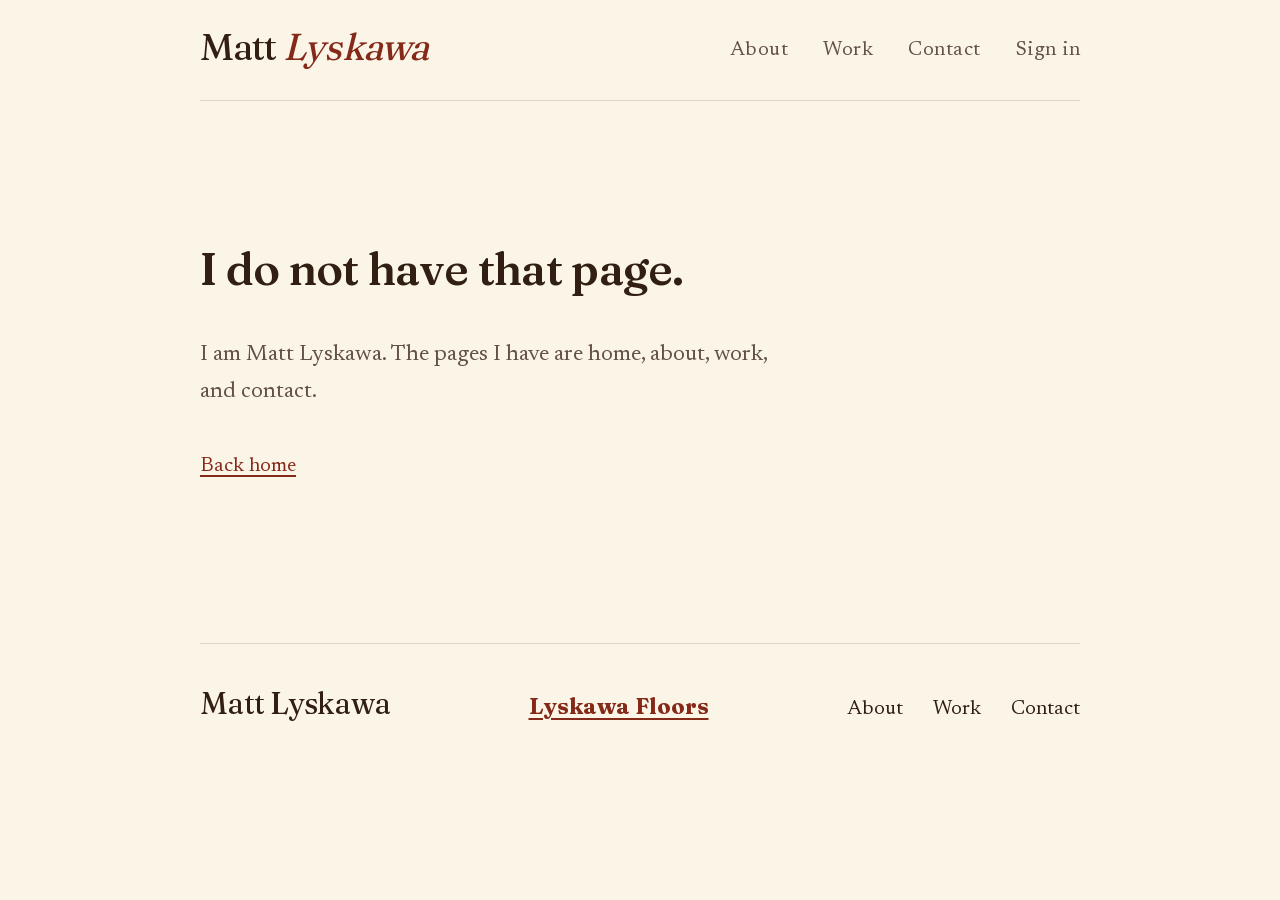
==== commit 7ab0a489: "Publish larger type, shorter boasts, and the Floors link." ====
--- a/404/index.html
+++ b/404/index.html
@@ -1 +1 @@
-<!DOCTYPE html><html lang="en" class="fraunces_d361c29d-module__5PBLiG__variable newsreader_8524af2f-module__VEC2Nq__variable h-full antialiased"><head><meta charSet="utf-8"/><meta name="viewport" content="width=device-width, initial-scale=1"/><link rel="stylesheet" href="/_next/static/chunks/0rzigez118q3e.css" data-precedence="next"/><link rel="preload" as="script" fetchPriority="low" href="/_next/static/chunks/3mc6dra1m0098.js"/><script src="/_next/static/chunks/2i51e627rllld.js" async=""></script><script src="/_next/static/chunks/1rj7ns8rte9vc.js" async=""></script><script src="/_next/static/chunks/3fly1jhnacksh.js" async=""></script><script src="/_next/static/chunks/turbopack-32cw32wjdmm_2.js" async=""></script><script src="/_next/static/chunks/27stpg5i55eih.js" async=""></script><script src="/_next/static/chunks/1f7prws197kn1.js" async=""></script><script src="/_next/static/chunks/2rybur7gyd6zk.js" async=""></script><meta name="robots" content="noindex"/><title>Matt Lyskawa</title><meta name="description" content="Matt Lyskawa. It is impossible not to hire me. I am a data-driven software engineer. I graduated cum laude. I was number 1 on the 2020–21 varsity roster. I am a Content Creator at AMI. Python. I am experienced. AWS. I am experienced. MongoDB. I am experienced. I built the store from scratch. I kept going at Moog through my final year. I played infielder for Williamsville North. I was listed as a pitcher in 2020–21. In my words: currently leading technical systems and client integrations at a healthcare company. I reported to Paul Guerrier. My headline reads “Creator @ AMI | Computer Science.” I built createaboulder.com from scratch. Every line of code written by hand. I built the automated payments. I built the live shipping calculations. I built the inventory tracking. I built a custom backend. I shot a few ads. The 2025 commencement book lists me, cum laude. I have a Bachelor of Science in Computer Science from the University at Buffalo School of Engineering and Applied Sciences. I made the Williamsville North honor roll in Grade 10. I finished with the class of 2021. I am from East Amherst, New York. I was a sophomore infielder in 2018–19. I am a Content Creator at Advanced Medical Integration. I work in Clearwater, Florida. I interned at Moog. I worked in IT and Computer Science. I worked in East Aurora, New York. Every line of code written by hand. I built it for my brother’s business. I am experienced in Python, AWS, and MongoDB. I fish. I drive cars. I lift weights. I play baseball."/><meta name="robots" content="index, follow"/><meta property="og:title" content="Matt Lyskawa"/><meta property="og:description" content="Matt Lyskawa. It is impossible not to hire me. I am a data-driven software engineer. I graduated cum laude. I was number 1 on the 2020–21 varsity roster. I am a Content Creator at AMI. Python. I am experienced. AWS. I am experienced. MongoDB. I am experienced. I built the store from scratch. I kept going at Moog through my final year. I played infielder for Williamsville North. I was listed as a pitcher in 2020–21. In my words: currently leading technical systems and client integrations at a healthcare company. I reported to Paul Guerrier. My headline reads “Creator @ AMI | Computer Science.” I built createaboulder.com from scratch. Every line of code written by hand. I built the automated payments. I built the live shipping calculations. I built the inventory tracking. I built a custom backend. I shot a few ads. The 2025 commencement book lists me, cum laude. I have a Bachelor of Science in Computer Science from the University at Buffalo School of Engineering and Applied Sciences. I made the Williamsville North honor roll in Grade 10. I finished with the class of 2021. I am from East Amherst, New York. I was a sophomore infielder in 2018–19. I am a Content Creator at Advanced Medical Integration. I work in Clearwater, Florida. I interned at Moog. I worked in IT and Computer Science. I worked in East Aurora, New York. Every line of code written by hand. I built it for my brother’s business. I am experienced in Python, AWS, and MongoDB. I fish. I drive cars. I lift weights. I play baseball."/><meta property="og:type" content="website"/><meta name="twitter:card" content="summary"/><meta name="twitter:title" content="Matt Lyskawa"/><meta name="twitter:description" content="Matt Lyskawa. It is impossible not to hire me. I am a data-driven software engineer. I graduated cum laude. I was number 1 on the 2020–21 varsity roster. I am a Content Creator at AMI. Python. I am experienced. AWS. I am experienced. MongoDB. I am experienced. I built the store from scratch. I kept going at Moog through my final year. I played infielder for Williamsville North. I was listed as a pitcher in 2020–21. In my words: currently leading technical systems and client integrations at a healthcare company. I reported to Paul Guerrier. My headline reads “Creator @ AMI | Computer Science.” I built createaboulder.com from scratch. Every line of code written by hand. I built the automated payments. I built the live shipping calculations. I built the inventory tracking. I built a custom backend. I shot a few ads. The 2025 commencement book lists me, cum laude. I have a Bachelor of Science in Computer Science from the University at Buffalo School of Engineering and Applied Sciences. I made the Williamsville North honor roll in Grade 10. I finished with the class of 2021. I am from East Amherst, New York. I was a sophomore infielder in 2018–19. I am a Content Creator at Advanced Medical Integration. I work in Clearwater, Florida. I interned at Moog. I worked in IT and Computer Science. I worked in East Aurora, New York. Every line of code written by hand. I built it for my brother’s business. I am experienced in Python, AWS, and MongoDB. I fish. I drive cars. I lift weights. I play baseball."/><link rel="icon" href="/icon.svg?icon.1rbk8j8qq5zuz.svg" sizes="any" type="image/svg+xml"/><meta name="next-size-adjust" content=""/><script src="/_next/static/chunks/0cz1d0mv5g_q7.js" noModule=""></script></head><body class="min-h-full bg-background text-foreground"><div hidden=""><!--$--><!--/$--></div><div class="flex min-h-full flex-col"><a href="#content" class="sr-only focus:not-sr-only focus:absolute focus:top-3 focus:left-3 focus:z-50 focus:bg-primary focus:px-3 focus:py-2 focus:text-primary-foreground">Skip to content</a><header><div class="mx-auto flex h-20 w-full max-w-3xl items-center justify-between gap-6 px-6 sm:px-8"><a aria-label="Matt Lyskawa, home" class="shrink-0" href="/"><span class="font-display text-xl leading-none tracking-tight text-foreground sm:text-3xl">Matt<!-- --> <span class="text-primary italic">Lyskawa</span></span></a><nav class="hidden items-center gap-7 md:flex" aria-label="Primary"><a class="text-sm tracking-wide text-muted-foreground underline-offset-4 hover:text-foreground hover:underline" href="/about/">About</a><a class="text-sm tracking-wide text-muted-foreground underline-offset-4 hover:text-foreground hover:underline" href="/work/">Work</a><a class="text-sm tracking-wide text-muted-foreground underline-offset-4 hover:text-foreground hover:underline" href="/contact/">Contact</a><a class="text-sm tracking-wide text-muted-foreground underline-offset-4 hover:text-foreground hover:underline" href="/sign-in/">Sign in</a></nav><button type="button" tabindex="0" data-slot="sheet-trigger" aria-label="Open menu" data-base-ui-click-trigger="" id="base-ui-_R_3ulb_" aria-haspopup="dialog" aria-expanded="false" class="group/button inline-flex shrink-0 items-center justify-center rounded-lg border bg-clip-padding text-sm font-medium whitespace-nowrap transition-all outline-none select-none focus-visible:border-ring focus-visible:ring-3 focus-visible:ring-ring/50 active:not-aria-[haspopup]:translate-y-px disabled:pointer-events-none disabled:opacity-50 aria-invalid:border-destructive aria-invalid:ring-3 aria-invalid:ring-destructive/20 dark:aria-invalid:border-destructive/50 dark:aria-invalid:ring-destructive/40 [&amp;_svg]:pointer-events-none [&amp;_svg]:shrink-0 [&amp;_svg:not([class*=&#x27;size-&#x27;])]:size-4 border-border bg-background hover:bg-muted hover:text-foreground aria-expanded:bg-muted aria-expanded:text-foreground dark:border-input dark:bg-input/30 dark:hover:bg-input/50 size-8 md:hidden"><svg xmlns="http://www.w3.org/2000/svg" width="24" height="24" viewBox="0 0 24 24" fill="none" stroke="currentColor" stroke-width="2" stroke-linecap="round" stroke-linejoin="round" class="lucide lucide-menu" aria-hidden="true"><path d="M4 5h16"></path><path d="M4 12h16"></path><path d="M4 19h16"></path></svg></button></div><div class="mx-auto w-full max-w-3xl px-6 sm:px-8"><div aria-hidden="true" class="h-px bg-foreground/15"></div></div></header><main id="content" class="flex-1"><div class="mx-auto w-full max-w-3xl px-6 py-16 sm:px-8 sm:py-28"><h1 class="max-w-xl text-4xl leading-tight text-balance">I do not have that page.</h1><p class="mt-8 max-w-lg text-lg leading-relaxed text-pretty text-muted-foreground">I am Matt Lyskawa. The pages I have are home, about, work, and contact.</p><a class="mt-8 inline-block text-primary underline decoration-2 underline-offset-4" href="/">Back home</a></div><!--$--><!--/$--></main><footer class="mt-auto"><div class="mx-auto w-full max-w-3xl px-6 pt-4 pb-16 sm:px-8"><div class="flex flex-col gap-6 border-t border-foreground/15 pt-8 sm:flex-row sm:items-baseline sm:justify-between"><p class="font-display text-2xl tracking-tight">Matt Lyskawa</p><a href="https://lyskawafloors.com" target="_blank" rel="noopener" class="text-primary underline decoration-2 underline-offset-4 font-display text-lg font-bold">Lyskawa Floors</a><ul class="flex flex-wrap gap-x-6 gap-y-2"><li><a class="text-sm underline-offset-4 hover:underline" href="/about/">About</a></li><li><a class="text-sm underline-offset-4 hover:underline" href="/work/">Work</a></li><li><a class="text-sm underline-offset-4 hover:underline" href="/contact/">Contact</a></li></ul></div></div></footer></div><script src="/_next/static/chunks/3mc6dra1m0098.js" id="_R_" async=""></script><script>(self.__next_f=self.__next_f||[]).push([0])</script><script>self.__next_f.push([1,"1:\"$Sreact.fragment\"\n2:I[3020,[\"/_next/static/chunks/27stpg5i55eih.js\",\"/_next/static/chunks/1f7prws197kn1.js\",\"/_next/static/chunks/2rybur7gyd6zk.js\"],\"SiteHeader\"]\n3:I[39756,[\"/_next/static/chunks/27stpg5i55eih.js\",\"/_next/static/chunks/1f7prws197kn1.js\",\"/_next/static/chunks/2rybur7gyd6zk.js\"],\"default\"]\n4:I[37457,[\"/_next/static/chunks/27stpg5i55eih.js\",\"/_next/static/chunks/1f7prws197kn1.js\",\"/_next/static/chunks/2rybur7gyd6zk.js\"],\"default\"]\n5:I[22016,[\"/_next/static/chunks/27stpg5i55eih.js\",\"/_next/static/chunks/1f7prws197kn1.js\",\"/_next/static/chunks/2rybur7gyd6zk.js\"],\"\"]\n6:I[97367,[\"/_next/static/chunks/27stpg5i55eih.js\",\"/_next/static/chunks/1f7prws197kn1.js\",\"/_next/static/chunks/2rybur7gyd6zk.js\"],\"OutletBoundary\"]\n7:\"$Sreact.suspense\"\na:I[97367,[\"/_next/static/chunks/27stpg5i55eih.js\",\"/_next/static/chunks/1f7prws197kn1.js\",\"/_next/static/chunks/2rybur7gyd6zk.js\"],\"ViewportBoundary\"]\nc:I[97367,[\"/_next/static/chunks/27stpg5i55eih.js\",\"/_next/static/chunks/1f7prws197kn1.js\",\"/_next/static/chunks/2rybur7gyd6zk.js\"],\"MetadataBoundary\"]\ne:I[68027,[\"/_next/static/chunks/27stpg5i55eih.js\",\"/_next/static/chunks/1f7prws197kn1.js\",\"/_next/static/chunks/2rybur7gyd6zk.js\"],\"default\",1]\n:HL[\"/_next/static/chunks/0rzigez118q3e.css\",\"style\"]\n9:X\n0:{\"P\":null,\"c\":[\"\",\"_not-found\",\"\"],\"q\":\"\",\"i\":false,\"f\":[[[\"\",{\"children\":[\"/_not-found\",{\"children\":[\"__PAGE__\",{},\"$undefined\",\"$undefined\",4608]},\"$undefined\",\"$undefined\",4608]},\"$undefined\",\"$undefined\",4624],[[\"$\",\"$1\",\"c\",{\"children\":[[[\"$\",\"link\",\"0\",{\"rel\":\"stylesheet\",\"href\":\"/_next/static/chunks/0rzigez118q3e.css\",\"precedence\":\"next\",\"crossOrigin\":\"$undefined\",\"nonce\":\"$undefined\"}],[\"$\",\"script\",\"script-0\",{\"src\":\"/_next/static/chunks/27stpg5i55eih.js\",\"async\":true,\"nonce\":\"$undefined\"}],[\"$\",\"script\",\"script-1\",{\"src\":\"/_next/static/chunks/1f7prws197kn1.js\",\"async\":true,\"nonce\":\"$undefined\"}],[\"$\",\"script\",\"script-2\",{\"src\":\"/_next/static/chunks/2rybur7gyd6zk.js\",\"async\":true,\"nonce\":\"$undefined\"}]],[\"$\",\"html\",null,{\"lang\":\"en\",\"className\":\"fraunces_d361c29d-module__5PBLiG__variable newsreader_8524af2f-module__VEC2Nq__variable h-full antialiased\",\"children\":[\"$\",\"body\",null,{\"className\":\"min-h-full bg-background text-foreground\",\"children\":[\"$\",\"div\",null,{\"className\":\"flex min-h-full flex-col\",\"children\":[[\"$\",\"a\",null,{\"href\":\"#content\",\"className\":\"sr-only focus:not-sr-only focus:absolute focus:top-3 focus:left-3 focus:z-50 focus:bg-primary focus:px-3 focus:py-2 focus:text-primary-foreground\",\"children\":\"Skip to content\"}],[\"$\",\"$L2\",null,{}],[\"$\",\"main\",null,{\"id\":\"content\",\"className\":\"flex-1\",\"children\":[\"$\",\"$L3\",null,{\"parallelRouterKey\":\"children\",\"error\":\"$undefined\",\"errorStyles\":\"$undefined\",\"errorScripts\":\"$undefined\",\"template\":[\"$\",\"$L4\",null,{}],\"templateStyles\":\"$undefined\",\"templateScripts\":\"$undefined\",\"notFound\":[[\"$\",\"div\",null,{\"className\":\"mx-auto w-full max-w-3xl px-6 py-16 sm:px-8 sm:py-28\",\"children\":[[\"$\",\"h1\",null,{\"className\":\"max-w-xl text-4xl leading-tight text-balance\",\"children\":\"I do not have that page.\"}],[\"$\",\"p\",null,{\"className\":\"mt-8 max-w-lg text-lg leading-relaxed text-pretty text-muted-foreground\",\"children\":\"I am Matt Lyskawa. The pages I have are home, about, work, and contact.\"}],[\"$\",\"$L5\",null,{\"href\":\"/\",\"className\":\"mt-8 inline-block text-primary underline decoration-2 underline-offset-4\",\"children\":\"Back home\"}]]}],[]],\"forbidden\":\"$undefined\",\"unauthorized\":\"$undefined\"}]}],[\"$\",\"footer\",null,{\"className\":\"mt-auto\",\"children\":[\"$\",\"div\",null,{\"className\":\"mx-auto w-full max-w-3xl px-6 pt-4 pb-16 sm:px-8\",\"children\":[\"$\",\"div\",null,{\"className\":\"flex flex-col gap-6 border-t border-foreground/15 pt-8 sm:flex-row sm:items-baseline sm:justify-between\",\"children\":[[\"$\",\"p\",null,{\"className\":\"font-display text-2xl tracking-tight\",\"children\":\"Matt Lyskawa\"}],[\"$\",\"a\",null,{\"href\":\"https://lyskawafloors.com\",\"target\":\"_blank\",\"rel\":\"noopener\",\"className\":\"text-primary underline decoration-2 underline-offset-4 font-display text-lg font-bold\",\"children\":\"Lyskawa Floors\"}],[\"$\",\"ul\",null,{\"className\":\"flex flex-wrap gap-x-6 gap-y-2\",\"children\":[[\"$\",\"li\",\"/about\",{\"children\":[\"$\",\"$L5\",null,{\"href\":\"/about\",\"className\":\"text-sm underline-offset-4 hover:underline\",\"children\":\"About\"}]}],[\"$\",\"li\",\"/work\",{\"children\":[\"$\",\"$L5\",null,{\"href\":\"/work\",\"className\":\"text-sm underline-offset-4 hover:underline\",\"children\":\"Work\"}]}],[\"$\",\"li\",\"/contact\",{\"children\":[\"$\",\"$L5\",null,{\"href\":\"/contact\",\"className\":\"text-sm underline-offset-4 hover:underline\",\"children\":\"Contact\"}]}]]}]]}]}]}]]}]}]}]]}],{\"children\":[[\"$\",\"$1\",\"c\",{\"children\":[null,[\"$\",\"$L3\",null,{\"parallelRouterKey\":\"children\",\"error\":\"$undefined\",\"errorStyles\":\"$undefined\",\"errorScripts\":\"$undefined\",\"template\":[\"$\",\"$L4\",null,{}],\"templateStyles\":\"$undefined\",\"templateScripts\":\"$undefined\",\"notFound\":\"$undefined\",\"forbidden\":\"$undefined\",\"unauthorized\":\"$undefined\"}]]}],{\"children\":[[\"$\",\"$1\",\"c\",{\"children\":[[\"$\",\"div\",null,{\"className\":\"mx-auto w-full max-w-3xl px-6 py-16 sm:px-8 sm:py-28\",\"children\":[[\"$\",\"h1\",null,{\"className\":\"max-w-xl text-4xl leading-tight text-balance\",\"children\":\"I do not have that page.\"}],[\"$\",\"p\",null,{\"className\":\"mt-8 max-w-lg text-lg leading-relaxed text-pretty text-muted-foreground\",\"children\":\"I am Matt Lyskawa. The pages I have are home, about, work, and contact.\"}],[\"$\",\"$L5\",null,{\"href\":\"/\",\"className\":\"mt-8 inline-block text-primary underline decoration-2 underline-offset-4\",\"children\":\"Back home\"}]]}],null,[\"$\",\"$L6\",null,{\"children\":[\"$\",\"$7\",null,{\"name\":\"Next.MetadataOutlet\",\"children\":\"$@8\"}]}]]}],{},null,false,null]},null,false,\"$9\"]},null,false,null],[\"$\",\"$1\",\"h\",{\"children\":[[\"$\",\"meta\",null,{\"name\":\"robots\",\"content\":\"noindex\"}],[\"$\",\"$La\",null,{\"children\":\"$Lb\"}],[\"$\",\"div\",null,{\"hidden\":true,\"children\":[\"$\",\"$Lc\",null,{\"children\":[\"$\",\"$7\",null,{\"name\":\"Next.Metadata\",\"children\":\"$Ld\"}]}]}],[\"$\",\"meta\",null,{\"name\":\"next-size-adjust\",\"content\":\"\"}]]}],false]],\"m\":\"$undefined\",\"G\":[\"$e\",[[\"$\",\"link\",\"0\",{\"rel\":\"stylesheet\",\"href\":\"/_next/static/chunks/0rzigez118q3e.css\",\"precedence\":\"next\",\"crossOrigin\":\"$undefined\",\"nonce\":\"$undefined\"}]]],\"S\":true,\"h\":null,\"r\":\"$undefined\",\"s\":\"$undefined\",\"a\":\"$undefined\",\"l\":\"$undefined\",\"p\":\"$undefined\",\"d\":\"$undefined\",\"b\":\"pWo56AUcgbgPMURLO--U8\"}\n9:C\nb:[[\"$\",\"meta\",\"0\",{\"charSet\":\"utf-8\"}],[\"$\",\"meta\",\"1\",{\"name\":\"viewport\",\"content\":\"width=device-width, initial-scale=1\"}]]\n8:null\nf:T5f6,Matt Lyskawa. It is impossible not to hire me. I am a data-driven software engineer. I graduated cum laude. I was number 1 on the 2020–21 varsity roster. I am a Content Creator at AMI. Python. I am experienced. AWS. I am experienced. MongoDB. I am experienced. I built the store from scratch. I kept going at Moog through my final year. I played infielder for Williamsville North. I was listed as a pitcher in 2020–21. In my words: currently leading technical systems and client integrations at a healthcare company. I reported to Paul Guerrier. My headline reads “Creator @ AMI | Computer Science.” I built createaboulder.com from scratch. Every line of code written by hand. I built the automated payments. I built the live shipping calculations. I built the inventory tracking. I built a custom backend. I shot a few ads. The 2025 commencement book lists me, cum laude. I have a Bachelor of Science in Computer Science from the University at Buffalo School of Engineering and Applied Sciences. I made the Williamsville North honor roll in Grade 10. I finished with the class of 2021. I am from East Amherst, New York. I was a sophomore infielder in 2018–19. I am a Content Creator at Advanced Medical Integration. I work in Clearwater, Florida. I interned at Moog. I worked in IT and Computer Science. I worked in East Aurora, New York. Every line of code written by hand. I built it for my brother’s business. I am experienced in Python, AWS, and MongoDB. I fish. I drive cars. I lift weights. I play baseball.10:T5f6,Matt Lyskawa. It is impossible not to hire me. I am a data-driven software engineer. I graduated cum laude. I was number 1 on the 2020–21 varsity roster. I am a Content Creator at AMI. Python. I am experienced. AWS. I am experienced. MongoDB. I am experienced. I built the store from scratch. I kept going at Moog through my final year. I played infielder for Williamsville North. I was listed as a pitcher in 2020–21. In my words: currently leading technical systems and client integrations at a healthcare company. I reported to Paul Guerrier. My headline reads “Creator @ AMI | Computer Science.” I built createaboulder.com from scratch. Every line of code written by hand. I built the automated payments. I built the live shipping calculations. I built the inventory tracking. I built a custom backend. I shot a few ads. The 2025 commencement book lists me, cum laude. I have a Bachelor of Science in Computer Science from the University at Buffalo School of Engineering and Applied Sciences. I made the Williamsville North honor roll in Grade 10. I finished with the class of 2021. I am from East Amherst, New York. I was a sophomore infielder in 2018–19. I am a Content Creator at Advanced Medical Integration. I work in Clearwater, Florida. I interned at Moog. I worked in IT and Computer Science. I worked in East Aurora, New York. Every line of code written by hand. I built it for my brother’s business. I am experienced in Python, AWS, and MongoDB. I fish. I drive cars. I lift weights. I play baseball.d:[[\"$\",\"title\",\"0\",{\"children\":\"Matt Lyskawa\"}],[\"$\",\"meta\",\"1\",{\"name\":\"description\",\"content\":\"$f\"}],[\"$\",\"meta\",\"2\",{\"name\":\"robots\",\"content\":\"index, follow\"}],[\"$\",\"meta\",\"3\",{\"property\":\"og:title\",\"content\":\"Matt Lyskawa\"}],[\"$\",\"meta\",\"4\",{\"property\":\"og:description\",\"content\":\"$10\"}],\"$L11\",\"$L12\",\"$L13\",\"$L14\",\"$L15\",\"$L16\"]\n18:I[27201,[\"/_next/static/chunks/27stpg5i55eih.js\",\"/_next/static/chunks/1f7prws197kn1.js\",\"/_next/static/chunks/2rybur7gyd6zk.js\"],\"IconMark\"]\n11:[\"$\",\"meta\",\"5\",{\"property\":\"og:type\",\"content\":\"website\"}]\n12:[\"$\",\"meta\",\"6\",{\"name\":\"twitter:card\",\"content\":\"summary\"}]\n13:[\"$\",\"meta\",\"7\",{\"name\":\"twitter:title\",\"content\":\"Matt Lyskawa\"}]\n17:T5f6,Matt Lyskawa. It is impossible not to hire me. I am a data-driven software engineer. I graduated cum laude. I was number 1 on the 2020–21 varsity roster. I am a Content Creator at AMI. Python. I am experienced. AWS. I am experienced. MongoDB. I am experienced. I built the store from scratch. I kept going at Moog through my final year. I played infielder for Williamsville North. I was listed as a pitcher in 2020–21. In my words: currently leading technical systems and client integrations at a healthcare company. I reported to Paul Guerrier. My headline reads “Creator @ AMI | Computer Science.” I built createaboulder.com from scratch. Every line of code written by hand. I built the automated payments. I built the live shipping calculations. I built the inventory tracking. I built a custom backend. I shot a few ads. The 2025 commencement book lists me, cum laude. I have a Bachelor of Science in Computer Science from the University at Buffalo School of Engineering and Applied Sciences. I made the Williamsville North honor roll in Grade 10. I finished with the class of 2021. I am from East Amherst, New York. I was a sophomore infielder in 2018–19. I am a Content Creator at Advanced Medical Integration. I work in Clearwater, Florida. I interned at Moog. I worked in IT and Computer Science. I worked in East Aurora, New York. Every line of code written by hand. I built it for my brother’s business. I am experienced in Python, AWS, and MongoDB. I fish. I drive cars. I lift weights. I play baseball.14:[\"$\",\"meta\",\"8\",{\"name\":\"twitter:description\",\"content\":\"$17\"}]\n15:[\"$\",\"link\",\"9\",{\"rel\":\"icon\",\"href\":\"/icon.svg?icon.1rbk8j8qq5zuz.svg\",\"sizes\":\"any\",\"type\":\"image/svg+xml\"}]\n16:[\"$\",\"$L18\",\"10\",{}]\n"])</script></body></html>+<!DOCTYPE html><html lang="en" class="fraunces_d361c29d-module__5PBLiG__variable newsreader_8524af2f-module__VEC2Nq__variable h-full antialiased"><head><meta charSet="utf-8"/><meta name="viewport" content="width=device-width, initial-scale=1"/><link rel="stylesheet" href="/_next/static/chunks/38v2g7y_za7ty.css" data-precedence="next"/><link rel="preload" as="script" fetchPriority="low" href="/_next/static/chunks/3mc6dra1m0098.js"/><script src="/_next/static/chunks/2i51e627rllld.js" async=""></script><script src="/_next/static/chunks/1rj7ns8rte9vc.js" async=""></script><script src="/_next/static/chunks/3fly1jhnacksh.js" async=""></script><script src="/_next/static/chunks/turbopack-32cw32wjdmm_2.js" async=""></script><script src="/_next/static/chunks/1rjd6lp_ciha4.js" async=""></script><script src="/_next/static/chunks/1f7prws197kn1.js" async=""></script><script src="/_next/static/chunks/00okrmt3f8q9h.js" async=""></script><meta name="robots" content="noindex"/><title>Matt Lyskawa</title><meta name="description" content="Matt Lyskawa. It is impossible not to hire me. I am data-driven. I graduated cum laude. I was number 1. I create at AMI. Python. I am experienced. AWS. I am experienced. MongoDB. I am experienced. I built the store from scratch. I kept going at Moog. I played infielder. I was listed as a pitcher. In my words: currently leading technical systems and client integrations at a healthcare company. I reported to Paul Guerrier. “Creator @ AMI | Computer Science.” I built createaboulder.com. Every line of code written by hand. I built the payments. I built the shipping. I built the inventory. I built the backend. I shot a few ads. The 2025 commencement book lists me, cum laude. I have a Bachelor of Science in Computer Science from the University at Buffalo School of Engineering and Applied Sciences. I made the Williamsville North honor roll in Grade 10. I finished with the class of 2021. I am from East Amherst, New York. I was a sophomore infielder in 2018–19. I am a Content Creator at Advanced Medical Integration. I work in Clearwater, Florida. I interned at Moog. I worked in IT and Computer Science. I worked in East Aurora, New York. Every line of code written by hand. I built it for my brother’s business. I am experienced in Python, AWS, and MongoDB. I fish. I drive cars. I lift weights. I play baseball."/><meta name="robots" content="index, follow"/><meta property="og:title" content="Matt Lyskawa"/><meta property="og:description" content="Matt Lyskawa. It is impossible not to hire me. I am data-driven. I graduated cum laude. I was number 1. I create at AMI. Python. I am experienced. AWS. I am experienced. MongoDB. I am experienced. I built the store from scratch. I kept going at Moog. I played infielder. I was listed as a pitcher. In my words: currently leading technical systems and client integrations at a healthcare company. I reported to Paul Guerrier. “Creator @ AMI | Computer Science.” I built createaboulder.com. Every line of code written by hand. I built the payments. I built the shipping. I built the inventory. I built the backend. I shot a few ads. The 2025 commencement book lists me, cum laude. I have a Bachelor of Science in Computer Science from the University at Buffalo School of Engineering and Applied Sciences. I made the Williamsville North honor roll in Grade 10. I finished with the class of 2021. I am from East Amherst, New York. I was a sophomore infielder in 2018–19. I am a Content Creator at Advanced Medical Integration. I work in Clearwater, Florida. I interned at Moog. I worked in IT and Computer Science. I worked in East Aurora, New York. Every line of code written by hand. I built it for my brother’s business. I am experienced in Python, AWS, and MongoDB. I fish. I drive cars. I lift weights. I play baseball."/><meta property="og:type" content="website"/><meta name="twitter:card" content="summary"/><meta name="twitter:title" content="Matt Lyskawa"/><meta name="twitter:description" content="Matt Lyskawa. It is impossible not to hire me. I am data-driven. I graduated cum laude. I was number 1. I create at AMI. Python. I am experienced. AWS. I am experienced. MongoDB. I am experienced. I built the store from scratch. I kept going at Moog. I played infielder. I was listed as a pitcher. In my words: currently leading technical systems and client integrations at a healthcare company. I reported to Paul Guerrier. “Creator @ AMI | Computer Science.” I built createaboulder.com. Every line of code written by hand. I built the payments. I built the shipping. I built the inventory. I built the backend. I shot a few ads. The 2025 commencement book lists me, cum laude. I have a Bachelor of Science in Computer Science from the University at Buffalo School of Engineering and Applied Sciences. I made the Williamsville North honor roll in Grade 10. I finished with the class of 2021. I am from East Amherst, New York. I was a sophomore infielder in 2018–19. I am a Content Creator at Advanced Medical Integration. I work in Clearwater, Florida. I interned at Moog. I worked in IT and Computer Science. I worked in East Aurora, New York. Every line of code written by hand. I built it for my brother’s business. I am experienced in Python, AWS, and MongoDB. I fish. I drive cars. I lift weights. I play baseball."/><link rel="icon" href="/icon.svg?icon.1rbk8j8qq5zuz.svg" sizes="any" type="image/svg+xml"/><meta name="next-size-adjust" content=""/><script src="/_next/static/chunks/0cz1d0mv5g_q7.js" noModule=""></script></head><body class="min-h-full bg-background text-foreground"><div hidden=""><!--$--><!--/$--></div><div class="flex min-h-full flex-col"><a href="#content" class="sr-only focus:not-sr-only focus:absolute focus:top-3 focus:left-3 focus:z-50 focus:bg-primary focus:px-3 focus:py-2 focus:text-primary-foreground">Skip to content</a><header><div class="mx-auto flex h-20 w-full max-w-3xl items-center justify-between gap-6 px-6 sm:px-8"><a aria-label="Matt Lyskawa, home" class="shrink-0" href="/"><span class="font-display text-xl leading-none tracking-tight text-foreground sm:text-3xl">Matt<!-- --> <span class="text-primary italic">Lyskawa</span></span></a><nav class="hidden items-center gap-7 md:flex" aria-label="Primary"><a class="text-base tracking-wide text-muted-foreground underline-offset-4 hover:text-foreground hover:underline" href="/about/">About</a><a class="text-base tracking-wide text-muted-foreground underline-offset-4 hover:text-foreground hover:underline" href="/work/">Work</a><a class="text-base tracking-wide text-muted-foreground underline-offset-4 hover:text-foreground hover:underline" href="/contact/">Contact</a><a class="text-base tracking-wide text-muted-foreground underline-offset-4 hover:text-foreground hover:underline" href="/sign-in/">Sign in</a></nav><button type="button" tabindex="0" data-slot="sheet-trigger" aria-label="Open menu" data-base-ui-click-trigger="" id="base-ui-_R_3ulb_" aria-haspopup="dialog" aria-expanded="false" class="group/button inline-flex shrink-0 items-center justify-center rounded-lg border bg-clip-padding text-sm font-medium whitespace-nowrap transition-all outline-none select-none focus-visible:border-ring focus-visible:ring-3 focus-visible:ring-ring/50 active:not-aria-[haspopup]:translate-y-px disabled:pointer-events-none disabled:opacity-50 aria-invalid:border-destructive aria-invalid:ring-3 aria-invalid:ring-destructive/20 dark:aria-invalid:border-destructive/50 dark:aria-invalid:ring-destructive/40 [&amp;_svg]:pointer-events-none [&amp;_svg]:shrink-0 [&amp;_svg:not([class*=&#x27;size-&#x27;])]:size-4 border-border bg-background hover:bg-muted hover:text-foreground aria-expanded:bg-muted aria-expanded:text-foreground dark:border-input dark:bg-input/30 dark:hover:bg-input/50 size-8 md:hidden"><svg xmlns="http://www.w3.org/2000/svg" width="24" height="24" viewBox="0 0 24 24" fill="none" stroke="currentColor" stroke-width="2" stroke-linecap="round" stroke-linejoin="round" class="lucide lucide-menu" aria-hidden="true"><path d="M4 5h16"></path><path d="M4 12h16"></path><path d="M4 19h16"></path></svg></button></div><div class="mx-auto w-full max-w-3xl px-6 sm:px-8"><div aria-hidden="true" class="h-px bg-foreground/15"></div></div></header><main id="content" class="flex-1"><div class="mx-auto w-full max-w-3xl px-6 py-16 sm:px-8 sm:py-28"><h1 class="max-w-xl text-4xl leading-tight text-balance">I do not have that page.</h1><p class="mt-8 max-w-lg text-lg leading-relaxed text-pretty text-muted-foreground">I am Matt Lyskawa. The pages I have are home, about, work, and contact.</p><a class="mt-8 inline-block text-primary underline decoration-2 underline-offset-4" href="/">Back home</a></div><!--$--><!--/$--></main><footer class="mt-auto"><div class="mx-auto w-full max-w-3xl px-6 pt-4 pb-16 sm:px-8"><div class="flex flex-col gap-6 border-t border-foreground/15 pt-8 sm:flex-row sm:items-baseline sm:justify-between"><p class="font-display text-2xl tracking-tight">Matt Lyskawa</p><a href="https://lyskawafloors.com" target="_blank" rel="noopener" class="text-primary underline decoration-2 underline-offset-4 font-display text-lg font-bold">Lyskawa Floors</a><ul class="flex flex-wrap gap-x-6 gap-y-2"><li><a class="text-base underline-offset-4 hover:underline" href="/about/">About</a></li><li><a class="text-base underline-offset-4 hover:underline" href="/work/">Work</a></li><li><a class="text-base underline-offset-4 hover:underline" href="/contact/">Contact</a></li></ul></div></div></footer></div><script src="/_next/static/chunks/3mc6dra1m0098.js" id="_R_" async=""></script><script>(self.__next_f=self.__next_f||[]).push([0])</script><script>self.__next_f.push([1,"1:\"$Sreact.fragment\"\n2:I[3020,[\"/_next/static/chunks/1rjd6lp_ciha4.js\",\"/_next/static/chunks/1f7prws197kn1.js\",\"/_next/static/chunks/00okrmt3f8q9h.js\"],\"SiteHeader\"]\n3:I[39756,[\"/_next/static/chunks/1rjd6lp_ciha4.js\",\"/_next/static/chunks/1f7prws197kn1.js\",\"/_next/static/chunks/00okrmt3f8q9h.js\"],\"default\"]\n4:I[37457,[\"/_next/static/chunks/1rjd6lp_ciha4.js\",\"/_next/static/chunks/1f7prws197kn1.js\",\"/_next/static/chunks/00okrmt3f8q9h.js\"],\"default\"]\n5:I[22016,[\"/_next/static/chunks/1rjd6lp_ciha4.js\",\"/_next/static/chunks/1f7prws197kn1.js\",\"/_next/static/chunks/00okrmt3f8q9h.js\"],\"\"]\n6:I[97367,[\"/_next/static/chunks/1rjd6lp_ciha4.js\",\"/_next/static/chunks/1f7prws197kn1.js\",\"/_next/static/chunks/00okrmt3f8q9h.js\"],\"OutletBoundary\"]\n7:\"$Sreact.suspense\"\na:I[97367,[\"/_next/static/chunks/1rjd6lp_ciha4.js\",\"/_next/static/chunks/1f7prws197kn1.js\",\"/_next/static/chunks/00okrmt3f8q9h.js\"],\"ViewportBoundary\"]\nc:I[97367,[\"/_next/static/chunks/1rjd6lp_ciha4.js\",\"/_next/static/chunks/1f7prws197kn1.js\",\"/_next/static/chunks/00okrmt3f8q9h.js\"],\"MetadataBoundary\"]\ne:I[68027,[\"/_next/static/chunks/1rjd6lp_ciha4.js\",\"/_next/static/chunks/1f7prws197kn1.js\",\"/_next/static/chunks/00okrmt3f8q9h.js\"],\"default\",1]\n:HL[\"/_next/static/chunks/38v2g7y_za7ty.css\",\"style\"]\n9:X\n0:{\"P\":null,\"c\":[\"\",\"_not-found\",\"\"],\"q\":\"\",\"i\":false,\"f\":[[[\"\",{\"children\":[\"/_not-found\",{\"children\":[\"__PAGE__\",{},\"$undefined\",\"$undefined\",4608]},\"$undefined\",\"$undefined\",4608]},\"$undefined\",\"$undefined\",4624],[[\"$\",\"$1\",\"c\",{\"children\":[[[\"$\",\"link\",\"0\",{\"rel\":\"stylesheet\",\"href\":\"/_next/static/chunks/38v2g7y_za7ty.css\",\"precedence\":\"next\",\"crossOrigin\":\"$undefined\",\"nonce\":\"$undefined\"}],[\"$\",\"script\",\"script-0\",{\"src\":\"/_next/static/chunks/1rjd6lp_ciha4.js\",\"async\":true,\"nonce\":\"$undefined\"}],[\"$\",\"script\",\"script-1\",{\"src\":\"/_next/static/chunks/1f7prws197kn1.js\",\"async\":true,\"nonce\":\"$undefined\"}],[\"$\",\"script\",\"script-2\",{\"src\":\"/_next/static/chunks/00okrmt3f8q9h.js\",\"async\":true,\"nonce\":\"$undefined\"}]],[\"$\",\"html\",null,{\"lang\":\"en\",\"className\":\"fraunces_d361c29d-module__5PBLiG__variable newsreader_8524af2f-module__VEC2Nq__variable h-full antialiased\",\"children\":[\"$\",\"body\",null,{\"className\":\"min-h-full bg-background text-foreground\",\"children\":[\"$\",\"div\",null,{\"className\":\"flex min-h-full flex-col\",\"children\":[[\"$\",\"a\",null,{\"href\":\"#content\",\"className\":\"sr-only focus:not-sr-only focus:absolute focus:top-3 focus:left-3 focus:z-50 focus:bg-primary focus:px-3 focus:py-2 focus:text-primary-foreground\",\"children\":\"Skip to content\"}],[\"$\",\"$L2\",null,{}],[\"$\",\"main\",null,{\"id\":\"content\",\"className\":\"flex-1\",\"children\":[\"$\",\"$L3\",null,{\"parallelRouterKey\":\"children\",\"error\":\"$undefined\",\"errorStyles\":\"$undefined\",\"errorScripts\":\"$undefined\",\"template\":[\"$\",\"$L4\",null,{}],\"templateStyles\":\"$undefined\",\"templateScripts\":\"$undefined\",\"notFound\":[[\"$\",\"div\",null,{\"className\":\"mx-auto w-full max-w-3xl px-6 py-16 sm:px-8 sm:py-28\",\"children\":[[\"$\",\"h1\",null,{\"className\":\"max-w-xl text-4xl leading-tight text-balance\",\"children\":\"I do not have that page.\"}],[\"$\",\"p\",null,{\"className\":\"mt-8 max-w-lg text-lg leading-relaxed text-pretty text-muted-foreground\",\"children\":\"I am Matt Lyskawa. The pages I have are home, about, work, and contact.\"}],[\"$\",\"$L5\",null,{\"href\":\"/\",\"className\":\"mt-8 inline-block text-primary underline decoration-2 underline-offset-4\",\"children\":\"Back home\"}]]}],[]],\"forbidden\":\"$undefined\",\"unauthorized\":\"$undefined\"}]}],[\"$\",\"footer\",null,{\"className\":\"mt-auto\",\"children\":[\"$\",\"div\",null,{\"className\":\"mx-auto w-full max-w-3xl px-6 pt-4 pb-16 sm:px-8\",\"children\":[\"$\",\"div\",null,{\"className\":\"flex flex-col gap-6 border-t border-foreground/15 pt-8 sm:flex-row sm:items-baseline sm:justify-between\",\"children\":[[\"$\",\"p\",null,{\"className\":\"font-display text-2xl tracking-tight\",\"children\":\"Matt Lyskawa\"}],[\"$\",\"a\",null,{\"href\":\"https://lyskawafloors.com\",\"target\":\"_blank\",\"rel\":\"noopener\",\"className\":\"text-primary underline decoration-2 underline-offset-4 font-display text-lg font-bold\",\"children\":\"Lyskawa Floors\"}],[\"$\",\"ul\",null,{\"className\":\"flex flex-wrap gap-x-6 gap-y-2\",\"children\":[[\"$\",\"li\",\"/about\",{\"children\":[\"$\",\"$L5\",null,{\"href\":\"/about\",\"className\":\"text-base underline-offset-4 hover:underline\",\"children\":\"About\"}]}],[\"$\",\"li\",\"/work\",{\"children\":[\"$\",\"$L5\",null,{\"href\":\"/work\",\"className\":\"text-base underline-offset-4 hover:underline\",\"children\":\"Work\"}]}],[\"$\",\"li\",\"/contact\",{\"children\":[\"$\",\"$L5\",null,{\"href\":\"/contact\",\"className\":\"text-base underline-offset-4 hover:underline\",\"children\":\"Contact\"}]}]]}]]}]}]}]]}]}]}]]}],{\"children\":[[\"$\",\"$1\",\"c\",{\"children\":[null,[\"$\",\"$L3\",null,{\"parallelRouterKey\":\"children\",\"error\":\"$undefined\",\"errorStyles\":\"$undefined\",\"errorScripts\":\"$undefined\",\"template\":[\"$\",\"$L4\",null,{}],\"templateStyles\":\"$undefined\",\"templateScripts\":\"$undefined\",\"notFound\":\"$undefined\",\"forbidden\":\"$undefined\",\"unauthorized\":\"$undefined\"}]]}],{\"children\":[[\"$\",\"$1\",\"c\",{\"children\":[[\"$\",\"div\",null,{\"className\":\"mx-auto w-full max-w-3xl px-6 py-16 sm:px-8 sm:py-28\",\"children\":[[\"$\",\"h1\",null,{\"className\":\"max-w-xl text-4xl leading-tight text-balance\",\"children\":\"I do not have that page.\"}],[\"$\",\"p\",null,{\"className\":\"mt-8 max-w-lg text-lg leading-relaxed text-pretty text-muted-foreground\",\"children\":\"I am Matt Lyskawa. The pages I have are home, about, work, and contact.\"}],[\"$\",\"$L5\",null,{\"href\":\"/\",\"className\":\"mt-8 inline-block text-primary underline decoration-2 underline-offset-4\",\"children\":\"Back home\"}]]}],null,[\"$\",\"$L6\",null,{\"children\":[\"$\",\"$7\",null,{\"name\":\"Next.MetadataOutlet\",\"children\":\"$@8\"}]}]]}],{},null,false,null]},null,false,\"$9\"]},null,false,null],[\"$\",\"$1\",\"h\",{\"children\":[[\"$\",\"meta\",null,{\"name\":\"robots\",\"content\":\"noindex\"}],[\"$\",\"$La\",null,{\"children\":\"$Lb\"}],[\"$\",\"div\",null,{\"hidden\":true,\"children\":[\"$\",\"$Lc\",null,{\"children\":[\"$\",\"$7\",null,{\"name\":\"Next.Metadata\",\"children\":\"$Ld\"}]}]}],[\"$\",\"meta\",null,{\"name\":\"next-size-adjust\",\"content\":\"\"}]]}],false]],\"m\":\"$undefined\",\"G\":[\"$e\",[[\"$\",\"link\",\"0\",{\"rel\":\"stylesheet\",\"href\":\"/_next/static/chunks/38v2g7y_za7ty.css\",\"precedence\":\"next\",\"crossOrigin\":\"$undefined\",\"nonce\":\"$undefined\"}]]],\"S\":true,\"h\":null,\"r\":\"$undefined\",\"s\":\"$undefined\",\"a\":\"$undefined\",\"l\":\"$undefined\",\"p\":\"$undefined\",\"d\":\"$undefined\",\"b\":\"lY-WFDEecukrR7rQawz6h\"}\n9:C\nb:[[\"$\",\"meta\",\"0\",{\"charSet\":\"utf-8\"}],[\"$\",\"meta\",\"1\",{\"name\":\"viewport\",\"content\":\"width=device-width, initial-scale=1\"}]]\n8:null\nf:T530,Matt Lyskawa. It is impossible not to hire me. I am data-driven. I graduated cum laude. I was number 1. I create at AMI. Python. I am experienced. AWS. I am experienced. MongoDB. I am experienced. I built the store from scratch. I kept going at Moog. I played infielder. I was listed as a pitcher. In my words: currently leading technical systems and client integrations at a healthcare company. I reported to Paul Guerrier. “Creator @ AMI | Computer Science.” I built createaboulder.com. Every line of code written by hand. I built the payments. I built the shipping. I built the inventory. I built the backend. I shot a few ads. The 2025 commencement book lists me, cum laude. I have a Bachelor of Science in Computer Science from the University at Buffalo School of Engineering and Applied Sciences. I made the Williamsville North honor roll in Grade 10. I finished with the class of 2021. I am from East Amherst, New York. I was a sophomore infielder in 2018–19. I am a Content Creator at Advanced Medical Integration. I work in Clearwater, Florida. I interned at Moog. I worked in IT and Computer Science. I worked in East Aurora, New York. Every line of code written by hand. I built it for my brother’s business. I am experienced in Python, AWS, and MongoDB. I fish. I drive cars. I lift weights. I play baseball.10:T530,Matt Lyskawa. It is impossible not to hire me. I am data-driven. I graduated cum laude. I was number 1. I create at AMI. Python. I am experienced. AWS. I am experienced. MongoDB. I am experienced. I built the store from scratch. I kept going at Moog. I played infielder. I was listed as a pitcher. In my words: currently leading technical systems and client integrations at a healthcare company. I reported to Paul Guerrier. “Creator @ AMI | Computer Science.” I built createaboulder.com. Every line of code written by hand. I built the payments. I built the shipping. I built the inventory. I built the backend. I shot a few ads. The 2025 commencement book lists me, cum laude. I have a Bachelor of Science in Computer Science from the University at Buffalo School of Engineering and Applied Sciences. I made the Williamsville North honor roll in Grade 10. I finished with the class of 2021. I am from East Amherst, New York. I was a sophomore infielder in 2018–19. I am a Content Creator at Advanced Medical Integration. I work in Clearwater, Florida. I interned at Moog. I worked in IT and Computer Science. I worked in East Aurora, New York. Every line of code written by hand. I built it for my brother’s business. I am experienced in Python, AWS, and MongoDB. I fish. I drive cars. I lift weights. I play baseball.11:T530,Matt Lyskawa. It is impossible not to hire me. I am data-driven. I graduated cum laude. I was number 1. I create at AMI. Python. I am experienced. AWS. I am experienced. MongoDB. I am experienced. I built the store from scratch. I kept going at Moog. I played infielder. I was listed as a pitcher. In my words: currently leading technical systems and client integrations at a healthcare company. I reported to Paul Guerrier. “Creator @ AMI | Computer Science.” I built createaboulder.com. Every line of code written by hand. I built the payments. I built the shipping. I built the inventory. I built the backend. I shot a few ads. The 2025 commencement book lists me, cum laude. I have a Bachelor of Science in Computer Science from the University at Buffalo School of Engineering and Applied Sciences. I made the Williamsville North honor roll in Grade 10. I finished with the class of 2021. I am from East Amherst, New York. I was a sophomore infielder in 2018–19. I am a Content Creator at Advanced Medical Integration. I work in Clearwater, Florida. I interned at Moog. I worked in IT and Computer Science. I worked in East Aurora, New York. Every line of code written by hand. I built it for my brother’s business. I am experienced in Python, AWS, and MongoDB. I fish. I drive cars. I lift weights. I play baseball.d:[[\"$\",\"title\",\"0\",{\"children\":\"Matt Lyskawa\"}],[\"$\",\"meta\",\"1\",{\"name\":\"description\",\"content\":\"$f\"}],[\"$\",\"meta\",\"2\",{\"name\":\"robots\",\"content\":\"index, follow\"}],[\"$\",\"meta\",\"3\",{\"property\":\"og:title\",\"content\":\"Matt Lyskawa\"}],[\"$\",\"meta\",\"4\",{\"property\":\"og:description\",\"content\":\"$10\"}],[\"$\",\"meta\",\"5\",{\"property\":\"og:type\",\"content\":\"website\"}],[\"$\",\"meta\",\"6\",{\"name\":\"twitter:card\",\"content\":\"summary\"}],[\"$\",\"meta\",\"7\",{\"name\":\"twitter:title\",\"content\":\"Matt Lyskawa\"}],[\"$\",\"meta\",\"8\",{\"name\":\"twitter:description\",\"content\":\"$11\"}],\"$L12\",\"$L13\"]\n14:I[27201,[\"/_next/static/chunks/1rjd6lp_ciha4.js\",\"/_next/static/chunks/1f7prws197kn1.js\",\"/_next/static/chunks/00okrmt3f8q9h.js\"],\"IconMark\"]\n12:[\"$\",\"link\",\"9\",{\"rel\":\"icon\",\"href\":\"/icon.svg?icon.1rbk8j8qq5zuz.svg\",\"sizes\":\"any\",\"type\":\"image/svg+xml\"}]\n13:[\"$\",\"$L14\",\"10\",{}]\n"])</script></body></html>
--- a/_next/static/chunks/38v2g7y_za7ty.css
+++ b/_next/static/chunks/38v2g7y_za7ty.css
@@ -0,0 +1,3 @@
+@font-face{font-family:Fraunces;font-style:normal;font-weight:100 900;font-display:swap;src:url(../media/1e219c03c996efbd-s.2qo5md4hn_gum.woff2)format("woff2");unicode-range:U+102-103,U+110-111,U+128-129,U+168-169,U+1A0-1A1,U+1AF-1B0,U+300-301,U+303-304,U+308-309,U+323,U+329,U+1EA0-1EF9,U+20AB}@font-face{font-family:Fraunces;font-style:normal;font-weight:100 900;font-display:swap;src:url(../media/b35b0dbffda7f2c4-s.1d9rlgtqyj_-l.woff2)format("woff2");unicode-range:U+100-2BA,U+2BD-2C5,U+2C7-2CC,U+2CE-2D7,U+2DD-2FF,U+304,U+308,U+329,U+1D00-1DBF,U+1E00-1E9F,U+1EF2-1EFF,U+2020,U+20A0-20AB,U+20AD-20C4,U+2113,U+2C60-2C7F,U+A720-A7FF}@font-face{font-family:Fraunces;font-style:normal;font-weight:100 900;font-display:swap;src:url(../media/03bda585a99c6450-s.p.32sris142tqlb.woff2)format("woff2");unicode-range:U+??,U+131,U+152-153,U+2BB-2BC,U+2C6,U+2DA,U+2DC,U+304,U+308,U+329,U+2000-206F,U+20AC,U+2122,U+2191,U+2193,U+2212,U+2215,U+FEFF,U+FFFD}@font-face{font-family:Fraunces Fallback;src:local(Times New Roman);ascent-override:84.71%;descent-override:22.09%;line-gap-override:0.0%;size-adjust:115.45%}.fraunces_d361c29d-module__5PBLiG__className{font-family:Fraunces,Fraunces Fallback;font-style:normal}.fraunces_d361c29d-module__5PBLiG__variable{--font-fraunces:"Fraunces", "Fraunces Fallback"}
+@font-face{font-family:Newsreader;font-style:normal;font-weight:200 800;font-display:swap;src:url(../media/150f724d70372c02-s.1ljbalzvxyif7.woff2)format("woff2");unicode-range:U+102-103,U+110-111,U+128-129,U+168-169,U+1A0-1A1,U+1AF-1B0,U+300-301,U+303-304,U+308-309,U+323,U+329,U+1EA0-1EF9,U+20AB}@font-face{font-family:Newsreader;font-style:normal;font-weight:200 800;font-display:swap;src:url(../media/750c737482d9de2f-s.3ex3j6ahhvjry.woff2)format("woff2");unicode-range:U+100-2BA,U+2BD-2C5,U+2C7-2CC,U+2CE-2D7,U+2DD-2FF,U+304,U+308,U+329,U+1D00-1DBF,U+1E00-1E9F,U+1EF2-1EFF,U+2020,U+20A0-20AB,U+20AD-20C4,U+2113,U+2C60-2C7F,U+A720-A7FF}@font-face{font-family:Newsreader;font-style:normal;font-weight:200 800;font-display:swap;src:url(../media/5f402bd2d8eef81a-s.p.40bho2kviej2o.woff2)format("woff2");unicode-range:U+??,U+131,U+152-153,U+2BB-2BC,U+2C6,U+2DA,U+2DC,U+304,U+308,U+329,U+2000-206F,U+20AC,U+2122,U+2191,U+2193,U+2212,U+2215,U+FEFF,U+FFFD}@font-face{font-family:Newsreader Fallback;src:local(Times New Roman);ascent-override:69.68%;descent-override:25.12%;line-gap-override:0.0%;size-adjust:105.48%}.newsreader_8524af2f-module__VEC2Nq__className{font-family:Newsreader,Newsreader Fallback;font-style:normal}.newsreader_8524af2f-module__VEC2Nq__variable{--font-newsreader:"Newsreader", "Newsreader Fallback"}
+@layer properties{@supports (((-webkit-hyphens:none)) and (not (margin-trim:inline))) or ((-moz-orient:inline) and (not (color:rgb(from red r g b)))){:root,:host{--shimmer-angle:20deg}*,:before,:after,::backdrop{--tw-translate-x:0;--tw-translate-y:0;--tw-translate-z:0;--tw-space-y-reverse:0;--tw-divide-y-reverse:0;--tw-border-style:solid;--tw-leading:initial;--tw-font-weight:initial;--tw-tracking:initial;--tw-shadow:0 0 #0000;--tw-shadow-color:initial;--tw-shadow-alpha:100%;--tw-inset-shadow:0 0 #0000;--tw-inset-shadow-color:initial;--tw-inset-shadow-alpha:100%;--tw-ring-color:initial;--tw-ring-shadow:0 0 #0000;--tw-inset-ring-color:initial;--tw-inset-ring-shadow:0 0 #0000;--tw-ring-inset:initial;--tw-ring-offset-width:0px;--tw-ring-offset-color:#fff;--tw-ring-offset-shadow:0 0 #0000;--tw-outline-style:solid;--tw-backdrop-blur:initial;--tw-backdrop-brightness:initial;--tw-backdrop-contrast:initial;--tw-backdrop-grayscale:initial;--tw-backdrop-hue-rotate:initial;--tw-backdrop-invert:initial;--tw-backdrop-opacity:initial;--tw-backdrop-saturate:initial;--tw-backdrop-sepia:initial;--tw-duration:initial;--tw-ease:initial;--tw-animation-delay:0s;--tw-animation-direction:normal;--tw-animation-duration:initial;--tw-animation-fill-mode:none;--tw-animation-iteration-count:1;--tw-enter-blur:0;--tw-enter-opacity:1;--tw-enter-rotate:0;--tw-enter-scale:1;--tw-enter-translate-x:0;--tw-enter-translate-y:0;--tw-exit-blur:0;--tw-exit-opacity:1;--tw-exit-rotate:0;--tw-exit-scale:1;--tw-exit-translate-x:0;--tw-exit-translate-y:0;--scroll-fade-t:0px;--scroll-fade-b:0px;--scroll-fade-s:0px;--scroll-fade-e:0px;--scroll-fade-mask:initial;--shimmer-image:initial;--shimmer-text-fill:initial}}}@layer theme{:root,:host{--color-black:#000;--spacing:.25rem;--container-sm:24rem;--container-lg:32rem;--container-xl:36rem;--container-3xl:48rem;--text-xs:.75rem;--text-xs--line-height:calc(1 / .75);--text-sm:.875rem;--text-sm--line-height:calc(1.25 / .875);--text-base:1rem;--text-base--line-height:calc(1.5 / 1);--text-lg:1.125rem;--text-lg--line-height:calc(1.75 / 1.125);--text-xl:1.25rem;--text-xl--line-height:calc(1.75 / 1.25);--text-2xl:1.5rem;--text-2xl--line-height:calc(2 / 1.5);--text-3xl:1.875rem;--text-3xl--line-height:calc(2.25 / 1.875);--text-4xl:2.25rem;--text-4xl--line-height:calc(2.5 / 2.25);--text-5xl:3rem;--text-5xl--line-height:1;--text-6xl:3.75rem;--text-6xl--line-height:1;--text-7xl:4.5rem;--text-7xl--line-height:1;--font-weight-medium:500;--font-weight-bold:700;--tracking-tight:-.025em;--tracking-wide:.025em;--leading-tight:1.25;--leading-snug:1.375;--leading-relaxed:1.625;--radius-md:calc(var(--radius) * .8);--ease-in-out:cubic-bezier(.4, 0, .2, 1);--blur-xs:4px;--default-transition-duration:.15s;--default-transition-timing-function:cubic-bezier(.4, 0, .2, 1);--default-font-family:var(--font-newsreader), Georgia, "Times New Roman", serif;--default-mono-font-family:ui-monospace, "SFMono-Regular", Menlo, monospace;--font-display:var(--font-fraunces), Georgia, "Times New Roman", serif}}@layer base{*,:after,:before,::backdrop{box-sizing:border-box;border:0 solid;margin:0;padding:0}::file-selector-button{box-sizing:border-box;border:0 solid;margin:0;padding:0}html,:host{-webkit-text-size-adjust:100%;tab-size:4;line-height:1.5;font-family:var(--default-font-family,-apple-system, BlinkMacSystemFont, "Segoe UI", Roboto, "Helvetica Neue", "Noto Sans", Arial, sans-serif, "Apple Color Emoji", "Segoe UI Emoji", "Segoe UI Symbol", "Noto Color Emoji");font-feature-settings:var(--default-font-feature-settings,normal);font-variation-settings:var(--default-font-variation-settings,normal);-webkit-tap-highlight-color:transparent}hr{height:0;color:inherit;border-top-width:1px}abbr:where([title]){-webkit-text-decoration:underline dotted;text-decoration:underline dotted}h1,h2,h3,h4,h5,h6{font-size:inherit;font-weight:inherit}a{color:inherit;-webkit-text-decoration:inherit;-webkit-text-decoration:inherit;-webkit-text-decoration:inherit;-webkit-text-decoration:inherit;text-decoration:inherit}b,strong{font-weight:bolder}code,kbd,samp,pre{font-family:var(--default-mono-font-family,ui-monospace, SFMono-Regular, Menlo, Monaco, Consolas, "Liberation Mono", "Courier New", monospace);font-feature-settings:var(--default-mono-font-feature-settings,normal);font-variation-settings:var(--default-mono-font-variation-settings,normal);font-size:1em}small{font-size:80%}sub,sup{vertical-align:baseline;font-size:75%;line-height:0;position:relative}sub{bottom:-.25em}sup{top:-.5em}table{text-indent:0;border-color:inherit;border-collapse:collapse}:-moz-focusring:where(:not(iframe)){outline:auto}progress{vertical-align:baseline}summary{display:list-item}ol,ul,menu{list-style:none}img,svg,video,canvas,audio,iframe,embed,object{vertical-align:middle;display:block}img,video{max-width:100%;height:auto}button,input,select,optgroup,textarea{font:inherit;font-feature-settings:inherit;font-variation-settings:inherit;letter-spacing:inherit;color:inherit;opacity:1;background-color:#0000;border-radius:0}::file-selector-button{font:inherit;font-feature-settings:inherit;font-variation-settings:inherit;letter-spacing:inherit;color:inherit;opacity:1;background-color:#0000;border-radius:0}:where(select:is([multiple],[size])) optgroup{font-weight:bolder}:where(select:is([multiple],[size])) optgroup option{padding-inline-start:20px}::file-selector-button{margin-inline-end:4px}::placeholder{opacity:1}@supports (not ((-webkit-appearance:-apple-pay-button))) or (contain-intrinsic-size:1px){::placeholder{color:currentColor}@supports (color:color-mix(in lab, red, red)){::placeholder{color:color-mix(in oklab, currentcolor 50%, transparent)}}}textarea{resize:vertical}::-webkit-search-decoration{-webkit-appearance:none}::-webkit-date-and-time-value{min-height:1lh;text-align:inherit}::-webkit-datetime-edit{display:inline-flex}::-webkit-datetime-edit-fields-wrapper{padding:0}::-webkit-datetime-edit{padding-block:0}::-webkit-datetime-edit-year-field{padding-block:0}::-webkit-datetime-edit-month-field{padding-block:0}::-webkit-datetime-edit-day-field{padding-block:0}::-webkit-datetime-edit-hour-field{padding-block:0}::-webkit-datetime-edit-minute-field{padding-block:0}::-webkit-datetime-edit-second-field{padding-block:0}::-webkit-datetime-edit-millisecond-field{padding-block:0}::-webkit-datetime-edit-meridiem-field{padding-block:0}::-webkit-calendar-picker-indicator{line-height:1}:-moz-ui-invalid{box-shadow:none}button,input:where([type=button],[type=reset],[type=submit]){appearance:button}::file-selector-button{appearance:button}::-webkit-inner-spin-button{height:auto}::-webkit-outer-spin-button{height:auto}[hidden]:where(:not([hidden=until-found])){display:none!important}*{border-color:var(--border);outline-color:var(--ring)}@supports (color:color-mix(in lab, red, red)){*{outline-color:color-mix(in oklab, var(--ring) 50%, transparent)}}body{background:var(--background);color:var(--foreground);line-height:1.65}html{font-family:var(--font-newsreader), Georgia, "Times New Roman", serif;font-size:18px}@media (min-width:40rem){html{font-size:20px}}h1,h2,h3,h4{font-family:var(--font-display);letter-spacing:-.015em;text-wrap:balance;font-weight:560}p,li{text-wrap:pretty}::selection{background:var(--primary);color:var(--primary-foreground)}}@layer components;@layer utilities{.visible{visibility:visible}.sr-only{clip-path:inset(50%);white-space:nowrap;border-width:0;width:1px;height:1px;margin:-1px;padding:0;position:absolute;overflow:hidden}.absolute{position:absolute}.fixed{position:fixed}.relative{position:relative}.static{position:static}.sticky{position:sticky}.inset-0{inset:0}.top-0{top:0}.top-1\/2{top:50%}.top-3{top:calc(var(--spacing) * 3)}.right-2{right:calc(var(--spacing) * 2)}.right-3{right:calc(var(--spacing) * 3)}.left-1\/2{left:50%}.isolate{isolation:isolate}.z-20{z-index:20}.z-50{z-index:50}.-mx-4{margin-inline:calc(var(--spacing) * -4)}.-mx-6{margin-inline:calc(var(--spacing) * -6)}.mx-auto{margin-inline:auto}.mt-1{margin-top:var(--spacing)}.mt-2{margin-top:calc(var(--spacing) * 2)}.mt-3{margin-top:calc(var(--spacing) * 3)}.mt-4{margin-top:calc(var(--spacing) * 4)}.mt-5{margin-top:calc(var(--spacing) * 5)}.mt-6{margin-top:calc(var(--spacing) * 6)}.mt-8{margin-top:calc(var(--spacing) * 8)}.mt-10{margin-top:calc(var(--spacing) * 10)}.mt-12{margin-top:calc(var(--spacing) * 12)}.mt-auto{margin-top:auto}.-mb-4{margin-bottom:calc(var(--spacing) * -4)}.block{display:block}.flex{display:flex}.grid{display:grid}.hidden{display:none}.inline-block{display:inline-block}.inline-flex{display:inline-flex}.size-6{width:calc(var(--spacing) * 6);height:calc(var(--spacing) * 6)}.size-7{width:calc(var(--spacing) * 7);height:calc(var(--spacing) * 7)}.size-8{width:calc(var(--spacing) * 8);height:calc(var(--spacing) * 8)}.size-9{width:calc(var(--spacing) * 9);height:calc(var(--spacing) * 9)}.size-11{width:calc(var(--spacing) * 11);height:calc(var(--spacing) * 11)}.h-6{height:calc(var(--spacing) * 6)}.h-7{height:calc(var(--spacing) * 7)}.h-8{height:calc(var(--spacing) * 8)}.h-9{height:calc(var(--spacing) * 9)}.h-10{height:calc(var(--spacing) * 10)}.h-12{height:calc(var(--spacing) * 12)}.h-14{height:calc(var(--spacing) * 14)}.h-20{height:calc(var(--spacing) * 20)}.h-full{height:100%}.h-px{height:1px}.max-h-\[min\(32rem\,calc\(100dvh-2rem\)\)\]{max-height:min(32rem,100dvh - 2rem)}.min-h-6{min-height:calc(var(--spacing) * 6)}.min-h-11{min-height:calc(var(--spacing) * 11)}.min-h-32{min-height:calc(var(--spacing) * 32)}.min-h-48{min-height:calc(var(--spacing) * 48)}.min-h-full{min-height:100%}.w-full{width:100%}.max-w-3xl{max-width:var(--container-3xl)}.max-w-\[calc\(100\%-2rem\)\]{max-width:calc(100% - 2rem)}.max-w-lg{max-width:var(--container-lg)}.max-w-xl{max-width:var(--container-xl)}.min-w-0{min-width:0}.flex-1{flex:1}.shrink-0{flex-shrink:0}.-translate-x-1\/2{--tw-translate-x:calc(calc(1 / 2 * 100%) * -1);translate:var(--tw-translate-x) var(--tw-translate-y)}.-translate-y-1\/2{--tw-translate-y:calc(calc(1 / 2 * 100%) * -1);translate:var(--tw-translate-x) var(--tw-translate-y)}.scroll-mt-24{scroll-margin-top:calc(var(--spacing) * 24)}.scroll-mt-56{scroll-margin-top:calc(var(--spacing) * 56)}.grid-cols-1{grid-template-columns:repeat(1,minmax(0,1fr))}.flex-col{flex-direction:column}.flex-col-reverse{flex-direction:column-reverse}.flex-wrap{flex-wrap:wrap}.items-center{align-items:center}.items-stretch{align-items:stretch}.justify-between{justify-content:space-between}.justify-center{justify-content:center}.gap-0\.5{gap:calc(var(--spacing) * .5)}.gap-1{gap:var(--spacing)}.gap-1\.5{gap:calc(var(--spacing) * 1.5)}.gap-2{gap:calc(var(--spacing) * 2)}.gap-3{gap:calc(var(--spacing) * 3)}.gap-4{gap:calc(var(--spacing) * 4)}.gap-6{gap:calc(var(--spacing) * 6)}.gap-7{gap:calc(var(--spacing) * 7)}:where(.space-y-2>:not(:last-child)){--tw-space-y-reverse:0;margin-block-start:calc(calc(var(--spacing) * 2) * var(--tw-space-y-reverse));margin-block-end:calc(calc(var(--spacing) * 2) * calc(1 - var(--tw-space-y-reverse)))}:where(.space-y-3>:not(:last-child)){--tw-space-y-reverse:0;margin-block-start:calc(calc(var(--spacing) * 3) * var(--tw-space-y-reverse));margin-block-end:calc(calc(var(--spacing) * 3) * calc(1 - var(--tw-space-y-reverse)))}:where(.space-y-4>:not(:last-child)){--tw-space-y-reverse:0;margin-block-start:calc(calc(var(--spacing) * 4) * var(--tw-space-y-reverse));margin-block-end:calc(calc(var(--spacing) * 4) * calc(1 - var(--tw-space-y-reverse)))}:where(.space-y-6>:not(:last-child)){--tw-space-y-reverse:0;margin-block-start:calc(calc(var(--spacing) * 6) * var(--tw-space-y-reverse));margin-block-end:calc(calc(var(--spacing) * 6) * calc(1 - var(--tw-space-y-reverse)))}:where(.space-y-8>:not(:last-child)){--tw-space-y-reverse:0;margin-block-start:calc(calc(var(--spacing) * 8) * var(--tw-space-y-reverse));margin-block-end:calc(calc(var(--spacing) * 8) * calc(1 - var(--tw-space-y-reverse)))}:where(.space-y-10>:not(:last-child)){--tw-space-y-reverse:0;margin-block-start:calc(calc(var(--spacing) * 10) * var(--tw-space-y-reverse));margin-block-end:calc(calc(var(--spacing) * 10) * calc(1 - var(--tw-space-y-reverse)))}:where(.space-y-16>:not(:last-child)){--tw-space-y-reverse:0;margin-block-start:calc(calc(var(--spacing) * 16) * var(--tw-space-y-reverse));margin-block-end:calc(calc(var(--spacing) * 16) * calc(1 - var(--tw-space-y-reverse)))}.gap-x-5{column-gap:calc(var(--spacing) * 5)}.gap-x-6{column-gap:calc(var(--spacing) * 6)}.gap-x-8{column-gap:calc(var(--spacing) * 8)}.gap-y-2{row-gap:calc(var(--spacing) * 2)}.gap-y-3{row-gap:calc(var(--spacing) * 3)}:where(.divide-y>:not(:last-child)){--tw-divide-y-reverse:0;border-bottom-style:var(--tw-border-style);border-top-style:var(--tw-border-style);border-top-width:calc(1px * var(--tw-divide-y-reverse));border-bottom-width:calc(1px * calc(1 - var(--tw-divide-y-reverse)))}:where(.divide-foreground\/10>:not(:last-child)){border-color:var(--foreground)}@supports (color:color-mix(in lab, red, red)){:where(.divide-foreground\/10>:not(:last-child)){border-color:color-mix(in oklab, var(--foreground) 10%, transparent)}}.overflow-y-auto{overflow-y:auto}.rounded-2xl{border-radius:calc(var(--radius) * 1.8)}.rounded-3xl{border-radius:calc(var(--radius) * 2.2)}.rounded-\[min\(var\(--radius-md\)\,10px\)\]{border-radius:min(var(--radius-md), 10px)}.rounded-\[min\(var\(--radius-md\)\,12px\)\]{border-radius:min(var(--radius-md), 12px)}.rounded-full{border-radius:3.40282e38px}.rounded-lg{border-radius:var(--radius)}.rounded-md{border-radius:calc(var(--radius) * .8)}.rounded-xl{border-radius:calc(var(--radius) * 1.4)}.rounded-b-xl{border-bottom-right-radius:calc(var(--radius) * 1.4);border-bottom-left-radius:calc(var(--radius) * 1.4)}.border{border-style:var(--tw-border-style);border-width:1px}.border-2{border-style:var(--tw-border-style);border-width:2px}.border-t{border-top-style:var(--tw-border-style);border-top-width:1px}.border-b{border-bottom-style:var(--tw-border-style);border-bottom-width:1px}.border-l-\[6px\]{border-left-style:var(--tw-border-style);border-left-width:6px}.border-border{border-color:var(--border)}.border-foreground\/10{border-color:var(--foreground)}@supports (color:color-mix(in lab, red, red)){.border-foreground\/10{border-color:color-mix(in oklab, var(--foreground) 10%, transparent)}}.border-foreground\/15{border-color:var(--foreground)}@supports (color:color-mix(in lab, red, red)){.border-foreground\/15{border-color:color-mix(in oklab, var(--foreground) 15%, transparent)}}.border-input{border-color:var(--input)}.border-primary\/40{border-color:var(--primary)}@supports (color:color-mix(in lab, red, red)){.border-primary\/40{border-color:color-mix(in oklab, var(--primary) 40%, transparent)}}.border-transparent{border-color:#0000}.border-l-primary{border-left-color:var(--primary)}.bg-background,.bg-background\/95{background-color:var(--background)}@supports (color:color-mix(in lab, red, red)){.bg-background\/95{background-color:color-mix(in oklab, var(--background) 95%, transparent)}}.bg-black\/10{background-color:#0000001a}@supports (color:color-mix(in lab, red, red)){.bg-black\/10{background-color:color-mix(in oklab, var(--color-black) 10%, transparent)}}.bg-card{background-color:var(--card)}.bg-destructive\/10{background-color:var(--destructive)}@supports (color:color-mix(in lab, red, red)){.bg-destructive\/10{background-color:color-mix(in oklab, var(--destructive) 10%, transparent)}}.bg-foreground\/15{background-color:var(--foreground)}@supports (color:color-mix(in lab, red, red)){.bg-foreground\/15{background-color:color-mix(in oklab, var(--foreground) 15%, transparent)}}.bg-muted\/50{background-color:var(--muted)}@supports (color:color-mix(in lab, red, red)){.bg-muted\/50{background-color:color-mix(in oklab, var(--muted) 50%, transparent)}}.bg-popover{background-color:var(--popover)}.bg-primary{background-color:var(--primary)}.bg-secondary{background-color:var(--secondary)}.bg-clip-padding{background-clip:padding-box}.p-4{padding:calc(var(--spacing) * 4)}.px-2{padding-inline:calc(var(--spacing) * 2)}.px-2\.5{padding-inline:calc(var(--spacing) * 2.5)}.px-3{padding-inline:calc(var(--spacing) * 3)}.px-4{padding-inline:calc(var(--spacing) * 4)}.px-5{padding-inline:calc(var(--spacing) * 5)}.px-6{padding-inline:calc(var(--spacing) * 6)}.px-8{padding-inline:calc(var(--spacing) * 8)}.py-3{padding-block:calc(var(--spacing) * 3)}.py-4{padding-block:calc(var(--spacing) * 4)}.py-5{padding-block:calc(var(--spacing) * 5)}.py-7{padding-block:calc(var(--spacing) * 7)}.py-10{padding-block:calc(var(--spacing) * 10)}.py-16{padding-block:calc(var(--spacing) * 16)}.pt-4{padding-top:calc(var(--spacing) * 4)}.pt-6{padding-top:calc(var(--spacing) * 6)}.pt-8{padding-top:calc(var(--spacing) * 8)}.pr-12{padding-right:calc(var(--spacing) * 12)}.pr-20{padding-right:calc(var(--spacing) * 20)}.pb-16{padding-bottom:calc(var(--spacing) * 16)}.text-left{text-align:left}.font-display,.font-heading{font-family:var(--font-fraunces), Georgia, "Times New Roman", serif}.text-2xl{font-size:var(--text-2xl);line-height:var(--tw-leading,var(--text-2xl--line-height))}.text-3xl{font-size:var(--text-3xl);line-height:var(--tw-leading,var(--text-3xl--line-height))}.text-4xl{font-size:var(--text-4xl);line-height:var(--tw-leading,var(--text-4xl--line-height))}.text-5xl{font-size:var(--text-5xl);line-height:var(--tw-leading,var(--text-5xl--line-height))}.text-base{font-size:var(--text-base);line-height:var(--tw-leading,var(--text-base--line-height))}.text-lg{font-size:var(--text-lg);line-height:var(--tw-leading,var(--text-lg--line-height))}.text-sm{font-size:var(--text-sm);line-height:var(--tw-leading,var(--text-sm--line-height))}.text-xl{font-size:var(--text-xl);line-height:var(--tw-leading,var(--text-xl--line-height))}.text-xs{font-size:var(--text-xs);line-height:var(--tw-leading,var(--text-xs--line-height))}.text-\[0\.8rem\]{font-size:.8rem}.text-\[2\.1rem\]{font-size:2.1rem}.leading-\[1\.05\]{--tw-leading:1.05;line-height:1.05}.leading-none{--tw-leading:1;line-height:1}.leading-relaxed{--tw-leading:var(--leading-relaxed);line-height:var(--leading-relaxed)}.leading-snug{--tw-leading:var(--leading-snug);line-height:var(--leading-snug)}.leading-tight{--tw-leading:var(--leading-tight);line-height:var(--leading-tight)}.font-bold{--tw-font-weight:var(--font-weight-bold);font-weight:var(--font-weight-bold)}.font-medium{--tw-font-weight:var(--font-weight-medium);font-weight:var(--font-weight-medium)}.tracking-\[0\.16em\]{--tw-tracking:.16em;letter-spacing:.16em}.tracking-tight{--tw-tracking:var(--tracking-tight);letter-spacing:var(--tracking-tight)}.tracking-wide{--tw-tracking:var(--tracking-wide);letter-spacing:var(--tracking-wide)}.text-balance{text-wrap:balance}.text-pretty{text-wrap:pretty}.break-words{overflow-wrap:break-word}.whitespace-nowrap{white-space:nowrap}.text-destructive{color:var(--destructive)}.text-foreground,.text-foreground\/80{color:var(--foreground)}@supports (color:color-mix(in lab, red, red)){.text-foreground\/80{color:color-mix(in oklab, var(--foreground) 80%, transparent)}}.text-muted-foreground,.text-muted-foreground\/50{color:var(--muted-foreground)}@supports (color:color-mix(in lab, red, red)){.text-muted-foreground\/50{color:color-mix(in oklab, var(--muted-foreground) 50%, transparent)}}.text-popover-foreground{color:var(--popover-foreground)}.text-primary{color:var(--primary)}.text-primary-foreground{color:var(--primary-foreground)}.text-secondary-foreground{color:var(--secondary-foreground)}.uppercase{text-transform:uppercase}.italic{font-style:italic}.underline{text-decoration-line:underline}.decoration-primary,.decoration-primary\/40{-webkit-text-decoration-color:var(--primary);-webkit-text-decoration-color:var(--primary);-webkit-text-decoration-color:var(--primary);text-decoration-color:var(--primary)}@supports (color:color-mix(in lab, red, red)){.decoration-primary\/40{-webkit-text-decoration-color:color-mix(in oklab, var(--primary) 40%, transparent);-webkit-text-decoration-color:color-mix(in oklab, var(--primary) 40%, transparent);-webkit-text-decoration-color:color-mix(in oklab, var(--primary) 40%, transparent);text-decoration-color:color-mix(in oklab, var(--primary) 40%, transparent)}}.decoration-2{text-decoration-thickness:2px}.underline-offset-4{text-underline-offset:4px}.antialiased{-webkit-font-smoothing:antialiased;-moz-osx-font-smoothing:grayscale}.shadow-lg{--tw-shadow:0 10px 15px -3px var(--tw-shadow-color,#0000001a), 0 4px 6px -4px var(--tw-shadow-color,#0000001a);box-shadow:var(--tw-inset-shadow), var(--tw-inset-ring-shadow), var(--tw-ring-offset-shadow), var(--tw-ring-shadow), var(--tw-shadow)}.ring-1{--tw-ring-shadow:var(--tw-ring-inset,) 0 0 0 calc(1px + var(--tw-ring-offset-width)) var(--tw-ring-color,currentcolor);box-shadow:var(--tw-inset-shadow), var(--tw-inset-ring-shadow), var(--tw-ring-offset-shadow), var(--tw-ring-shadow), var(--tw-shadow)}.ring-foreground\/10{--tw-ring-color:var(--foreground)}@supports (color:color-mix(in lab, red, red)){.ring-foreground\/10{--tw-ring-color:color-mix(in oklab, var(--foreground) 10%, transparent)}}.outline{outline-style:var(--tw-outline-style);outline-width:1px}.backdrop-blur{--tw-backdrop-blur:blur(8px);-webkit-backdrop-filter:var(--tw-backdrop-blur,) var(--tw-backdrop-brightness,) var(--tw-backdrop-contrast,) var(--tw-backdrop-grayscale,) var(--tw-backdrop-hue-rotate,) var(--tw-backdrop-invert,) var(--tw-backdrop-opacity,) var(--tw-backdrop-saturate,) var(--tw-backdrop-sepia,);backdrop-filter:var(--tw-backdrop-blur,) var(--tw-backdrop-brightness,) var(--tw-backdrop-contrast,) var(--tw-backdrop-grayscale,) var(--tw-backdrop-hue-rotate,) var(--tw-backdrop-invert,) var(--tw-backdrop-opacity,) var(--tw-backdrop-saturate,) var(--tw-backdrop-sepia,)}.transition{transition-property:color,background-color,border-color,outline-color,text-decoration-color,fill,stroke,--tw-gradient-from,--tw-gradient-via,--tw-gradient-to,opacity,box-shadow,transform,translate,scale,rotate,filter,-webkit-backdrop-filter,backdrop-filter,display,content-visibility,overlay,pointer-events;transition-timing-function:var(--tw-ease,var(--default-transition-timing-function));transition-duration:var(--tw-duration,var(--default-transition-duration))}.transition-all{transition-property:all;transition-timing-function:var(--tw-ease,var(--default-transition-timing-function));transition-duration:var(--tw-duration,var(--default-transition-duration))}.transition-opacity{transition-property:opacity;transition-timing-function:var(--tw-ease,var(--default-transition-timing-function));transition-duration:var(--tw-duration,var(--default-transition-duration))}.duration-100{--tw-duration:.1s;transition-duration:.1s}.duration-150{--tw-duration:.15s;transition-duration:.15s}.duration-200{--tw-duration:.2s;transition-duration:.2s}.ease-in-out{--tw-ease:var(--ease-in-out);transition-timing-function:var(--ease-in-out)}.outline-none{--tw-outline-style:none;outline-style:none}.select-none{-webkit-user-select:none;user-select:none}.placeholder\:text-muted-foreground::placeholder{color:var(--muted-foreground)}.first\:pt-0:first-child{padding-top:0}.last\:pb-0:last-child{padding-bottom:0}@media (hover:hover){.hover\:border-primary\/50:hover{border-color:var(--primary)}@supports (color:color-mix(in lab, red, red)){.hover\:border-primary\/50:hover{border-color:color-mix(in oklab, var(--primary) 50%, transparent)}}.hover\:bg-\[color-mix\(in_oklch\,var\(--secondary\)\,var\(--foreground\)_5\%\)\]:hover{background-color:var(--secondary)}@supports (color:color-mix(in lab, red, red)){.hover\:bg-\[color-mix\(in_oklch\,var\(--secondary\)\,var\(--foreground\)_5\%\)\]:hover{background-color:color-mix(in oklch,var(--secondary),var(--foreground) 5%)}}.hover\:bg-destructive\/20:hover{background-color:var(--destructive)}@supports (color:color-mix(in lab, red, red)){.hover\:bg-destructive\/20:hover{background-color:color-mix(in oklab, var(--destructive) 20%, transparent)}}.hover\:bg-muted:hover{background-color:var(--muted)}.hover\:bg-primary\/80:hover{background-color:var(--primary)}@supports (color:color-mix(in lab, red, red)){.hover\:bg-primary\/80:hover{background-color:color-mix(in oklab, var(--primary) 80%, transparent)}}.hover\:text-foreground:hover{color:var(--foreground)}.hover\:underline:hover{text-decoration-line:underline}}.focus\:not-sr-only:focus{clip-path:none;white-space:normal;width:auto;height:auto;margin:0;padding:0;position:static;overflow:visible}.focus\:absolute:focus{position:absolute}.focus\:top-3:focus{top:calc(var(--spacing) * 3)}.focus\:left-3:focus{left:calc(var(--spacing) * 3)}.focus\:z-50:focus{z-index:50}.focus\:bg-primary:focus{background-color:var(--primary)}.focus\:px-3:focus{padding-inline:calc(var(--spacing) * 3)}.focus\:py-2:focus{padding-block:calc(var(--spacing) * 2)}.focus\:text-primary-foreground:focus{color:var(--primary-foreground)}.focus-visible\:border-destructive\/40:focus-visible{border-color:var(--destructive)}@supports (color:color-mix(in lab, red, red)){.focus-visible\:border-destructive\/40:focus-visible{border-color:color-mix(in oklab, var(--destructive) 40%, transparent)}}.focus-visible\:border-ring:focus-visible{border-color:var(--ring)}.focus-visible\:ring-3:focus-visible{--tw-ring-shadow:var(--tw-ring-inset,) 0 0 0 calc(3px + var(--tw-ring-offset-width)) var(--tw-ring-color,currentcolor);box-shadow:var(--tw-inset-shadow), var(--tw-inset-ring-shadow), var(--tw-ring-offset-shadow), var(--tw-ring-shadow), var(--tw-shadow)}.focus-visible\:ring-destructive\/20:focus-visible{--tw-ring-color:var(--destructive)}@supports (color:color-mix(in lab, red, red)){.focus-visible\:ring-destructive\/20:focus-visible{--tw-ring-color:color-mix(in oklab, var(--destructive) 20%, transparent)}}.focus-visible\:ring-ring\/50:focus-visible{--tw-ring-color:var(--ring)}@supports (color:color-mix(in lab, red, red)){.focus-visible\:ring-ring\/50:focus-visible{--tw-ring-color:color-mix(in oklab, var(--ring) 50%, transparent)}}.focus-visible\:outline-none:focus-visible{--tw-outline-style:none;outline-style:none}.active\:not-aria-\[haspopup\]\:translate-y-px:active:not([aria-haspopup]){--tw-translate-y:1px;translate:var(--tw-translate-x) var(--tw-translate-y)}.disabled\:pointer-events-none:disabled{pointer-events:none}.disabled\:opacity-50:disabled{opacity:.5}:where([data-slot=button-group]) .in-data-\[slot\=button-group\]\:rounded-lg{border-radius:var(--radius)}.has-data-\[icon\=inline-end\]\:pr-1\.5:has([data-icon=inline-end]){padding-right:calc(var(--spacing) * 1.5)}.has-data-\[icon\=inline-end\]\:pr-2:has([data-icon=inline-end]){padding-right:calc(var(--spacing) * 2)}.has-data-\[icon\=inline-start\]\:pl-1\.5:has([data-icon=inline-start]){padding-left:calc(var(--spacing) * 1.5)}.has-data-\[icon\=inline-start\]\:pl-2:has([data-icon=inline-start]){padding-left:calc(var(--spacing) * 2)}.aria-expanded\:bg-muted[aria-expanded=true]{background-color:var(--muted)}.aria-expanded\:bg-secondary[aria-expanded=true]{background-color:var(--secondary)}.aria-expanded\:text-foreground[aria-expanded=true]{color:var(--foreground)}.aria-expanded\:text-secondary-foreground[aria-expanded=true]{color:var(--secondary-foreground)}.aria-invalid\:border-destructive[aria-invalid=true]{border-color:var(--destructive)}.aria-invalid\:ring-3[aria-invalid=true]{--tw-ring-shadow:var(--tw-ring-inset,) 0 0 0 calc(3px + var(--tw-ring-offset-width)) var(--tw-ring-color,currentcolor);box-shadow:var(--tw-inset-shadow), var(--tw-inset-ring-shadow), var(--tw-ring-offset-shadow), var(--tw-ring-shadow), var(--tw-shadow)}.aria-invalid\:ring-destructive\/20[aria-invalid=true]{--tw-ring-color:var(--destructive)}@supports (color:color-mix(in lab, red, red)){.aria-invalid\:ring-destructive\/20[aria-invalid=true]{--tw-ring-color:color-mix(in oklab, var(--destructive) 20%, transparent)}}.data-ending-style\:opacity-0[data-ending-style],.data-starting-style\:opacity-0[data-starting-style]{opacity:0}.data-\[side\=bottom\]\:inset-x-0[data-side=bottom]{inset-inline:0}.data-\[side\=bottom\]\:bottom-0[data-side=bottom]{bottom:0}.data-\[side\=bottom\]\:h-auto[data-side=bottom]{height:auto}.data-\[side\=bottom\]\:border-t[data-side=bottom]{border-top-style:var(--tw-border-style);border-top-width:1px}.data-\[side\=bottom\]\:data-ending-style\:translate-y-\[2\.5rem\][data-side=bottom][data-ending-style],.data-\[side\=bottom\]\:data-starting-style\:translate-y-\[2\.5rem\][data-side=bottom][data-starting-style]{--tw-translate-y:2.5rem;translate:var(--tw-translate-x) var(--tw-translate-y)}.data-\[side\=left\]\:inset-y-0[data-side=left]{inset-block:0}.data-\[side\=left\]\:left-0[data-side=left]{left:0}.data-\[side\=left\]\:h-full[data-side=left]{height:100%}.data-\[side\=left\]\:w-3\/4[data-side=left]{width:75%}.data-\[side\=left\]\:border-r[data-side=left]{border-right-style:var(--tw-border-style);border-right-width:1px}.data-\[side\=left\]\:data-ending-style\:translate-x-\[-2\.5rem\][data-side=left][data-ending-style],.data-\[side\=left\]\:data-starting-style\:translate-x-\[-2\.5rem\][data-side=left][data-starting-style]{--tw-translate-x:-2.5rem;translate:var(--tw-translate-x) var(--tw-translate-y)}.data-\[side\=right\]\:inset-y-0[data-side=right]{inset-block:0}.data-\[side\=right\]\:right-0[data-side=right]{right:0}.data-\[side\=right\]\:h-full[data-side=right]{height:100%}.data-\[side\=right\]\:w-3\/4[data-side=right]{width:75%}.data-\[side\=right\]\:border-l[data-side=right]{border-left-style:var(--tw-border-style);border-left-width:1px}.data-\[side\=right\]\:data-ending-style\:translate-x-\[2\.5rem\][data-side=right][data-ending-style],.data-\[side\=right\]\:data-starting-style\:translate-x-\[2\.5rem\][data-side=right][data-starting-style]{--tw-translate-x:2.5rem;translate:var(--tw-translate-x) var(--tw-translate-y)}.data-\[side\=top\]\:inset-x-0[data-side=top]{inset-inline:0}.data-\[side\=top\]\:top-0[data-side=top]{top:0}.data-\[side\=top\]\:h-auto[data-side=top]{height:auto}.data-\[side\=top\]\:border-b[data-side=top]{border-bottom-style:var(--tw-border-style);border-bottom-width:1px}.data-\[side\=top\]\:data-ending-style\:translate-y-\[-2\.5rem\][data-side=top][data-ending-style],.data-\[side\=top\]\:data-starting-style\:translate-y-\[-2\.5rem\][data-side=top][data-starting-style]{--tw-translate-y:-2.5rem;translate:var(--tw-translate-x) var(--tw-translate-y)}@supports ((-webkit-backdrop-filter:var(--tw)) or (backdrop-filter:var(--tw))){.supports-backdrop-filter\:backdrop-blur-xs{--tw-backdrop-blur:blur(var(--blur-xs));-webkit-backdrop-filter:var(--tw-backdrop-blur,) var(--tw-backdrop-brightness,) var(--tw-backdrop-contrast,) var(--tw-backdrop-grayscale,) var(--tw-backdrop-hue-rotate,) var(--tw-backdrop-invert,) var(--tw-backdrop-opacity,) var(--tw-backdrop-saturate,) var(--tw-backdrop-sepia,);backdrop-filter:var(--tw-backdrop-blur,) var(--tw-backdrop-brightness,) var(--tw-backdrop-contrast,) var(--tw-backdrop-grayscale,) var(--tw-backdrop-hue-rotate,) var(--tw-backdrop-invert,) var(--tw-backdrop-opacity,) var(--tw-backdrop-saturate,) var(--tw-backdrop-sepia,)}}@media (prefers-reduced-motion:no-preference){@media (hover:hover){.motion-safe\:hover\:-translate-y-1:hover{--tw-translate-y:calc(var(--spacing) * -1);translate:var(--tw-translate-x) var(--tw-translate-y)}.motion-safe\:hover\:shadow-lg:hover{--tw-shadow:0 10px 15px -3px var(--tw-shadow-color,#0000001a), 0 4px 6px -4px var(--tw-shadow-color,#0000001a);box-shadow:var(--tw-inset-shadow), var(--tw-inset-ring-shadow), var(--tw-ring-offset-shadow), var(--tw-ring-shadow), var(--tw-shadow)}}}@media (min-width:880px){.min-\[880px\]\:col-span-2{grid-column:span 2/span 2}.min-\[880px\]\:w-\[calc\(50\%-0\.375rem\)\]{width:calc(50% - .375rem)}.min-\[880px\]\:grid-cols-2{grid-template-columns:repeat(2,minmax(0,1fr))}.min-\[880px\]\:justify-self-center{justify-self:center}}@media (min-width:40rem){.sm\:-mx-8{margin-inline:calc(var(--spacing) * -8)}.sm\:mt-10{margin-top:calc(var(--spacing) * 10)}.sm\:max-w-lg{max-width:var(--container-lg)}.sm\:max-w-sm{max-width:var(--container-sm)}.sm\:grid-cols-2{grid-template-columns:repeat(2,minmax(0,1fr))}.sm\:flex-row{flex-direction:row}.sm\:items-baseline{align-items:baseline}.sm\:justify-between{justify-content:space-between}.sm\:justify-end{justify-content:flex-end}.sm\:px-8{padding-inline:calc(var(--spacing) * 8)}.sm\:py-8{padding-block:calc(var(--spacing) * 8)}.sm\:py-10{padding-block:calc(var(--spacing) * 10)}.sm\:py-14{padding-block:calc(var(--spacing) * 14)}.sm\:py-28{padding-block:calc(var(--spacing) * 28)}.sm\:text-2xl{font-size:var(--text-2xl);line-height:var(--tw-leading,var(--text-2xl--line-height))}.sm\:text-3xl{font-size:var(--text-3xl);line-height:var(--tw-leading,var(--text-3xl--line-height))}.sm\:text-4xl{font-size:var(--text-4xl);line-height:var(--tw-leading,var(--text-4xl--line-height))}.sm\:text-5xl{font-size:var(--text-5xl);line-height:var(--tw-leading,var(--text-5xl--line-height))}.sm\:text-6xl{font-size:var(--text-6xl);line-height:var(--tw-leading,var(--text-6xl--line-height))}.sm\:text-7xl{font-size:var(--text-7xl);line-height:var(--tw-leading,var(--text-7xl--line-height))}.sm\:text-lg{font-size:var(--text-lg);line-height:var(--tw-leading,var(--text-lg--line-height))}.data-\[side\=left\]\:sm\:max-w-sm[data-side=left],.data-\[side\=right\]\:sm\:max-w-sm[data-side=right]{max-width:var(--container-sm)}}@media (min-width:48rem){.md\:flex{display:flex}.md\:hidden{display:none}}.dark\:border-input:is(.dark *){border-color:var(--input)}.dark\:bg-destructive\/20:is(.dark *){background-color:var(--destructive)}@supports (color:color-mix(in lab, red, red)){.dark\:bg-destructive\/20:is(.dark *){background-color:color-mix(in oklab, var(--destructive) 20%, transparent)}}.dark\:bg-input\/30:is(.dark *){background-color:var(--input)}@supports (color:color-mix(in lab, red, red)){.dark\:bg-input\/30:is(.dark *){background-color:color-mix(in oklab, var(--input) 30%, transparent)}}@media (hover:hover){.dark\:hover\:bg-destructive\/30:is(.dark *):hover{background-color:var(--destructive)}@supports (color:color-mix(in lab, red, red)){.dark\:hover\:bg-destructive\/30:is(.dark *):hover{background-color:color-mix(in oklab, var(--destructive) 30%, transparent)}}.dark\:hover\:bg-input\/50:is(.dark *):hover{background-color:var(--input)}@supports (color:color-mix(in lab, red, red)){.dark\:hover\:bg-input\/50:is(.dark *):hover{background-color:color-mix(in oklab, var(--input) 50%, transparent)}}.dark\:hover\:bg-muted\/50:is(.dark *):hover{background-color:var(--muted)}@supports (color:color-mix(in lab, red, red)){.dark\:hover\:bg-muted\/50:is(.dark *):hover{background-color:color-mix(in oklab, var(--muted) 50%, transparent)}}}.dark\:focus-visible\:ring-destructive\/40:is(.dark *):focus-visible{--tw-ring-color:var(--destructive)}@supports (color:color-mix(in lab, red, red)){.dark\:focus-visible\:ring-destructive\/40:is(.dark *):focus-visible{--tw-ring-color:color-mix(in oklab, var(--destructive) 40%, transparent)}}.dark\:aria-invalid\:border-destructive\/50:is(.dark *)[aria-invalid=true]{border-color:var(--destructive)}@supports (color:color-mix(in lab, red, red)){.dark\:aria-invalid\:border-destructive\/50:is(.dark *)[aria-invalid=true]{border-color:color-mix(in oklab, var(--destructive) 50%, transparent)}}.dark\:aria-invalid\:ring-destructive\/40:is(.dark *)[aria-invalid=true]{--tw-ring-color:var(--destructive)}@supports (color:color-mix(in lab, red, red)){.dark\:aria-invalid\:ring-destructive\/40:is(.dark *)[aria-invalid=true]{--tw-ring-color:color-mix(in oklab, var(--destructive) 40%, transparent)}}.data-open\:animate-in:where([data-state=open]),.data-open\:animate-in:where([data-open]:not([data-open=false])){animation:enter var(--tw-animation-duration,var(--tw-duration,.15s))var(--tw-ease,ease)var(--tw-animation-delay,0s)var(--tw-animation-iteration-count,1)var(--tw-animation-direction,normal)var(--tw-animation-fill-mode,none)}.data-open\:fade-in-0:where([data-state=open]),.data-open\:fade-in-0:where([data-open]:not([data-open=false])){--tw-enter-opacity:0}.data-open\:zoom-in-95:where([data-state=open]),.data-open\:zoom-in-95:where([data-open]:not([data-open=false])){--tw-enter-scale:.95}.data-closed\:animate-out:where([data-state=closed]),.data-closed\:animate-out:where([data-closed]:not([data-closed=false])){animation:exit var(--tw-animation-duration,var(--tw-duration,.15s))var(--tw-ease,ease)var(--tw-animation-delay,0s)var(--tw-animation-iteration-count,1)var(--tw-animation-direction,normal)var(--tw-animation-fill-mode,none)}.data-closed\:fade-out-0:where([data-state=closed]),.data-closed\:fade-out-0:where([data-closed]:not([data-closed=false])){--tw-exit-opacity:0}.data-closed\:zoom-out-95:where([data-state=closed]),.data-closed\:zoom-out-95:where([data-closed]:not([data-closed=false])){--tw-exit-scale:.95}.\[\&_svg\]\:pointer-events-none svg{pointer-events:none}.\[\&_svg\]\:shrink-0 svg{flex-shrink:0}.\[\&_svg\:not\(\[class\*\=\'size-\'\]\)\]\:size-3 svg:not([class*=size-]){width:calc(var(--spacing) * 3);height:calc(var(--spacing) * 3)}.\[\&_svg\:not\(\[class\*\=\'size-\'\]\)\]\:size-3\.5 svg:not([class*=size-]){width:calc(var(--spacing) * 3.5);height:calc(var(--spacing) * 3.5)}.\[\&_svg\:not\(\[class\*\=\'size-\'\]\)\]\:size-4 svg:not([class*=size-]){width:calc(var(--spacing) * 4);height:calc(var(--spacing) * 4)}:is(.\*\:\[a\]\:underline>*):is(a){text-decoration-line:underline}:is(.\*\:\[a\]\:underline-offset-3>*):is(a){text-underline-offset:3px}@media (hover:hover){:is(.\*\:\[a\]\:hover\:text-foreground>*):is(a):hover{color:var(--foreground)}}}@property --tw-animation-delay{syntax:"*";inherits:false;initial-value:0s}@property --tw-animation-direction{syntax:"*";inherits:false;initial-value:normal}@property --tw-animation-duration{syntax:"*";inherits:false}@property --tw-animation-fill-mode{syntax:"*";inherits:false;initial-value:none}@property --tw-animation-iteration-count{syntax:"*";inherits:false;initial-value:1}@property --tw-enter-blur{syntax:"*";inherits:false;initial-value:0}@property --tw-enter-opacity{syntax:"*";inherits:false;initial-value:1}@property --tw-enter-rotate{syntax:"*";inherits:false;initial-value:0}@property --tw-enter-scale{syntax:"*";inherits:false;initial-value:1}@property --tw-enter-translate-x{syntax:"*";inherits:false;initial-value:0}@property --tw-enter-translate-y{syntax:"*";inherits:false;initial-value:0}@property --tw-exit-blur{syntax:"*";inherits:false;initial-value:0}@property --tw-exit-opacity{syntax:"*";inherits:false;initial-value:1}@property --tw-exit-rotate{syntax:"*";inherits:false;initial-value:0}@property --tw-exit-scale{syntax:"*";inherits:false;initial-value:1}@property --tw-exit-translate-x{syntax:"*";inherits:false;initial-value:0}@property --tw-exit-translate-y{syntax:"*";inherits:false;initial-value:0}@property --scroll-fade-t{syntax:"<length-percentage>";inherits:false;initial-value:0}@property --scroll-fade-b{syntax:"<length-percentage>";inherits:false;initial-value:0}@property --scroll-fade-s{syntax:"<length-percentage>";inherits:false;initial-value:0}@property --scroll-fade-e{syntax:"<length-percentage>";inherits:false;initial-value:0}@property --scroll-fade-mask{syntax:"*";inherits:false}@property --shimmer-angle{syntax:"<angle>";inherits:true;initial-value:20deg}@property --shimmer-image{syntax:"*";inherits:false}@property --shimmer-text-fill{syntax:"*";inherits:false}@media (prefers-reduced-motion:reduce){.shimmer{-webkit-text-fill-color:currentColor;background-image:none;animation:none}}:root{--desk:#ceb9a8;--background:#fbf5e8;--foreground:#321f14;--card:#faf6ee;--card-foreground:#321f14;--popover:#faf6ee;--popover-foreground:#321f14;--primary:#852919;--primary-foreground:#f9f5eb;--secondary:#efe7d9;--secondary-foreground:#321f14;--muted:#eee7db;--muted-foreground:#635146;--accent:#eedfcc;--accent-foreground:#4c271a;--destructive:#a52a24;--border:#cec2b5;--input:#cec2b5;--ring:#852919;--chart-1:#862726;--chart-2:#8d3d14;--chart-3:#40704e;--chart-4:#9c834b;--chart-5:#382b1e;--radius:.15rem;--sidebar:#fafafa;--sidebar-foreground:#0a0a0a;--sidebar-primary:#171717;--sidebar-primary-foreground:#fafafa;--sidebar-accent:#f5f5f5;--sidebar-accent-foreground:#171717;--sidebar-border:#e5e5e5;--sidebar-ring:#a1a1a1}@supports (color:lab(0% 0 0)){:root{--desk:lab(76.7398% 5.64808 11.7299);--background:lab(96.8338% .239462 6.91216);--foreground:lab(13.9884% 8.07275 11.4492);--card:lab(97.1558% .138283 4.59317);--card-foreground:lab(13.9884% 8.07275 11.4492);--popover:lab(97.1558% .138283 4.59317);--popover-foreground:lab(13.9884% 8.07275 11.4492);--primary:lab(31.5218% 39.7317 32.6405);--primary-foreground:lab(96.5846% .169814 5.3646);--secondary:lab(91.9428% .991732 7.62984);--secondary-foreground:lab(13.9884% 8.07275 11.4492);--muted:lab(91.9454% .669748 6.88612);--muted-foreground:lab(36.0728% 6.55933 9.36607);--accent:lab(89.5797% 3.30624 11.0779);--accent-foreground:lab(20.6726% 16.732 16.5335);--destructive:lab(38.1167% 50.0191 35.452);--border:lab(79.1262% 2.63134 8.00085);--input:lab(79.1262% 2.63134 8.00085);--ring:lab(31.5218% 39.7317 32.6405);--chart-1:lab(31.4157% 41.0364 24.7786);--chart-2:lab(36.4817% 32.9717 40.0083);--chart-3:lab(42.9755% -22.9537 13.6138);--chart-4:lab(56.0907% 4.88359 33.451);--chart-5:lab(18.7448% 4.93467 11.063);--sidebar:lab(98.26% 0 0);--sidebar-foreground:lab(2.75381% 0 0);--sidebar-primary:lab(7.78201% -.0000149012 0);--sidebar-primary-foreground:lab(98.26% 0 0);--sidebar-accent:lab(96.52% -.0000298023 .0000119209);--sidebar-accent-foreground:lab(7.78201% -.0000149012 0);--sidebar-border:lab(90.952% 0 -.0000119209);--sidebar-ring:lab(66.128% -.0000298023 .0000119209)}}.dark{--background:#0a0a0a;--foreground:#fafafa;--card:#171717;--card-foreground:#fafafa;--popover:#171717;--popover-foreground:#fafafa;--primary:#e5e5e5;--primary-foreground:#171717;--secondary:#262626;--secondary-foreground:#fafafa;--muted:#262626;--muted-foreground:#a1a1a1;--accent:#262626;--accent-foreground:#fafafa;--destructive:#ff6568;--border:#ffffff1a;--input:#ffffff26;--ring:#737373;--chart-1:#d4d4d4;--chart-2:#737373;--chart-3:#525252;--chart-4:#404040;--chart-5:#262626;--sidebar:#171717;--sidebar-foreground:#fafafa;--sidebar-primary:#1447e6;--sidebar-primary-foreground:#fafafa;--sidebar-accent:#262626;--sidebar-accent-foreground:#fafafa;--sidebar-border:#ffffff1a;--sidebar-ring:#737373}@supports (color:lab(0% 0 0)){.dark{--background:lab(2.75381% 0 0);--foreground:lab(98.26% 0 0);--card:lab(7.78201% -.0000149012 0);--card-foreground:lab(98.26% 0 0);--popover:lab(7.78201% -.0000149012 0);--popover-foreground:lab(98.26% 0 0);--primary:lab(90.952% 0 -.0000119209);--primary-foreground:lab(7.78201% -.0000149012 0);--secondary:lab(15.204% 0 -.00000596046);--secondary-foreground:lab(98.26% 0 0);--muted:lab(15.204% 0 -.00000596046);--muted-foreground:lab(66.128% -.0000298023 .0000119209);--accent:lab(15.204% 0 -.00000596046);--accent-foreground:lab(98.26% 0 0);--destructive:lab(63.7053% 60.745 31.3109);--border:lab(100% 0 0/.1);--input:lab(100% 0 0/.15);--ring:lab(48.496% 0 0);--chart-1:lab(84.92% 0 -.0000119209);--chart-2:lab(48.496% 0 0);--chart-3:lab(34.924% 0 0);--chart-4:lab(27.036% 0 0);--chart-5:lab(15.204% 0 -.00000596046);--sidebar:lab(7.78201% -.0000149012 0);--sidebar-foreground:lab(98.26% 0 0);--sidebar-primary:lab(36.9089% 35.0961 -85.6872);--sidebar-primary-foreground:lab(98.26% 0 0);--sidebar-accent:lab(15.204% 0 -.00000596046);--sidebar-accent-foreground:lab(98.26% 0 0);--sidebar-border:lab(100% 0 0/.1);--sidebar-ring:lab(48.496% 0 0)}}@media (prefers-reduced-motion:reduce){*,:before,:after{scroll-behavior:auto!important;transition-duration:.01ms!important;animation-duration:.01ms!important;animation-iteration-count:1!important}}@property --tw-translate-x{syntax:"*";inherits:false;initial-value:0}@property --tw-translate-y{syntax:"*";inherits:false;initial-value:0}@property --tw-translate-z{syntax:"*";inherits:false;initial-value:0}@property --tw-space-y-reverse{syntax:"*";inherits:false;initial-value:0}@property --tw-divide-y-reverse{syntax:"*";inherits:false;initial-value:0}@property --tw-border-style{syntax:"*";inherits:false;initial-value:solid}@property --tw-leading{syntax:"*";inherits:false}@property --tw-font-weight{syntax:"*";inherits:false}@property --tw-tracking{syntax:"*";inherits:false}@property --tw-shadow{syntax:"*";inherits:false;initial-value:0 0 #0000}@property --tw-shadow-color{syntax:"*";inherits:false}@property --tw-shadow-alpha{syntax:"<percentage>";inherits:false;initial-value:100%}@property --tw-inset-shadow{syntax:"*";inherits:false;initial-value:0 0 #0000}@property --tw-inset-shadow-color{syntax:"*";inherits:false}@property --tw-inset-shadow-alpha{syntax:"<percentage>";inherits:false;initial-value:100%}@property --tw-ring-color{syntax:"*";inherits:false}@property --tw-ring-shadow{syntax:"*";inherits:false;initial-value:0 0 #0000}@property --tw-inset-ring-color{syntax:"*";inherits:false}@property --tw-inset-ring-shadow{syntax:"*";inherits:false;initial-value:0 0 #0000}@property --tw-ring-inset{syntax:"*";inherits:false}@property --tw-ring-offset-width{syntax:"<length>";inherits:false;initial-value:0}@property --tw-ring-offset-color{syntax:"*";inherits:false;initial-value:#fff}@property --tw-ring-offset-shadow{syntax:"*";inherits:false;initial-value:0 0 #0000}@property --tw-outline-style{syntax:"*";inherits:false;initial-value:solid}@property --tw-backdrop-blur{syntax:"*";inherits:false}@property --tw-backdrop-brightness{syntax:"*";inherits:false}@property --tw-backdrop-contrast{syntax:"*";inherits:false}@property --tw-backdrop-grayscale{syntax:"*";inherits:false}@property --tw-backdrop-hue-rotate{syntax:"*";inherits:false}@property --tw-backdrop-invert{syntax:"*";inherits:false}@property --tw-backdrop-opacity{syntax:"*";inherits:false}@property --tw-backdrop-saturate{syntax:"*";inherits:false}@property --tw-backdrop-sepia{syntax:"*";inherits:false}@property --tw-duration{syntax:"*";inherits:false}@property --tw-ease{syntax:"*";inherits:false}@keyframes enter{0%{opacity:var(--tw-enter-opacity,1);transform:translate3d(var(--tw-enter-translate-x,0),var(--tw-enter-translate-y,0),0)scale3d(var(--tw-enter-scale,1),var(--tw-enter-scale,1),var(--tw-enter-scale,1))rotate(var(--tw-enter-rotate,0));filter:blur(var(--tw-enter-blur,0))}}@keyframes exit{to{opacity:var(--tw-exit-opacity,1);transform:translate3d(var(--tw-exit-translate-x,0),var(--tw-exit-translate-y,0),0)scale3d(var(--tw-exit-scale,1),var(--tw-exit-scale,1),var(--tw-exit-scale,1))rotate(var(--tw-exit-rotate,0));filter:blur(var(--tw-exit-blur,0))}}
